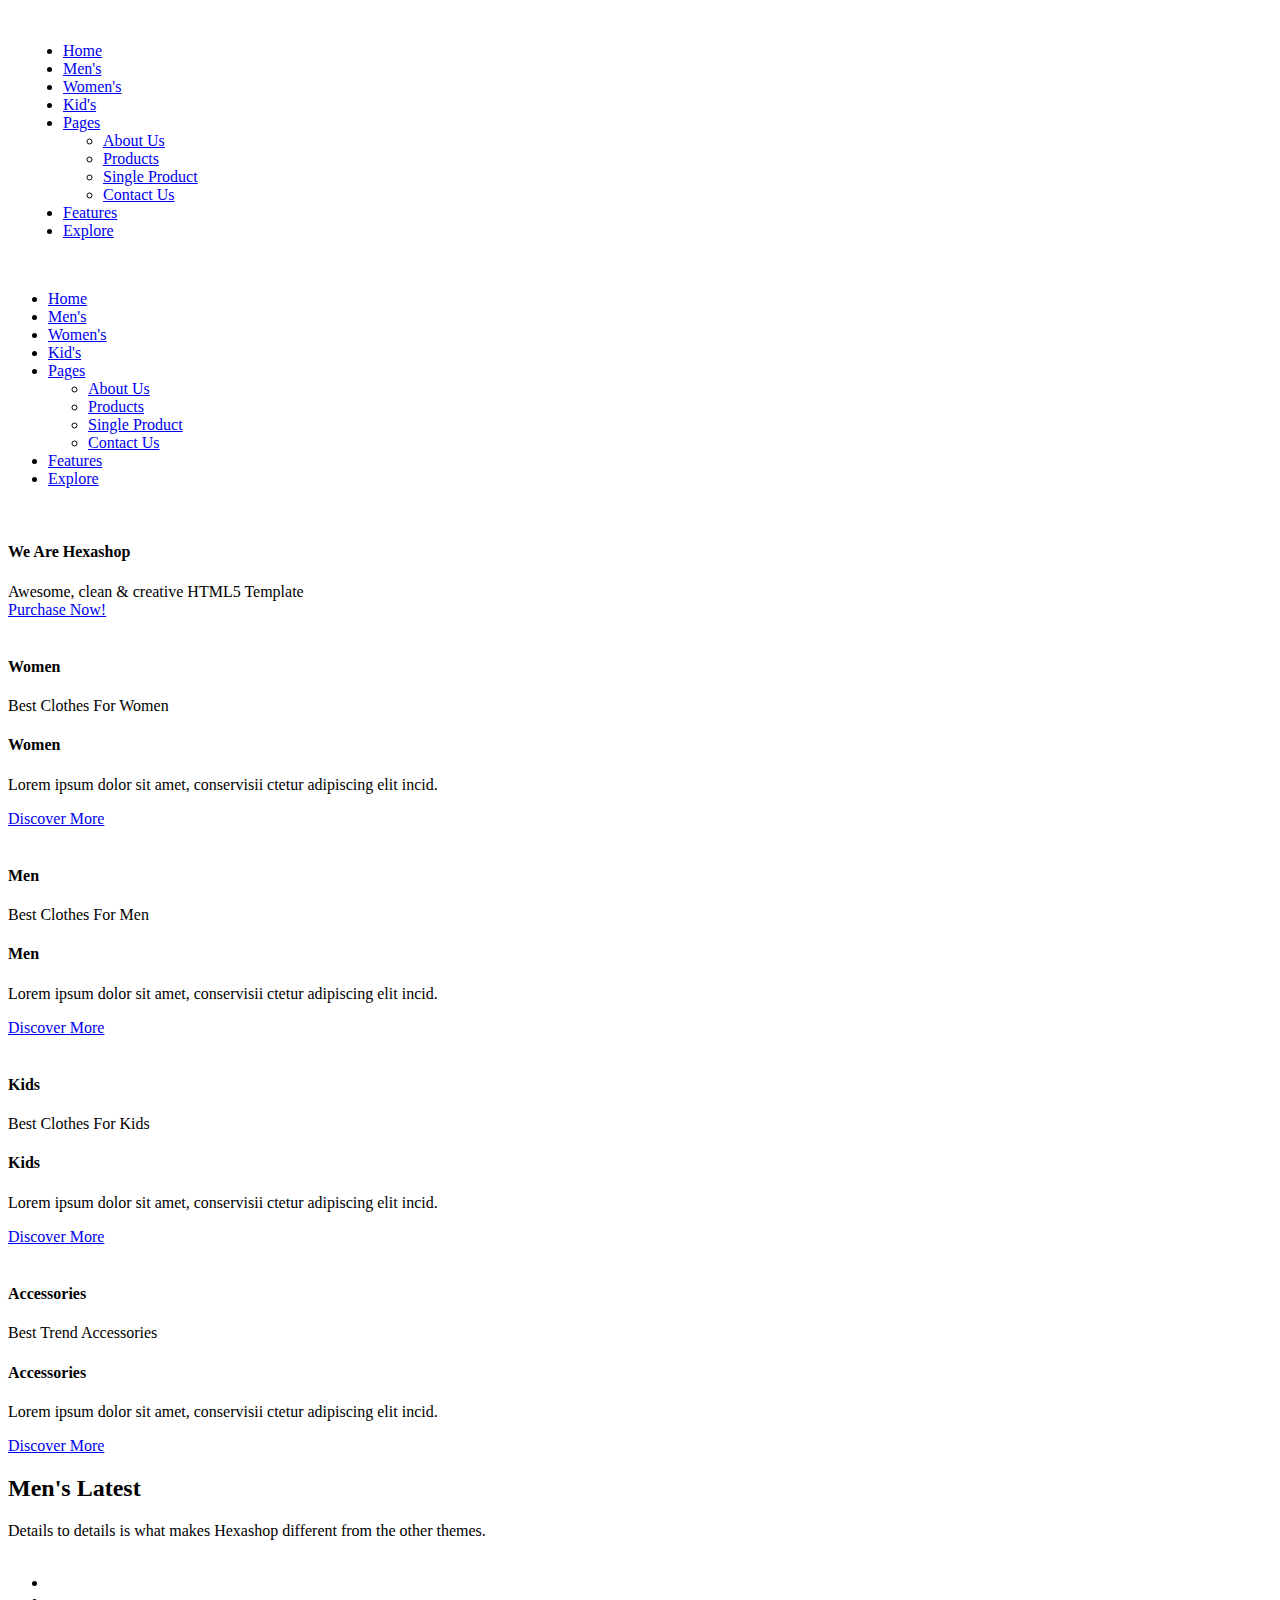
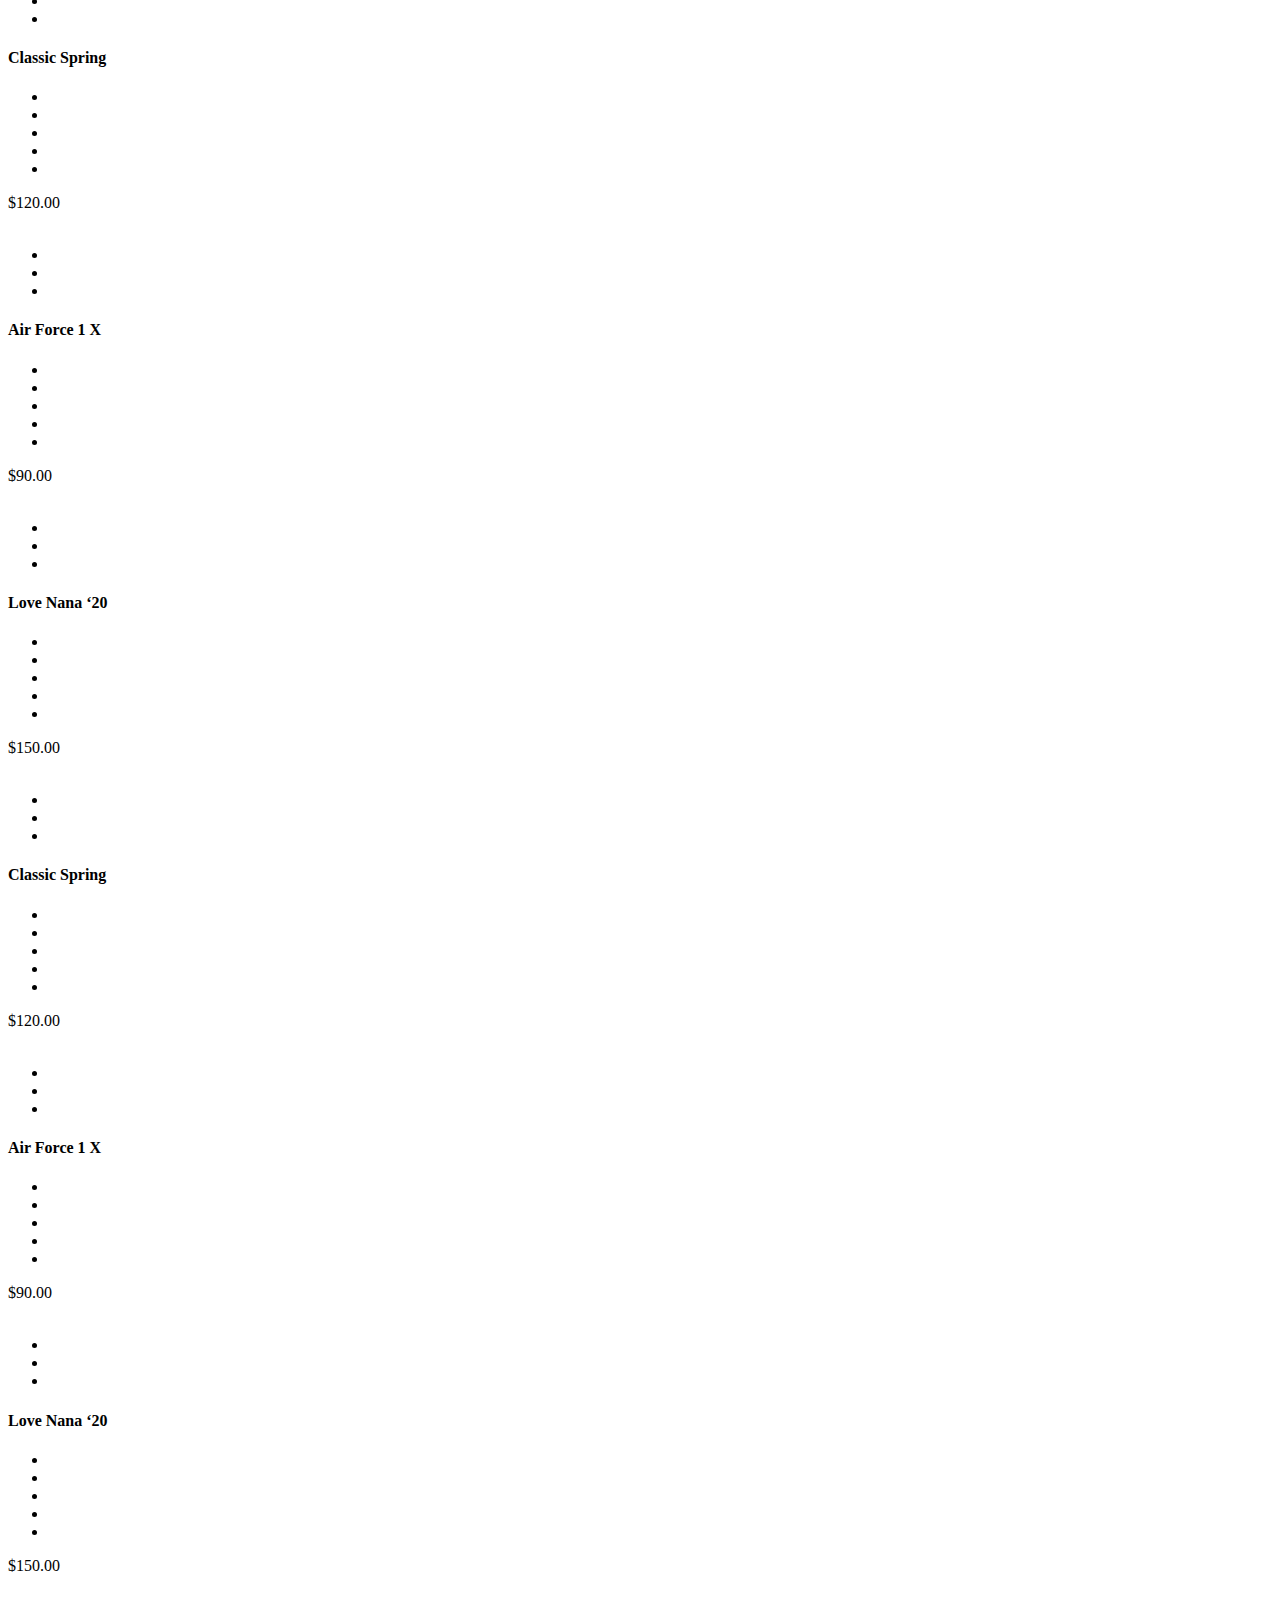
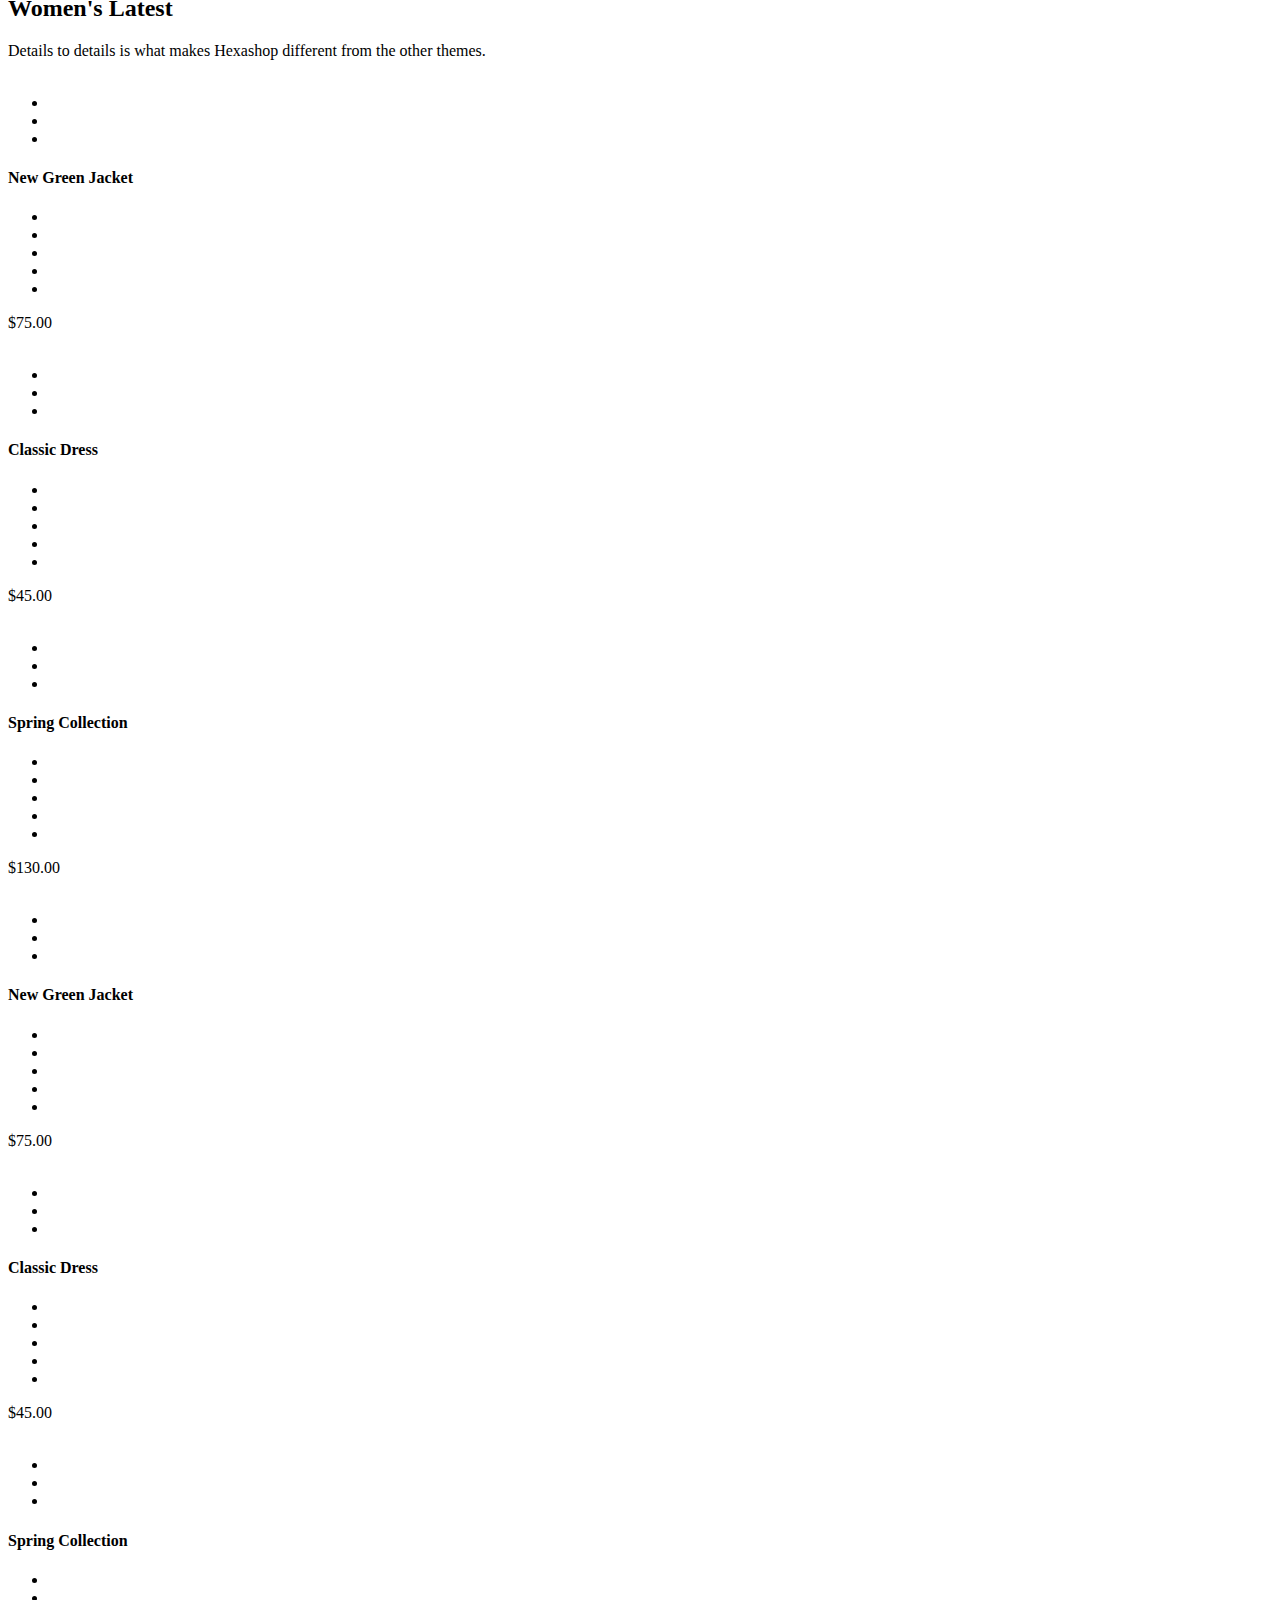
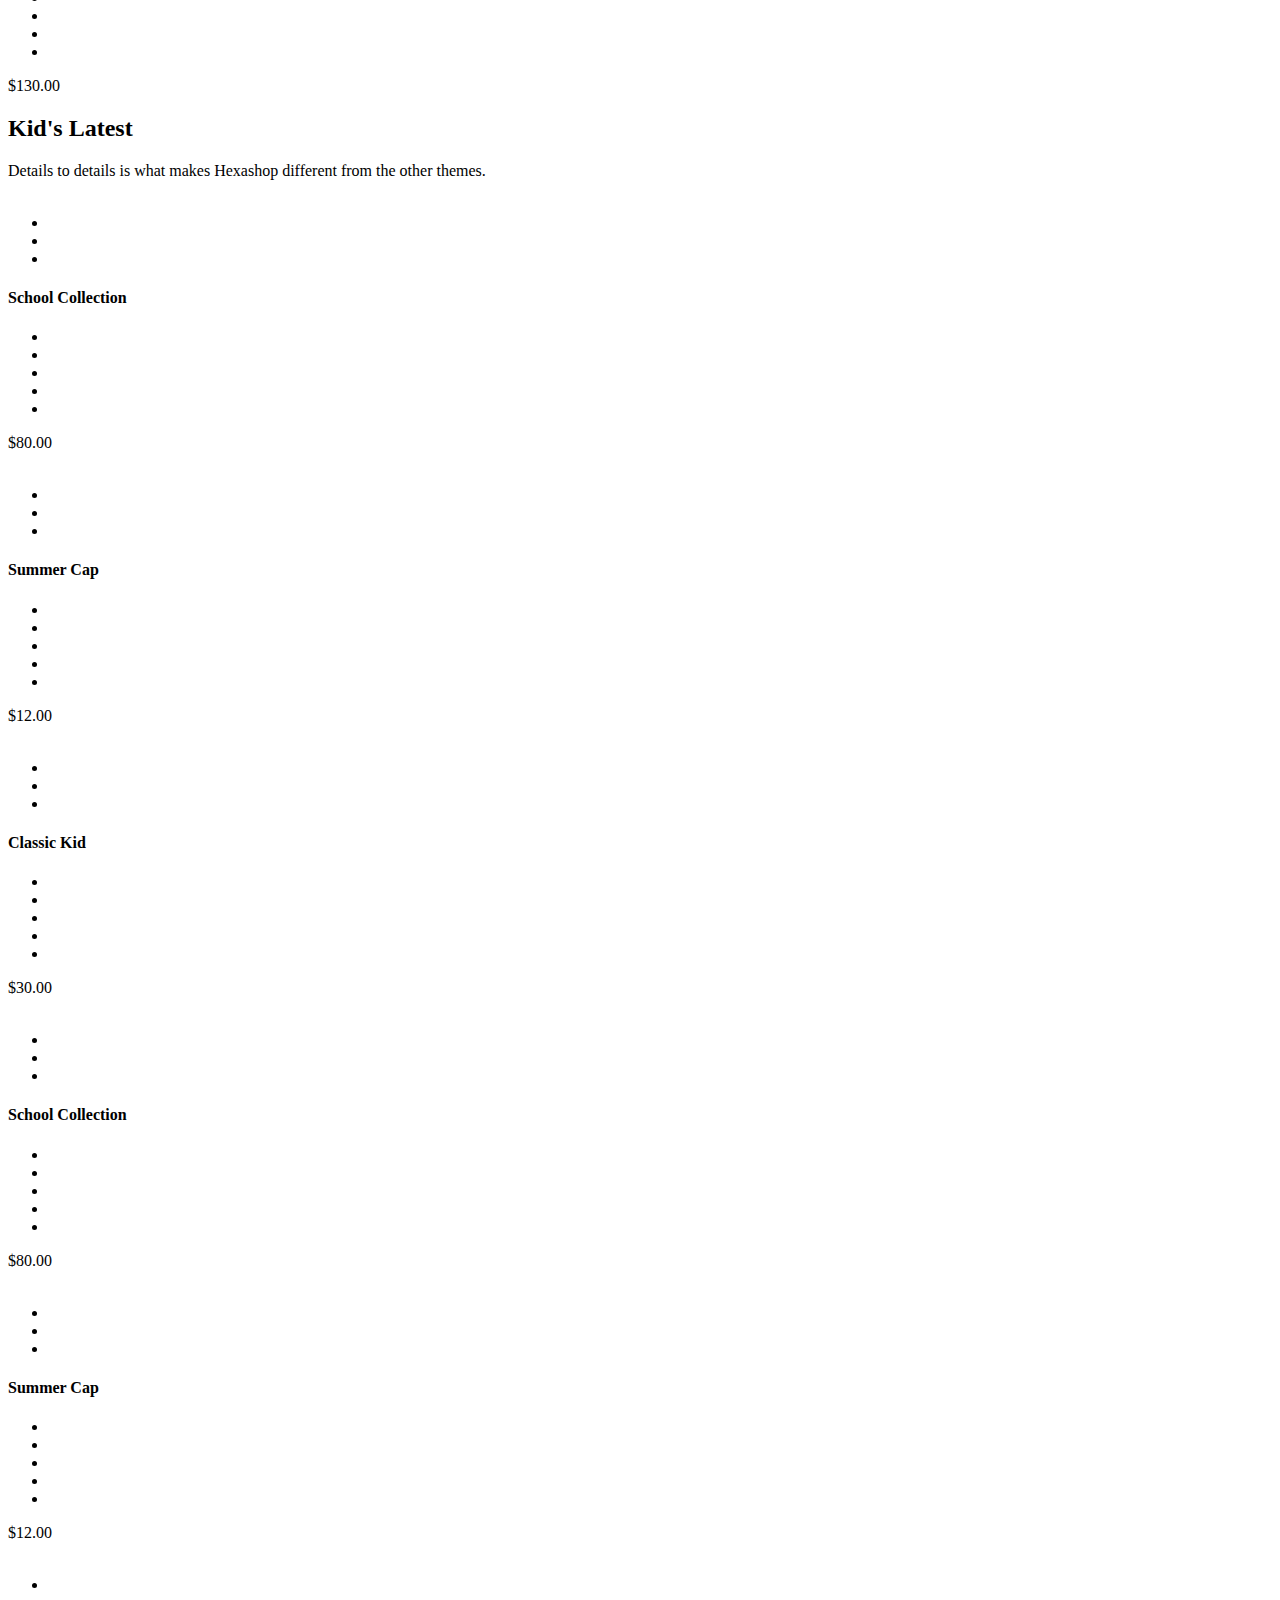
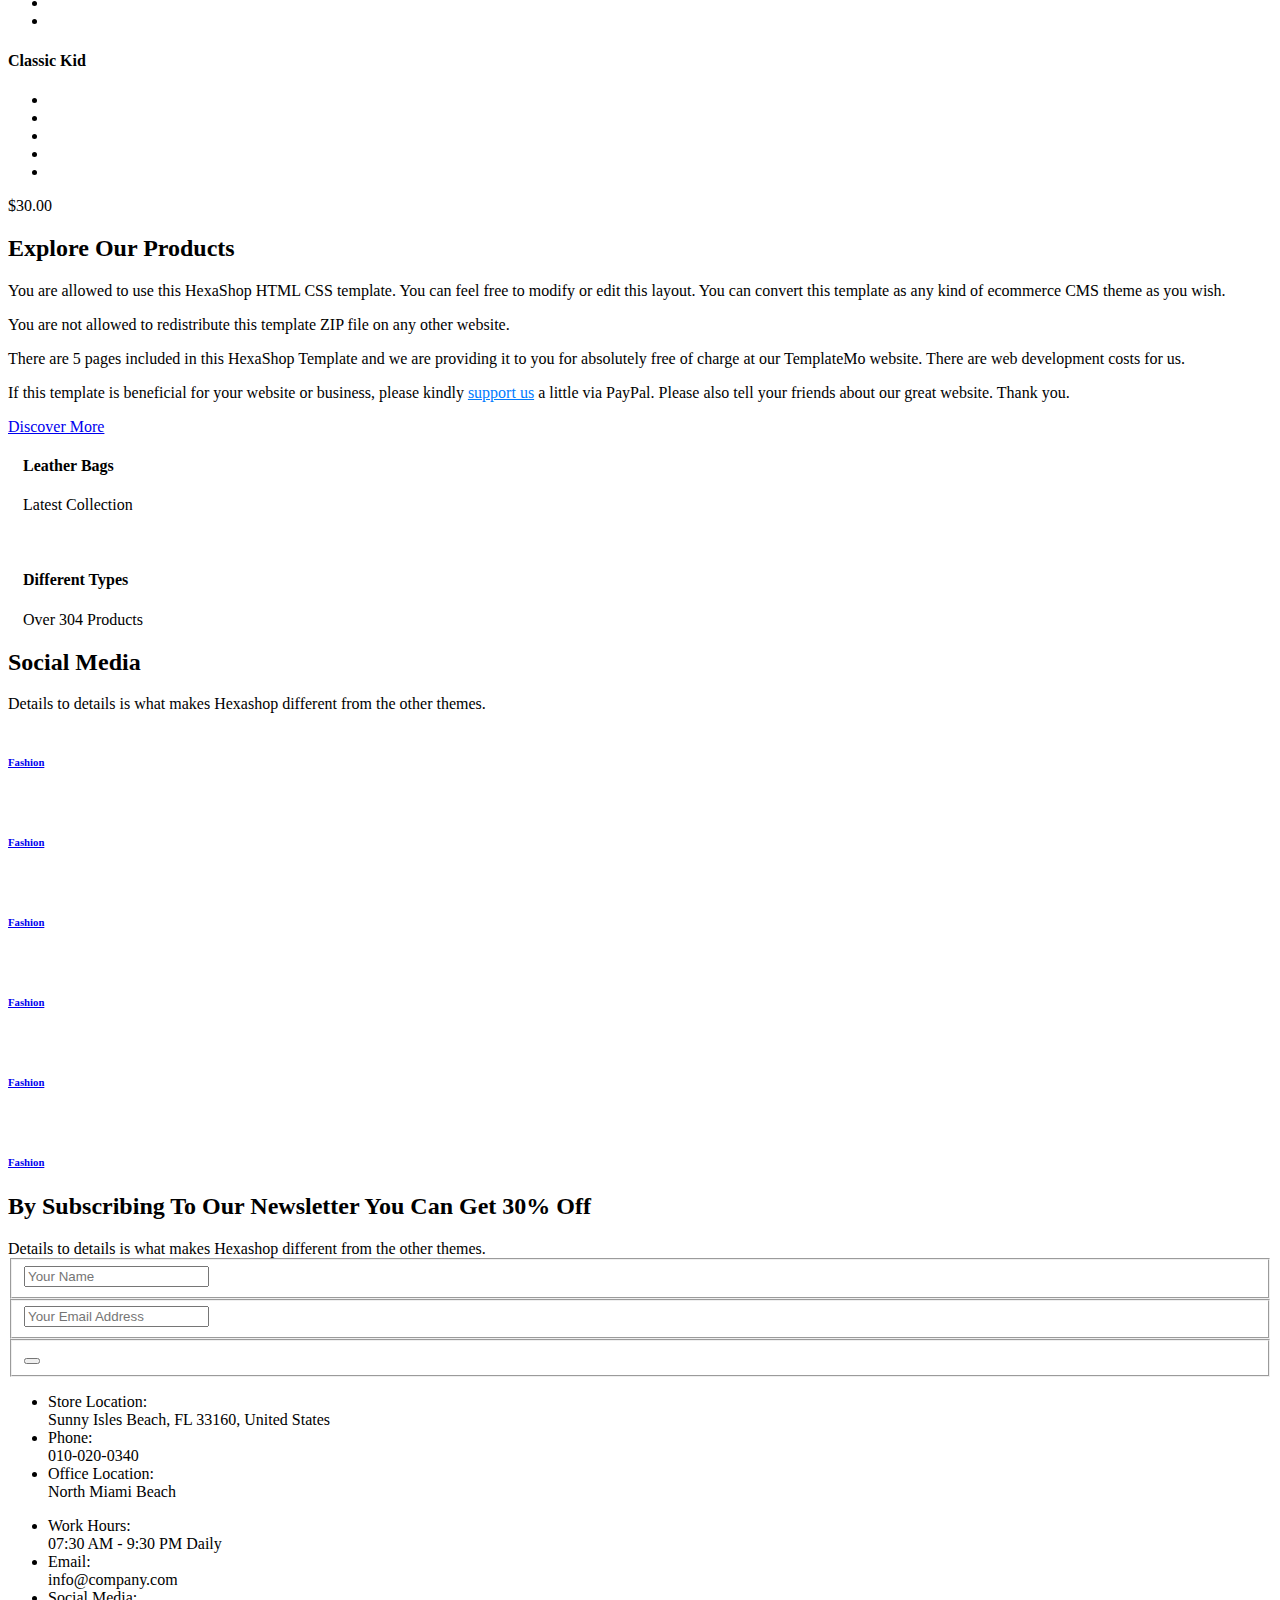
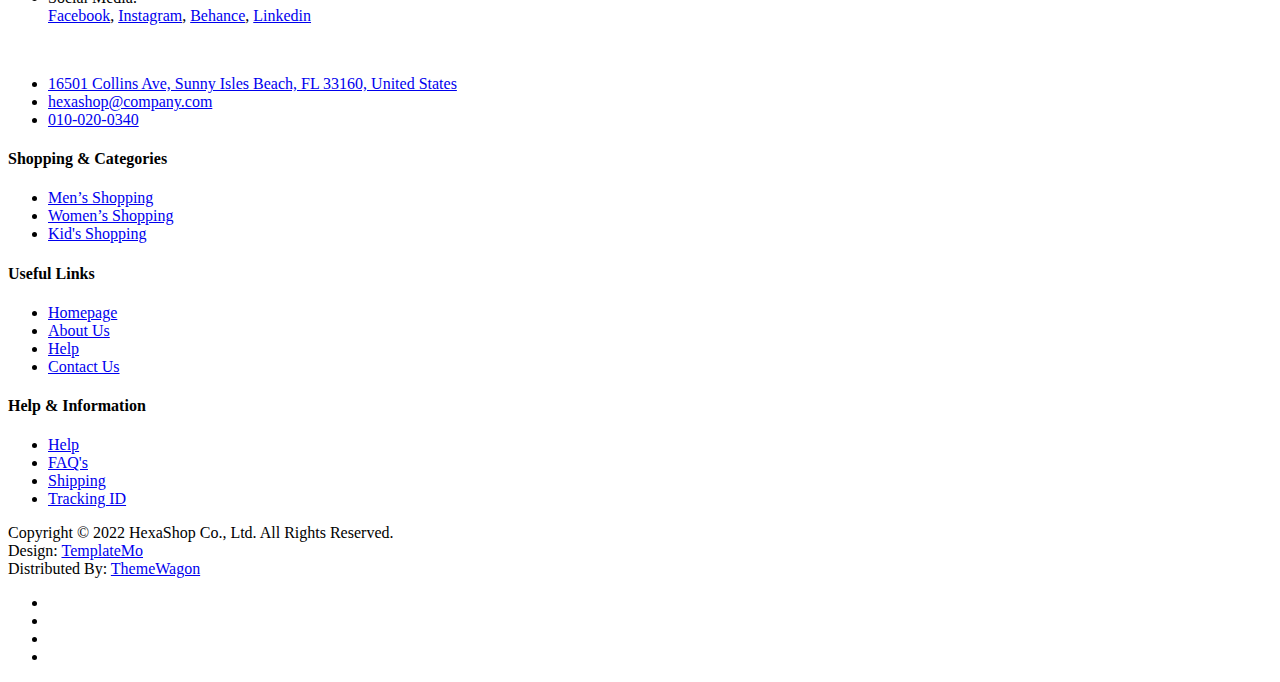
==== index.html @ f1c805e8 "Update index.html" ====
<!DOCTYPE html>
<html lang="en">

<head>
    <meta charset="UTF-8">
    <meta name="viewport" content="width=device-width, initial-scale=1.0">
    <title>Hexashop</title>

    <!-- https://templatemo.com/live/templatemo_571_hexashop -->

    <!-- ---------------bootstrap file---------------------------------- -->
    <link rel="stylesheet" href="css/bootstrap.min.css">

    <!-- -----------------------icon file----------------------------------------- -->
    <link rel="stylesheet" href="css/all.min.css">

    <!-- -----------------------owl carousel file----------------------------------- -->
    <link rel="stylesheet" href="css/owl.carousel.min.css">
    <link rel="stylesheet" href="css/owl.theme.default.min.css">

    <!-- -------------------css custom file------------------------------- -->
    <link rel="stylesheet" href="css/style.css">
    <link rel="stylesheet" href="css/pro_detail.css">
   
    <!-- --------------------media file------------------------------------- -->
    <link rel="stylesheet" href="css/media.css">
</head>

<body>
    <header>
        <div class="container">
            <div class="row justify-content-between align-items-center">
                <div class="col-auto" style="padding-right: 15px;">
                    <div class="logo-img d-lg-block d-md-block d-sm-non d-none">
                        <img src="assets/logo.png" alt="" class="">
                    </div>
                </div>
                <div class="col-auto nav" style="padding-left: 15px; ">
                    <ul class="d-lg-flex d-md-flex d-sm-none d-none justify-conten-between align-items-center ps-0
                        mb-0 main-menu">
                        <li><a href="#home" id="menu-home" class="act">Home</a></li>
                        <li><a href="#men" id="menu-men" class="act">Men's</a></li>
                        <li><a href="#women" id="menu-women" class="act">Women's</a></li>
                        <li><a href="#kid" id="menu-kid" class="act">Kid's</a></li>
                        <li><a href="#" id="menu-pages" class="act">Pages <i class="fa-solid fa-angle-down"></i></a>
                            <ul class="submenu">
                                <li><a href="about.html">About Us</a></li>
                                <li><a href="product.html">Products</a></li>
                                <li><a href="pro_detail.html">Single Product</a></li>
                                <li><a href="contact.html">Contact Us</a></li>
                            </ul>
                        </li>
                        <li><a href="#">Features</a></li>
                        <li><a href="#explore" id="menu-explore">Explore</a></li>
                    </ul>
                </div>
                <div class="head">
                    <div class="d-flex justify-content-between align-items-center">
                        <div class="logo-img">
                            <img src="assets/logo.png" alt="" class="">
                        </div>
                        <div class="toggle_icon">
                            <i class="fa-solid fa-bars"></i>
                        </div>
                    </div>
                    <ul class="ps-0 mob-menu">
                        <li><a href="#home" id="menu-home" class="active">Home</a></li>
                        <li><a href="#men" id="menu-men">Men's</a></li>
                        <li><a href="#women" id="menu-women">Women's</a></li>
                        <li><a href="#kid" id="menu-kid">Kid's</a></li>
                        <li><a href="#" id="menu-pages" class="text-center">
                                <span>Pages</span>
                                <i class="fa-solid fa-angle-down" style="float: right;"></i></a>
                            <ul class="mob-submenu ps-0">
                                <li><a href="about.html">About Us</a></li>
                                <li><a href="product.html">Products</a></li>
                                <li><a href="pro_detail.html">Single Product</a></li>
                                <li class="pb-0 border-none"><a href="contact.html">Contact Us</a></li>
                            </ul>
                        </li>
                        <li><a href="#">Features</a></li>
                        <li><a href="#explore" id="menu-explore">Explore</a></li>
                    </ul>
                </div>
            </div>
        </div>
    </header>
    <!-- ----------------------------------section 1------------------------------------------------- -->
    <section class="main-banner" id="home">
        <div class="container-fluid">
            <div class="row">
                <div class="col-lg-6 col-12 space">
                    <div class="img-box">
                        <img src="assets/left-banner-image.jpg" alt="" class="img-fluid">
                        <div class="inner-content">
                            <h4>We Are Hexashop</h4>
                            <span>Awesome, clean &amp; creative HTML5 Template</span>
                            <div class="main-border-button">
                                <a href="#">Purchase Now!</a>
                            </div>
                        </div>
                    </div>
                </div>
                <div class="col-lg-6 col-12">
                    <div class="row">
                        <div class="col-lg-6 col-12 space">
                            <div class="img-box">
                                <img src="assets/baner-right-image-01.jpg" alt="" class="img-fluid">
                                <div class="content">
                                    <h4>Women</h4>
                                    <span>Best Clothes For Women</span>
                                </div>
                                <div class="inner">
                                    <div class="catagory">
                                        <h4>Women</h4>
                                        <p>Lorem ipsum dolor sit amet, conservisii ctetur adipiscing elit incid.</p>
                                        <div class="main-button">
                                            <a href="#">Discover More</a>
                                        </div>
                                    </div>
                                </div>
                            </div>
                        </div>
                        <div class="col-lg-6 col-12 space">
                            <div class="img-box">
                                <img src="assets/baner-right-image-02.jpg" alt="" class="img-fluid">
                                <div class="content">
                                    <h4>Men</h4>
                                    <span>Best Clothes For Men</span>
                                </div>
                                <div class="inner">
                                    <div class="catagory">
                                        <h4>Men</h4>
                                        <p>Lorem ipsum dolor sit amet, conservisii ctetur adipiscing elit incid.</p>
                                        <div class="main-button">
                                            <a href="#">Discover More</a>
                                        </div>
                                    </div>
                                </div>
                            </div>
                        </div>
                    </div>
                    <div class="row">
                        <div class="col-lg-6 col-12 space">
                            <div class="img-box">
                                <img src="assets/baner-right-image-03.jpg" alt="" class="img-fluid">
                                <div class="content">
                                    <h4>Kids</h4>
                                    <span>Best Clothes For Kids</span>
                                </div>
                                <div class="inner">
                                    <div class="catagory">
                                        <h4>Kids</h4>
                                        <p>Lorem ipsum dolor sit amet, conservisii ctetur adipiscing elit incid.</p>
                                        <div class="main-button">
                                            <a href="#">Discover More</a>
                                        </div>
                                    </div>
                                </div>
                            </div>
                        </div>
                        <div class="col-lg-6 col-12 space">
                            <div class="img-box">
                                <img src="assets/baner-right-image-04.jpg" alt="" class="img-fluid">
                                <div class="content">
                                    <h4>Accessories</h4>
                                    <span>Best Trend Accessories</span>
                                </div>
                                <div class="inner">
                                    <div class="catagory">
                                        <h4>Accessories</h4>
                                        <p>Lorem ipsum dolor sit amet, conservisii ctetur adipiscing elit incid.</p>
                                        <div class="main-button">
                                            <a href="#">Discover More</a>
                                        </div>
                                    </div>
                                </div>
                            </div>
                        </div>
                    </div>
                </div>
            </div>
        </div>
    </section>
     <!-- -----------------------------section 2 Men's-------------------------------------------- -->
    <section class="men" id="men">
        <div class="container">
            <div class="men-sec">
                <h2>Men's Latest</h2>
                <span>Details to details is what makes Hexashop different from the other themes.</span>
            </div>
            <div class="row">
                <div class="container">
                    <div class="owl-carousel owl-theme" id="mens">
                        <div class="item">
                            <div class="img-box">
                                <img src="assets/men-01.jpg" alt="">
                                <div class="icons">
                                    <ul class="ps-0">
                                        <li><a href="pro_detail.html"><i class="fa-solid fa-eye"></i></a></li>
                                        <li><a href="pro_detail.html"><i class="fa-solid fa-star"></i></a></li>
                                        <li><a href="pro_detail.html"><i class="fa-solid fa-cart-shopping"></i></a></li>
                                    </ul>
                                </div>
                            </div>
                            <div class="down-content">
                                <div class="d-flex justify-content-between">
                                    <h4>Classic Spring</h4>
                                    <ul class="stars d-flex ps-0">
                                        <li><i class="fa fa-star"></i></li>
                                        <li><i class="fa fa-star"></i></li>
                                        <li><i class="fa fa-star"></i></li>
                                        <li><i class="fa fa-star"></i></li>
                                        <li><i class="fa fa-star"></i></li>
                                    </ul>
                                </div>
                                <span>$120.00</span>

                            </div>
                        </div>

                        <div class="item">
                            <div class="img-box">
                                <img src="assets/men-02.jpg" alt="">
                                <div class="icons">
                                    <ul class="ps-0">
                                        <li><a href="pro_detail.html"><i class="fa-solid fa-eye"></i></a></li>
                                        <li><a href="pro_detail.html"><i class="fa-solid fa-star"></i></a></li>
                                        <li><a href="pro_detail.html"><i class="fa-solid fa-cart-shopping"></i></a></li>
                                    </ul>
                                </div>
                            </div>
                            <div class="down-content">
                                <div class="d-flex justify-content-between ">
                                    <h4>Air Force 1 X</h4>
                                    <ul class="stars d-flex ps-0">
                                        <li><i class="fa fa-star"></i></li>
                                        <li><i class="fa fa-star"></i></li>
                                        <li><i class="fa fa-star"></i></li>
                                        <li><i class="fa fa-star"></i></li>
                                        <li><i class="fa fa-star"></i></li>
                                    </ul>
                                </div>
                                <span>$90.00</span>

                            </div>
                        </div>

                        <div class="item">
                            <div class="img-box">
                                <img src="assets/men-03.jpg" alt="">
                                <div class="icons">
                                    <ul class="ps-0">
                                        <li><a href="pro_detail.html"><i class="fa-solid fa-eye"></i></a></li>
                                        <li><a href="pro_detail.html"><i class="fa-solid fa-star"></i></a></li>
                                        <li><a href="pro_detail.html"><i class="fa-solid fa-cart-shopping"></i></a></li>
                                    </ul>
                                </div>
                                <div class="down-content">
                                    <div class="d-flex justify-content-between">
                                        <h4>Love Nana ‘20</h4>
                                        <ul class="stars d-flex ps-0">
                                            <li><i class="fa fa-star"></i></li>
                                            <li><i class="fa fa-star"></i></li>
                                            <li><i class="fa fa-star"></i></li>
                                            <li><i class="fa fa-star"></i></li>
                                            <li><i class="fa fa-star"></i></li>
                                        </ul>
                                    </div>
                                    <span>$150.00</span>

                                </div>
                            </div>
                        </div>

                        <div class="item">
                            <div class="img-box">
                                <img src="assets/men-01.jpg" alt="">
                                <div class="icons">
                                    <ul class="ps-0">
                                        <li><a href="pro_detail.html"><i class="fa-solid fa-eye"></i></a></li>
                                        <li><a href="pro_detail.html"><i class="fa-solid fa-star"></i></a></li>
                                        <li><a href="pro_detail.html"><i class="fa-solid fa-cart-shopping"></i></a></li>
                                    </ul>
                                </div>
                            </div>
                            <div class="down-content">
                                <div class="d-flex justify-content-between">
                                    <h4>Classic Spring</h4>
                                    <ul class="stars d-flex ps-0">
                                        <li><i class="fa fa-star"></i></li>
                                        <li><i class="fa fa-star"></i></li>
                                        <li><i class="fa fa-star"></i></li>
                                        <li><i class="fa fa-star"></i></li>
                                        <li><i class="fa fa-star"></i></li>
                                    </ul>
                                </div>
                                <span>$120.00</span>

                            </div>
                        </div>

                        <div class="item">
                            <div class="img-box">
                                <img src="assets/men-02.jpg" alt="">
                                <div class="icons">
                                    <ul class="ps-0">
                                        <li><a href="pro_detail.html"><i class="fa-solid fa-eye"></i></a></li>
                                        <li><a href="pro_detail.html"><i class="fa-solid fa-star"></i></a></li>
                                        <li><a href="pro_detail.html"><i class="fa-solid fa-cart-shopping"></i></a></li>
                                    </ul>
                                </div>
                            </div>
                            <div class="down-content">
                                <div class="d-flex justify-content-between ">
                                    <h4>Air Force 1 X</h4>
                                    <ul class="stars d-flex ps-0">
                                        <li><i class="fa fa-star"></i></li>
                                        <li><i class="fa fa-star"></i></li>
                                        <li><i class="fa fa-star"></i></li>
                                        <li><i class="fa fa-star"></i></li>
                                        <li><i class="fa fa-star"></i></li>
                                    </ul>
                                </div>
                                <span>$90.00</span>

                            </div>
                        </div>

                        <div class="item">
                            <div class="img-box">
                                <img src="assets/men-03.jpg" alt="">
                                <div class="icons">
                                    <ul class="ps-0">
                                        <li><a href="pro_detail.html"><i class="fa-solid fa-eye"></i></a></li>
                                        <li><a href="pro_detail.html"><i class="fa-solid fa-star"></i></a></li>
                                        <li><a href="pro_detail.html"><i class="fa-solid fa-cart-shopping"></i></a></li>
                                    </ul>
                                </div>
                                <div class="down-content">
                                    <div class="d-flex justify-content-between">
                                        <h4>Love Nana ‘20</h4>
                                        <ul class="stars d-flex ps-0">
                                            <li><i class="fa fa-star"></i></li>
                                            <li><i class="fa fa-star"></i></li>
                                            <li><i class="fa fa-star"></i></li>
                                            <li><i class="fa fa-star"></i></li>
                                            <li><i class="fa fa-star"></i></li>
                                        </ul>
                                    </div>
                                    <span>$150.00</span>

                                </div>
                            </div>
                        </div>

                    </div>
                </div>
            </div>
    </section>
    <!-- -----------------------------section 3 women's-------------------------------------------- -->
    <section class="men" id="women">
        <div class="container">
            <div class="men-sec">
                <h2>Women's Latest</h2>
                <span>Details to details is what makes Hexashop different from the other themes.</span>
            </div>
            <div class="row">
                <div class="container">
                    <div class="owl-carousel owl-theme" id="womens">
                        <div class="item">
                            <div class="img-box">
                                <img src="assets/women-01.jpg" alt="">
                                <div class="icons">
                                    <ul class="ps-0">
                                        <li><a href="pro_detail.html"><i class="fa-solid fa-eye"></i></a></li>
                                        <li><a href="pro_detail.html"><i class="fa-solid fa-star"></i></a></li>
                                        <li><a href="pro_detail.html"><i class="fa-solid fa-cart-shopping"></i></a></li>
                                    </ul>
                                </div>
                            </div>

                            <div class="down-content">
                                <div class="d-flex justify-content-between">
                                    <h4>New Green Jacket</h4>
                                    <ul class="stars d-flex ps-0">
                                        <li><i class="fa fa-star"></i></li>
                                        <li><i class="fa fa-star"></i></li>
                                        <li><i class="fa fa-star"></i></li>
                                        <li><i class="fa fa-star"></i></li>
                                        <li><i class="fa fa-star"></i></li>
                                    </ul>
                                </div>
                                <span>$75.00</span>

                            </div>
                        </div>

                        <div class="item">
                            <div class="img-box">
                                <img src="assets/women-02.jpg" alt="">
                                <div class="icons">
                                    <ul class="ps-0">
                                        <li><a href="pro_detail.html"><i class="fa-solid fa-eye"></i></a></li>
                                        <li><a href="pro_detail.html"><i class="fa-solid fa-star"></i></a></li>
                                        <li><a href="pro_detail.html"><i class="fa-solid fa-cart-shopping"></i></a></li>
                                    </ul>
                                </div>
                            </div>
                            <div class="down-content">
                                <div class="d-flex justify-content-between">
                                    <h4>Classic Dress</h4>
                                    <ul class="stars d-flex ps-0">
                                        <li><i class="fa fa-star"></i></li>
                                        <li><i class="fa fa-star"></i></li>
                                        <li><i class="fa fa-star"></i></li>
                                        <li><i class="fa fa-star"></i></li>
                                        <li><i class="fa fa-star"></i></li>
                                    </ul>
                                </div>
                                <span>$45.00</span>

                            </div>
                        </div>

                        <div class="item">
                            <div class="img-box">
                                <img src="assets/women-03.jpg" alt="">
                                <div class="icons">
                                    <ul class="ps-0">
                                        <li><a href="pro_detail.html"><i class="fa-solid fa-eye"></i></a></li>
                                        <li><a href="pro_detail.html"><i class="fa-solid fa-star"></i></a></li>
                                        <li><a href="pro_detail.html"><i class="fa-solid fa-cart-shopping"></i></a></li>
                                    </ul>
                                </div>
                            </div>
                            <div class="down-content">
                                <div class="d-flex justify-content-between">
                                    <h4>Spring Collection</h4>
                                    <ul class="stars d-flex ps-0">
                                        <li><i class="fa fa-star"></i></li>
                                        <li><i class="fa fa-star"></i></li>
                                        <li><i class="fa fa-star"></i></li>
                                        <li><i class="fa fa-star"></i></li>
                                        <li><i class="fa fa-star"></i></li>
                                    </ul>
                                </div>
                                <span>$130.00</span>
                            </div>
                        </div>

                        <div class="owl-carousel owl-theme" id="womens">
                            <div class="item">
                                <div class="img-box">
                                    <img src="assets/women-01.jpg" alt="">
                                    <div class="icons">
                                        <ul class="ps-0">
                                            <li><a href="pro_detail.html"><i class="fa-solid fa-eye"></i></a></li>
                                            <li><a href="pro_detail.html"><i class="fa-solid fa-star"></i></a></li>
                                            <li><a href="pro_detail.html"><i class="fa-solid fa-cart-shopping"></i></a>
                                            </li>
                                        </ul>
                                    </div>
                                </div>

                                <div class="down-content">
                                    <div class="d-flex justify-content-between">
                                        <h4>New Green Jacket</h4>
                                        <ul class="stars d-flex ps-0">
                                            <li><i class="fa fa-star"></i></li>
                                            <li><i class="fa fa-star"></i></li>
                                            <li><i class="fa fa-star"></i></li>
                                            <li><i class="fa fa-star"></i></li>
                                            <li><i class="fa fa-star"></i></li>
                                        </ul>
                                    </div>
                                    <span>$75.00</span>

                                </div>
                            </div>

                            <div class="item">
                                <div class="img-box">
                                    <img src="assets/women-02.jpg" alt="">
                                    <div class="icons">
                                        <ul class="ps-0">
                                            <li><a href="pro_detail.html"><i class="fa-solid fa-eye"></i></a></li>
                                            <li><a href="pro_detail.html"><i class="fa-solid fa-star"></i></a></li>
                                            <li><a href="pro_detail.html"><i class="fa-solid fa-cart-shopping"></i></a>
                                            </li>
                                        </ul>
                                    </div>
                                </div>
                                <div class="down-content">
                                    <div class="d-flex justify-content-between">
                                        <h4>Classic Dress</h4>
                                        <ul class="stars d-flex ps-0">
                                            <li><i class="fa fa-star"></i></li>
                                            <li><i class="fa fa-star"></i></li>
                                            <li><i class="fa fa-star"></i></li>
                                            <li><i class="fa fa-star"></i></li>
                                            <li><i class="fa fa-star"></i></li>
                                        </ul>
                                    </div>
                                    <span>$45.00</span>

                                </div>
                            </div>

                            <div class="item">
                                <div class="img-box">
                                    <img src="assets/women-03.jpg" alt="">
                                    <div class="icons">
                                        <ul class="ps-0">
                                            <li><a href="pro_detail.html"><i class="fa-solid fa-eye"></i></a></li>
                                            <li><a href="pro_detail.html"><i class="fa-solid fa-star"></i></a></li>
                                            <li><a href="pro_detail.html"><i class="fa-solid fa-cart-shopping"></i></a>
                                            </li>
                                        </ul>
                                    </div>
                                </div>
                                <div class="down-content">
                                    <div class="d-flex justify-content-between">
                                        <h4>Spring Collection</h4>
                                        <ul class="stars d-flex ps-0">
                                            <li><i class="fa fa-star"></i></li>
                                            <li><i class="fa fa-star"></i></li>
                                            <li><i class="fa fa-star"></i></li>
                                            <li><i class="fa fa-star"></i></li>
                                            <li><i class="fa fa-star"></i></li>
                                        </ul>
                                    </div>
                                    <span>$130.00</span>
                                </div>
                            </div>
                        </div>
                    </div>
                </div>
            </div>
        </div>
    </section>
    <!-- -----------------------------section 4 kids-------------------------------------------- -->
    <section class="men" id="kid">
        <div class="container">
            <div class="men-sec">
                <h2>Kid's Latest</h2>
                <span>Details to details is what makes Hexashop different from the other themes.</span>
            </div>
            <div class="row">
                <div class="container">
                    <div class="owl-carousel owl-theme" id="kids">
                        <div class="item">
                            <div class="img-box">
                                <img src="assets/kid-01.jpg" alt="">
                                <div class="icons">
                                    <ul class="ps-0">
                                        <li><a href="pro_detail.html"><i class="fa-solid fa-eye"></i></a></li>
                                        <li><a href="pro_detail.html"><i class="fa-solid fa-star"></i></a></li>
                                        <li><a href="pro_detail.html"><i class="fa-solid fa-cart-shopping"></i></a></li>
                                    </ul>
                                </div>
                            </div>
                            <div class="down-content">
                                <div class="d-flex justify-content-between">
                                    <h4>School Collection</h4>
                                    <ul class="stars d-flex ps-0">
                                        <li><i class="fa fa-star"></i></li>
                                        <li><i class="fa fa-star"></i></li>
                                        <li><i class="fa fa-star"></i></li>
                                        <li><i class="fa fa-star"></i></li>
                                        <li><i class="fa fa-star"></i></li>
                                    </ul>
                                </div>
                                <span>$80.00</span>

                            </div>
                        </div>

                        <div class="item">
                            <div class="img-box">
                                <img src="assets/kid-02.jpg" alt="">
                                <div class="icons">
                                    <ul class="ps-0">
                                        <li><a href="pro_detail.html"><i class="fa-solid fa-eye"></i></a></li>
                                        <li><a href="pro_detail.html"><i class="fa-solid fa-star"></i></a></li>
                                        <li><a href="pro_detail.html"><i class="fa-solid fa-cart-shopping"></i></a></li>
                                    </ul>
                                </div>
                            </div>
                            <div class="down-content">
                                <div class="d-flex justify-content-between">
                                    <h4>Summer Cap</h4>
                                    <ul class="stars d-flex ps-0">
                                        <li><i class="fa fa-star"></i></li>
                                        <li><i class="fa fa-star"></i></li>
                                        <li><i class="fa fa-star"></i></li>
                                        <li><i class="fa fa-star"></i></li>
                                        <li><i class="fa fa-star"></i></li>
                                    </ul>
                                </div>
                                <span>$12.00</span>

                            </div>
                        </div>

                        <div class="item">
                            <div class="img-box">
                                <img src="assets/kid-03.jpg" alt="">
                                <div class="icons">
                                    <ul class="ps-0">
                                        <li><a href="pro_detail.html"><i class="fa-solid fa-eye"></i></a></li>
                                        <li><a href="pro_detail.html"><i class="fa-solid fa-star"></i></a></li>
                                        <li><a href="pro_detail.html"><i class="fa-solid fa-cart-shopping"></i></a></li>
                                    </ul>
                                </div>
                            </div>
                            <div class="down-content">
                                <div class="d-flex justify-content-between">
                                    <h4>Classic Kid</h4>
                                    <ul class="stars d-flex ps-0">
                                        <li><i class="fa fa-star"></i></li>
                                        <li><i class="fa fa-star"></i></li>
                                        <li><i class="fa fa-star"></i></li>
                                        <li><i class="fa fa-star"></i></li>
                                        <li><i class="fa fa-star"></i></li>
                                    </ul>
                                </div>
                                <span>$30.00</span>
                            </div>
                        </div>

                        <div class="item">
                            <div class="img-box">
                                <img src="assets/kid-01.jpg" alt="">
                                <div class="icons">
                                    <ul class="ps-0">
                                        <li><a href="pro_detail.html"><i class="fa-solid fa-eye"></i></a></li>
                                        <li><a href="pro_detail.html"><i class="fa-solid fa-star"></i></a></li>
                                        <li><a href="pro_detail.html"><i class="fa-solid fa-cart-shopping"></i></a></li>
                                    </ul>
                                </div>
                            </div>
                            <div class="down-content">
                                <div class="d-flex justify-content-between">
                                    <h4>School Collection</h4>
                                    <ul class="stars d-flex ps-0">
                                        <li><i class="fa fa-star"></i></li>
                                        <li><i class="fa fa-star"></i></li>
                                        <li><i class="fa fa-star"></i></li>
                                        <li><i class="fa fa-star"></i></li>
                                        <li><i class="fa fa-star"></i></li>
                                    </ul>
                                </div>
                                <span>$80.00</span>

                            </div>
                        </div>

                        <div class="item">
                            <div class="img-box">
                                <img src="assets/kid-02.jpg" alt="">
                                <div class="icons">
                                    <ul class="ps-0">
                                        <li><a href="pro_detail.html"><i class="fa-solid fa-eye"></i></a></li>
                                        <li><a href="pro_detail.html"><i class="fa-solid fa-star"></i></a></li>
                                        <li><a href="pro_detail.html"><i class="fa-solid fa-cart-shopping"></i></a></li>
                                    </ul>
                                </div>
                            </div>
                            <div class="down-content">
                                <div class="d-flex justify-content-between">
                                    <h4>Summer Cap</h4>
                                    <ul class="stars d-flex ps-0">
                                        <li><i class="fa fa-star"></i></li>
                                        <li><i class="fa fa-star"></i></li>
                                        <li><i class="fa fa-star"></i></li>
                                        <li><i class="fa fa-star"></i></li>
                                        <li><i class="fa fa-star"></i></li>
                                    </ul>
                                </div>
                                <span>$12.00</span>

                            </div>
                        </div>

                        <div class="item">
                            <div class="img-box">
                                <img src="assets/kid-03.jpg" alt="">
                                <div class="icons">
                                    <ul class="ps-0">
                                        <li><a href="pro_detail.html"><i class="fa-solid fa-eye"></i></a></li>
                                        <li><a href="pro_detail.html"><i class="fa-solid fa-star"></i></a></li>
                                        <li><a href="pro_detail.html"><i class="fa-solid fa-cart-shopping"></i></a></li>
                                    </ul>
                                </div>
                            </div>
                            <div class="down-content">
                                <div class="d-flex justify-content-between">
                                    <h4>Classic Kid</h4>
                                    <ul class="stars d-flex ps-0">
                                        <li><i class="fa fa-star"></i></li>
                                        <li><i class="fa fa-star"></i></li>
                                        <li><i class="fa fa-star"></i></li>
                                        <li><i class="fa fa-star"></i></li>
                                        <li><i class="fa fa-star"></i></li>
                                    </ul>
                                </div>
                                <span>$30.00</span>
                            </div>
                        </div>

                    </div>
                </div>
            </div>
        </div>
    </section>
    <!-- --------------------------section 5 Explore------------------------------ -->
    <section class="explore" id="explore">
        <div class="container">
            <div class="row">
                <div class="col-lg-6">
                    <div class="first-side">
                        <h2>Explore Our Products</h2>
                        <span>You are allowed to use this HexaShop HTML CSS template. You can feel free to modify or
                            edit
                            this layout. You can convert this template as any kind of ecommerce CMS theme as you wish.
                        </span>
                        <div class="quote">
                            <i class="fa fa-quote-left"></i>
                            <p>You are not allowed to redistribute this template ZIP
                                file on any other website.</p>
                        </div>
                        <p>There are 5 pages included in this HexaShop Template and we are providing it to you for
                            absolutely free of charge at our TemplateMo website. There are web development costs for us.
                        </p>
                        <p>If this template is beneficial for your website or business, please kindly
                            <a rel="support" href="#" style="color:#007bff;">support us</a>
                            a little via PayPal. Please also tell your friends about our great website. Thank you.
                        </p>
                        <div class="discover"><a href="#">Discover More</a></div>
                    </div>
                </div>
                <div class="col-lg-6 ">
                    <div class="right-side">
                        <div class="row">
                            <div class="col-lg-6" style="padding: 0px 15px;">
                                <div class="leather">
                                    <h4>Leather Bags</h4>
                                    <span>Latest Collection</span>
                                </div>
                            </div>
                            <div class="col-lg-6" style="padding: 0px 15px;">
                                <div class="leather-img">
                                    <img src="assets/explore-image-01.jpg" alt="">
                                </div>
                            </div>
                        </div>
                        <div class="row">
                            <div class="col-lg-6" style="padding: 0px 15px;">
                                <div class="type-img">
                                    <img src="assets/explore-image-02.jpg" alt="">
                                </div>
                            </div>
                            <div class="col-lg-6" style="padding: 0px 15px;">
                                <div class="type">
                                    <h4>Different Types</h4>
                                    <span>Over 304 Products</span>
                                </div>
                            </div>
                        </div>
                    </div>
                </div>
            </div>
        </div>
    </section>
    <!-- ------------------------section 6 social media----------------------------------------- -->
    <section class="social">
        <div class="container">
            <div class="men-sec">
                <h2>Social Media</h2>
                <span>Details to details is what makes Hexashop different from the other themes.</span>
            </div>
            <div class="row social-img">
                <div class="col-lg-2 col-md-2 col-sm-2 col-2 p-0">
                    <div class="media-img">
                        <img src="assets/instagram-01.jpg" alt="">
                        <div class="layer">
                            <a href="http://instagram.com" class="media">
                                <h6>Fashion</h6>
                                <i class="fa-brands fa-instagram"></i>
                            </a>
                        </div>
                    </div>
                </div>
                <div class="col-lg-2 col-md-2 col-sm-2 col-2 p-0">
                    <div class="media-img">
                        <img src="assets/instagram-02.jpg" alt="">
                        <div class="layer">
                            <a href="http://instagram.com" class="media">
                                <h6>Fashion</h6>
                                <i class="fa-brands fa-instagram"></i>
                            </a>
                        </div>
                    </div>
                </div>
                <div class="col-lg-2 col-md-2 col-sm-2 col-2 p-0">
                    <div class="media-img">
                        <img src="assets/instagram-03.jpg" alt="">
                        <div class="layer">
                            <a href="http://instagram.com" class="media">
                                <h6>Fashion</h6>
                                <i class="fa-brands fa-instagram"></i>
                            </a>
                        </div>
                    </div>
                </div>
                <div class="col-lg-2 col-md-2 col-sm-2 col-2 p-0">
                    <div class="media-img">
                        <img src="assets/instagram-04.jpg" alt="">
                        <div class="layer">
                            <a href="http://instagram.com" class="media">
                                <h6>Fashion</h6>
                                <i class="fa-brands fa-instagram"></i>
                            </a>
                        </div>
                    </div>
                </div>
                <div class="col-lg-2 col-md-2 col-sm-2 col-2 p-0">
                    <div class="media-img">
                        <img src="assets/instagram-05.jpg" alt="">
                        <div class="layer">
                            <a href="http://instagram.com" class="media">
                                <h6>Fashion</h6>
                                <i class="fa-brands fa-instagram"></i>
                            </a>
                        </div>
                    </div>
                </div>
                <div class="col-lg-2 col-md-2 col-sm-2 col-2 p-0">
                    <div class="media-img">
                        <img src="assets/instagram-06.jpg" alt="">
                        <div class="layer">
                            <a href="http://instagram.com" class="media">
                                <h6>Fashion</h6>
                                <i class="fa-brands fa-instagram"></i>
                            </a>
                        </div>
                    </div>
                </div>
            </div>
        </div>
    </section>
    <!-- -------------------------section 7 subscribe---------------------------------------- -->
    <section class="subscribe">
        <div class="container">
            <div class="row">
                <div class="col-lg-8">
                    <div class="sub-head">
                        <h2>By Subscribing To Our Newsletter You Can Get 30% Off</h2>
                        <span>Details to details is what makes Hexashop different from the other themes.</span>
                    </div>

                    <form>
                        <div class="row">
                            <div class="col-lg-5">
                                <fieldset>
                                    <input name="name" type="text" id="name" placeholder="Your Name" required="">
                                </fieldset>
                            </div>
                            <div class="col-lg-5">
                                <fieldset>
                                    <input name="email" type="text" id="email" pattern="[^ @]*@[^ @]*"
                                        placeholder="Your Email Address" required="">
                                </fieldset>
                            </div>
                            <div class="col-lg-2">
                                <fieldset>
                                    <button type="submit" id="form-submit" class="main-dark-button">
                                        <i class="fa fa-paper-plane"></i></button>
                                </fieldset>
                            </div>
                        </div>
                    </form>
                </div>
                <div class="col-lg-4">
                    <div class="row">
                        <div class="col-6">
                            <ul class="ps-0">
                                <li>Store Location:<br><span>Sunny Isles Beach, FL 33160, United States</span></li>
                                <li>Phone:<br><span>010-020-0340</span></li>
                                <li>Office Location:<br><span>North Miami Beach</span></li>
                            </ul>
                        </div>
                        <div class="col-6">
                            <ul>
                                <li>Work Hours:<br><span>07:30 AM - 9:30 PM Daily</span></li>
                                <li>Email:<br><span>info@company.com</span></li>
                                <li>Social Media:<br><span><a href="#">Facebook</a>, <a href="#">Instagram</a>,
                                     <a href="#">Behance</a>, <a href="#">Linkedin</a></span></li>
                            </ul>
                        </div>
                    </div>
                </div>
            </div>
        </div>
    </section>
      <!-- ------------------------footer----------------------------------- -->
      <footer>
        <div class="container">
            <div class="row">
                <div class="col-lg-3">
                    <div class="address">
                        <div class="logo">
                            <img src="assets/white-logo.png" alt="">
                        </div>
                        <ul>
                            <li>
                                <a href="#">16501 Collins Ave, Sunny Isles Beach, FL 33160, United States</a>
                            </li>
                            <li><a href="#">hexashop@company.com</a></li>
                            <li><a href="#">010-020-0340</a></li>
                        </ul>
                    </div>
                </div>
                <div class="col-lg-3">
                    <h4>Shopping &amp; Categories</h4>
                    <ul>
                        <li><a href="#">Men’s Shopping</a></li>
                        <li><a href="#">Women’s Shopping</a></li>
                        <li><a href="#">Kid's Shopping</a></li>
                    </ul>
                </div>
                <div class="col-lg-3">
                    <h4>Useful Links</h4>
                    <ul>
                        <li><a href="#">Homepage</a></li>
                        <li><a href="#">About Us</a></li>
                        <li><a href="#">Help</a></li>
                        <li><a href="#">Contact Us</a></li>
                    </ul>
                </div>
                <div class="col-lg-3">
                    <h4>Help &amp; Information</h4>
                    <ul>
                        <li><a href="#">Help</a></li>
                        <li><a href="#">FAQ's</a></li>
                        <li><a href="#">Shipping</a></li>
                        <li><a href="#">Tracking ID</a></li>
                    </ul>
                </div>
                <div class="col-lg-12">
                    <div class="sub-footer">
                        <p>Copyright © 2022 HexaShop Co., Ltd. All Rights Reserved.
                            <br>Design: <a href="#">TemplateMo</a>
                            <br>Distributed By: <a href="#">ThemeWagon</a>
                        </p>
                        <ul>
                            <li><a href="#"><i class="fa-brands fa-facebook-f"></i></a></li>
                            <li><a href="#"><i class="fa-brands fa-twitter"></i></a></li>
                            <li><a href="#"><i class="fa-brands fa-linkedin-in"></i></a></li>
                            <li><a href="#"><i class="fa-brands fa-behance"></i></a></li>
                        </ul>
                    </div>
                </div>
            </div>
        </div>
    </footer>







    <!-- ---------------Js------------------ -->
    <script src="js/bootstrap.bundle.min.js"></script>
    <script src="js/jquery-3.7.1.min.js"></script>
    <script src="js/owl.carousel.min.js"></script>
    <script>


        $(document).ready(function () {
            $('.mob-menu , .mob-submenu').hide()

            $('.toggle_icon').click(function () {
                $('.mob-menu').slideToggle()
                $(this).find('i').toggleClass('fa-bar fa-times')
            })

            $('.mob-menu>li> a i').click(function (event) {
                event.preventDefault();
                event.stopPropagation();
                $(this).parent().next('.mob-submenu').slideToggle()
            })
            // -------------------------------------------------
            $(window).scroll(function () {
                var h = $(window).scrollTop()
                if (h > 150) {
                    $('header').addClass('fix-header')

                } else {
                    $('header').removeClass('fix-header')

                }
            })
            // --------------men---------------------------
            $("#mens").owlCarousel({
                items: 3,
                loop: true,
                nav: true,
                navText: ['<i class="fa-solid fa-angle-left"></i>', '<i class="fa-solid fa-angle-right"></i>'],
                dots: false,
                responsive: {
                    0: {
                        items: 1
                    },
                    600: {
                        items: 2
                    },
                    1000: {
                        items: 3
                    }
                }
            })
            // --------------Women---------------------------
            $("#womens").owlCarousel({
                items: 3,
                loop: true,
                nav: true,
                navText: ['<i class="fa-solid fa-angle-left"></i>', '<i class="fa-solid fa-angle-right"></i>'],
                dots: false,
                responsive: {
                    0: {
                        items: 1
                    },
                    600: {
                        items: 2
                    },
                    1000: {
                        items: 3
                    }
                }
            })
            // --------------kids--------------------------
            $("#kids").owlCarousel({
                items: 3,
                loop: true,
                nav: true,
                navText: ['<i class="fa-solid fa-angle-left"></i>', '<i class="fa-solid fa-angle-right"></i>'],
                dots: false,
                responsive: {
                    0: {
                        items: 1
                    },
                    600: {
                        items: 2
                    },
                    1000: {
                        items: 3
                    }
                }
            })
            //scroll to header fix code//------------------------
            $('#menu-home').first().addClass('active');
            $(window).scroll(function () {
                var h = $(window).scrollTop()
                if (h > 3500) {
                    $('#menu-kid').removeClass('active')
                    $('#menu-explore').addClass('active')
                }
                else if (h > 2000) {
                    $('#menu-women').removeClass('active')
                    $('#menu-kid').addClass('active')
                }
                else if (h > 1300) {
                    $('#menu-kid').removeClass('active')
                    $('#menu-men').removeClass('active')
                    $('#menu-women').addClass('active')
                }
                else if (h > 500) {
                    $('#menu-women').removeClass('active')
                    $('#menu-home').removeClass('active')
                    $('#menu-men').addClass('active')
                }
                else if (h > 0) {
                    $('#menu-men').removeClass('active')
                    $('#menu-home').addClass('active')
                }
            })
        })

    </script>
</body>

</html>
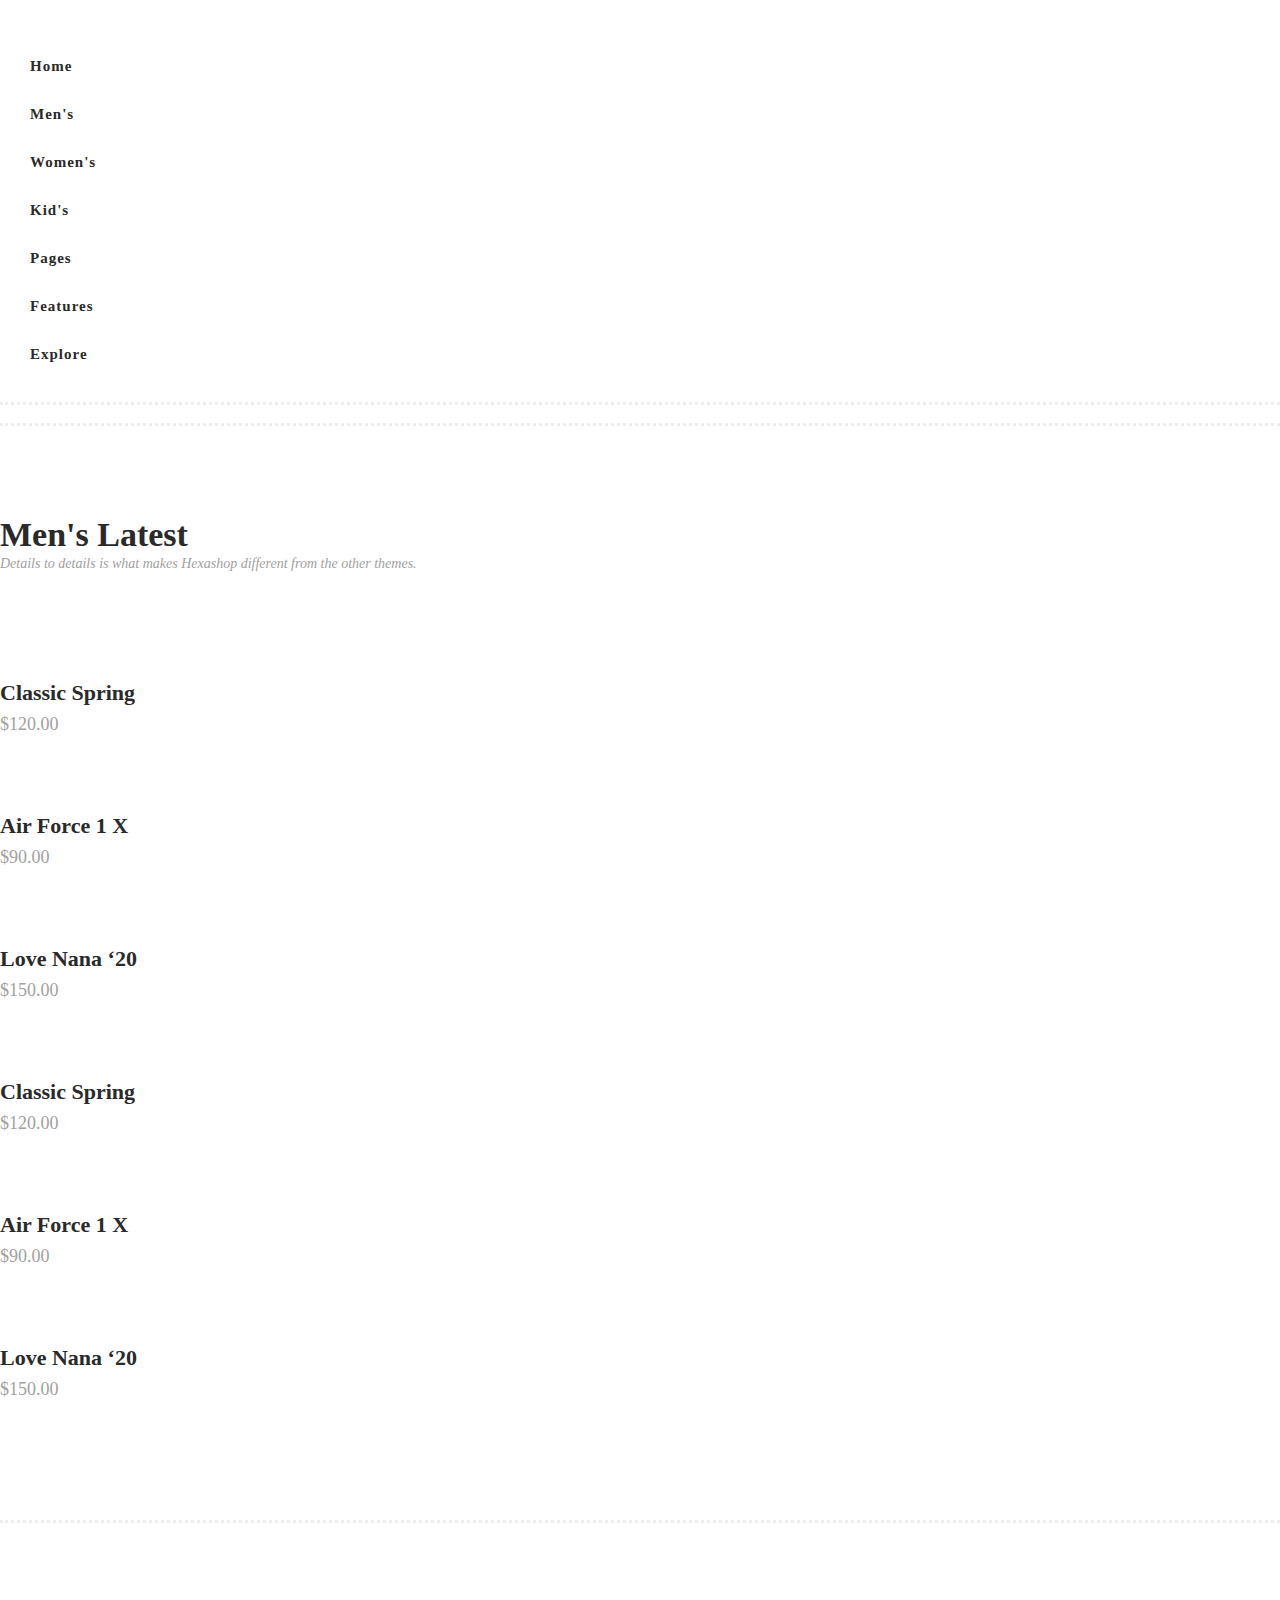
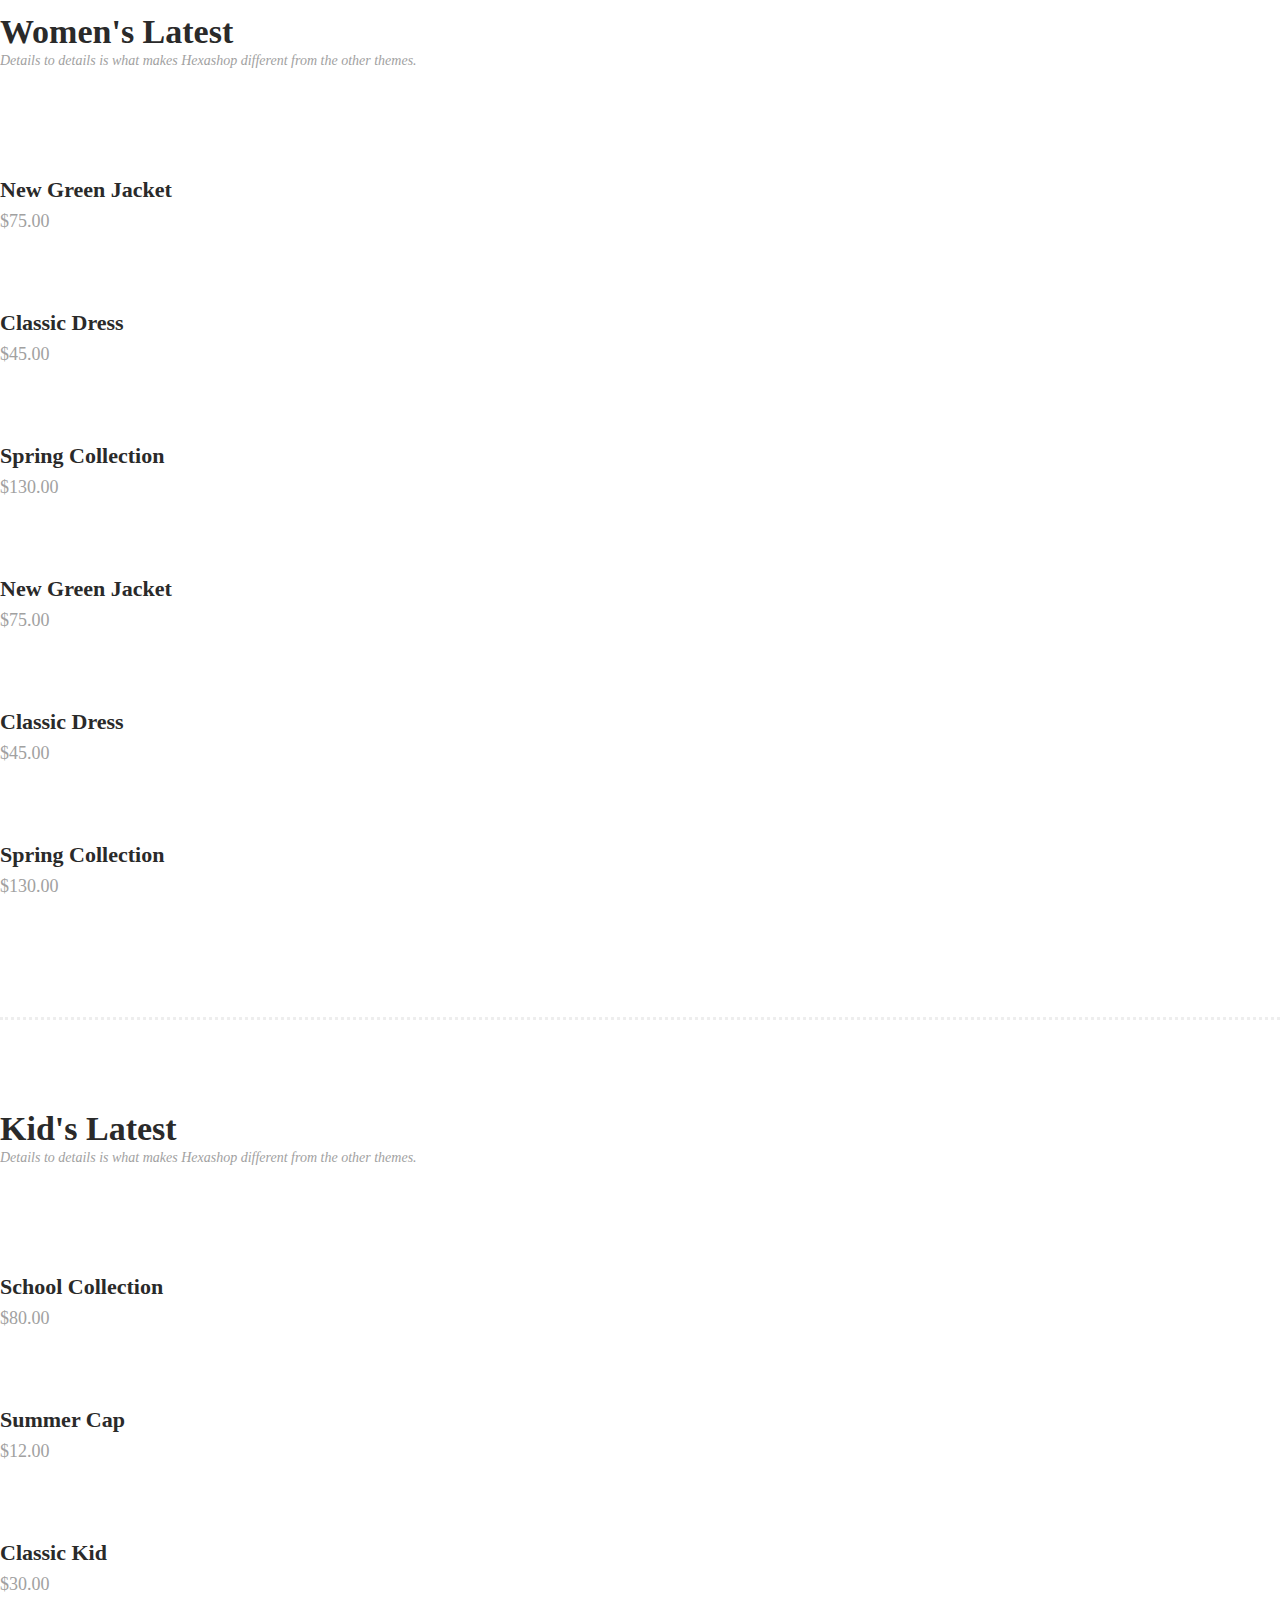
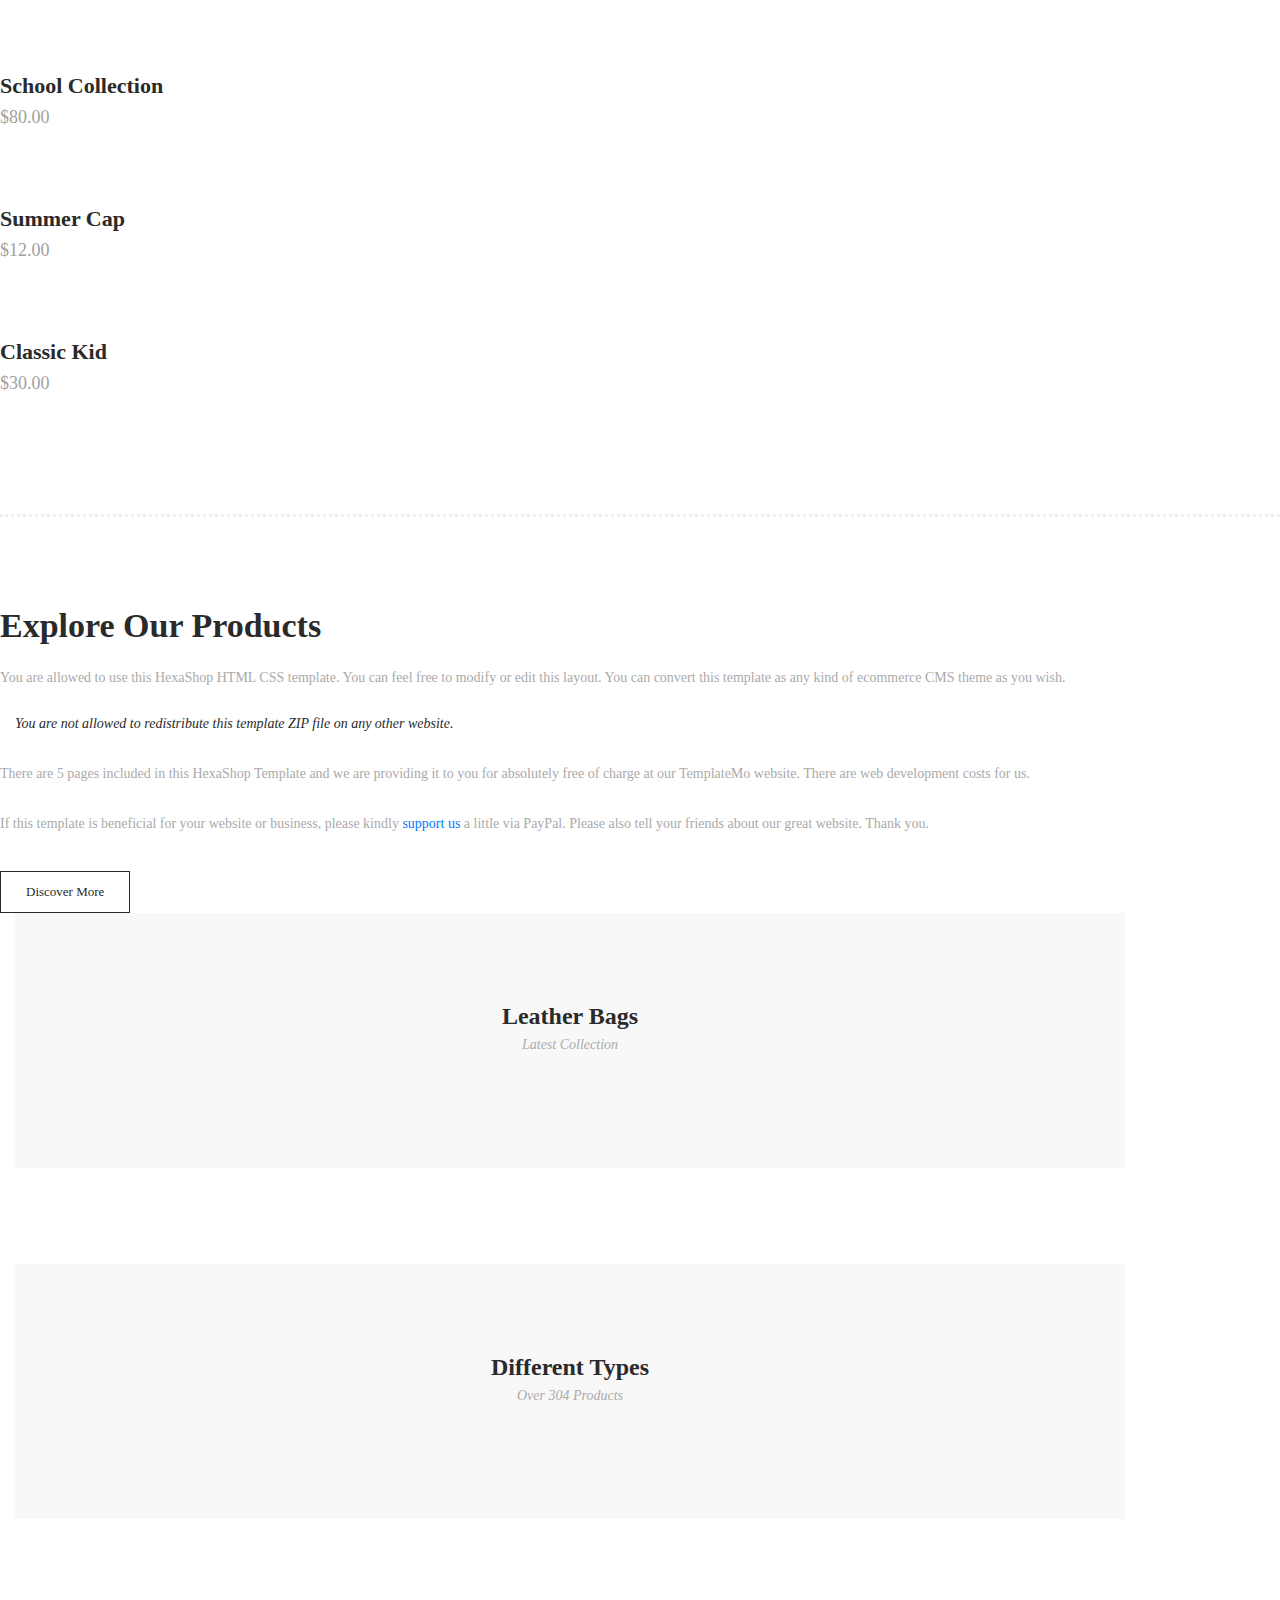
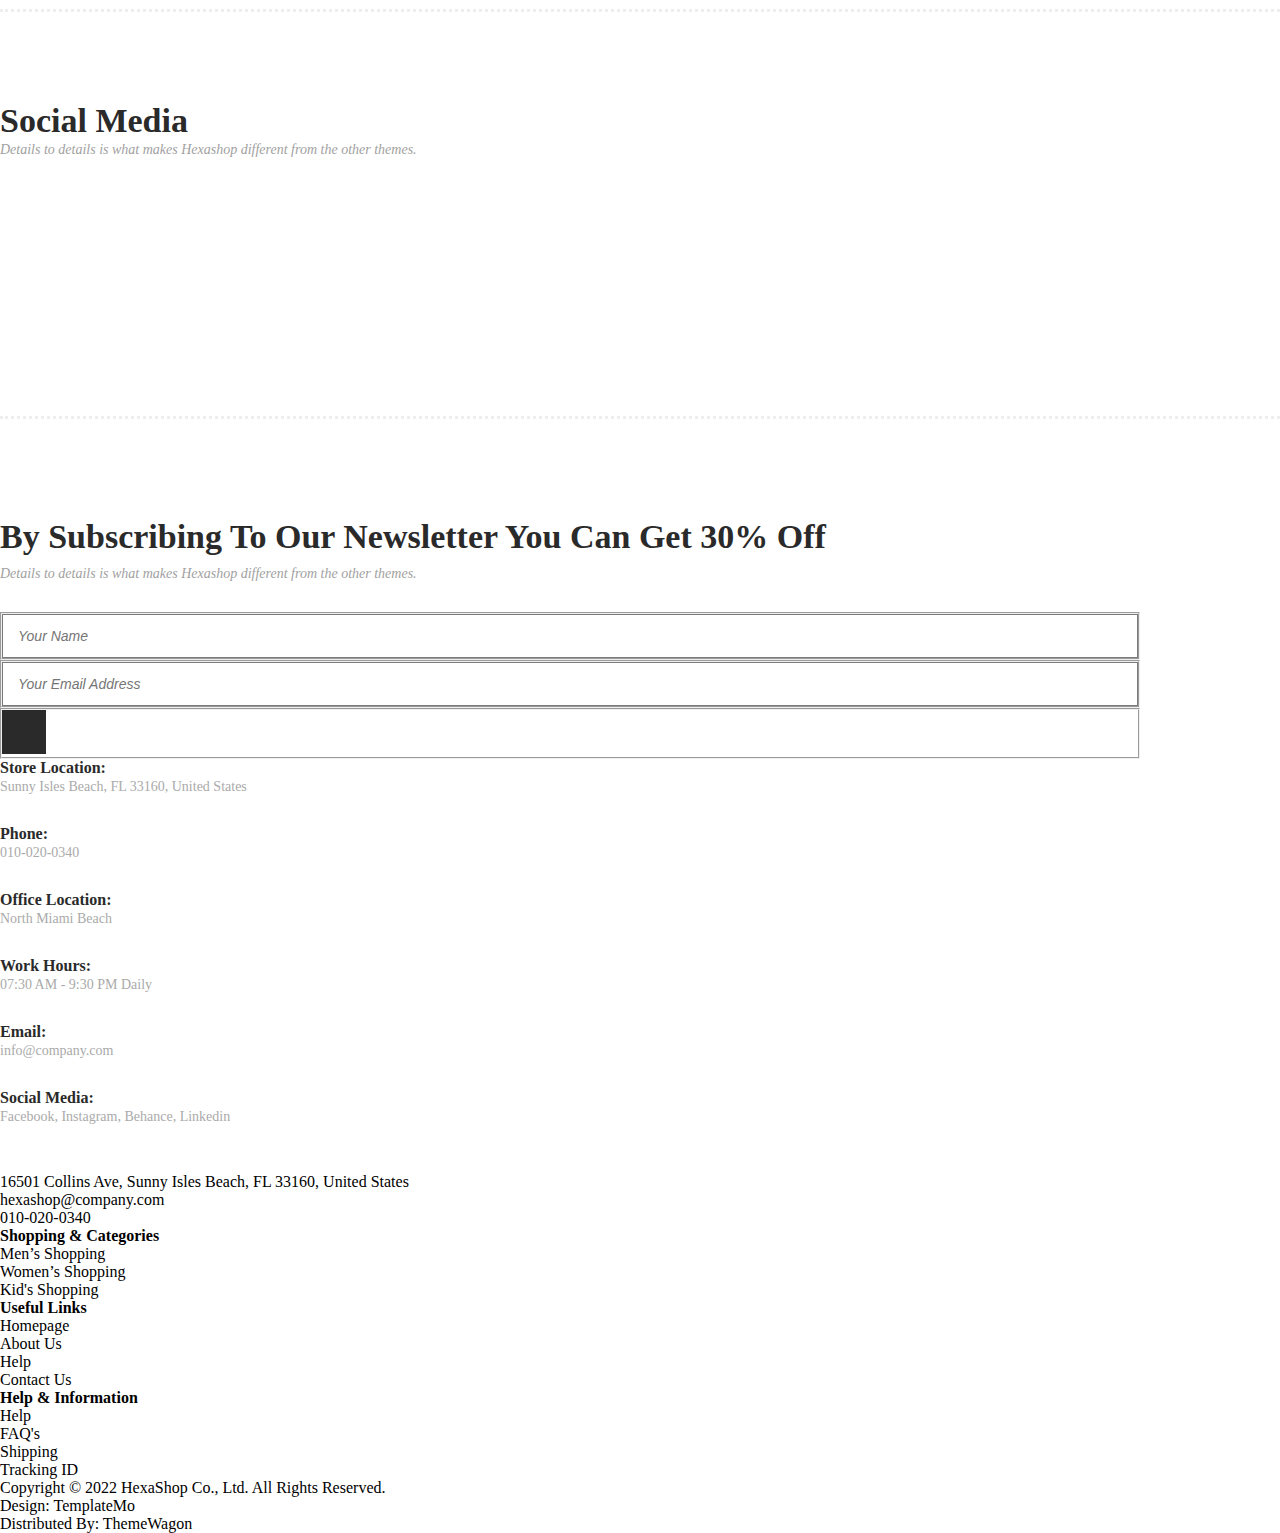
==== commit c1e600d9: "Update index.html" ====
--- a/index.html
+++ b/index.html
@@ -448,8 +448,7 @@
                                 <span>$130.00</span>
                             </div>
                         </div>
-
-                        <div class="owl-carousel owl-theme" id="womens">
+                        
                             <div class="item">
                                 <div class="img-box">
                                     <img src="assets/women-01.jpg" alt="">
@@ -535,7 +534,6 @@
                             </div>
                         </div>
                     </div>
-                </div>
             </div>
         </div>
     </section>
--- a/css/style.css
+++ b/css/style.css
@@ -0,0 +1,622 @@
+/* poppins-regular - latin */
+@font-face {
+    font-display: swap; 
+    font-family: 'Poppins';
+    font-style: normal;
+    font-weight: 400;
+    src: url('../fonts/poppins-v22-latin-regular.woff2') format('woff2');
+}
+  /* poppins-italic - latin */
+  @font-face {
+    font-display: swap; 
+    font-family: 'Poppins';
+    font-style: italic;
+    font-weight: 400;
+    src: url('../fonts/poppins-v22-latin-italic.woff2') format('woff2');
+  }
+  /* poppins-500 - latin */
+  @font-face {
+    font-display: swap; 
+    font-family: 'Poppins';
+    font-style: normal;
+    font-weight: 500;
+    src: url('../fonts/poppins-v22-latin-500.woff2') format('woff2');
+  }
+  /* poppins-500italic - latin */
+  @font-face {
+    font-display: swap; 
+    font-family: 'Poppins';
+    font-style: italic;
+    font-weight: 500;
+    src: url('../fonts/poppins-v22-latin-500italic.woff2') format('woff2');
+  }
+  /* poppins-600 - latin */
+  @font-face {
+    font-display: swap; 
+    font-family: 'Poppins';
+    font-style: normal;
+    font-weight: 600;
+    src: url('../fonts/poppins-v22-latin-600.woff2') format('woff2');
+  }
+  /* poppins-700 - latin */
+  @font-face {
+    font-display: swap; 
+    font-family: 'Poppins';
+    font-style: normal;
+    font-weight: 700;
+    src: url('../fonts/poppins-v22-latin-700.woff2') format('woff2');
+  }
+  /* poppins-800 - latin */
+  @font-face {
+    font-display: swap; 
+    font-family: 'Poppins';
+    font-style: normal;
+    font-weight: 800;
+    src: url('../fonts/poppins-v22-latin-800.woff2') format('woff2');
+  }
+  /* poppins-900 - latin */
+  @font-face {
+    font-display: swap; 
+    font-family: 'Poppins';
+    font-style: normal;
+    font-weight: 900;
+    src: url('../fonts/poppins-v22-latin-900.woff2') format('woff2');
+  }
+  *{
+    padding: 0;
+    margin: 0;
+    box-sizing: border-box;
+  }
+
+  /* --------------------custom css--------------------------------- */
+  html,
+body {
+  margin: 0;
+  padding: 0;
+  width: 100%;
+  /* height: 100%; */
+  overflow-x: hidden;
+}
+  :root{
+    --theme:#2a2a2a;
+    --text:#a1a1a1;
+    --poppins:'poppins';
+  }
+  ul,li{
+    list-style-type: none;
+   
+  }
+  a{
+    text-decoration: none;
+    color: inherit;
+  }
+  .container{
+    max-width: 1140px;
+  }
+  body{
+    font-family: var(--poppins);
+  }
+  /* ---------------------head section--------------------------------- */
+  header{
+    border-bottom: 3px dotted #eee;
+    box-shadow: none;
+    background-color: #fff;
+    position: absolute;
+    top: 0px;
+    left: 0px;
+    right: 0px;
+    z-index: 100;
+  }
+  .fix-header{
+    position: fixed;
+    top: 0;
+    left: 0;
+    transition: 0,4s ease-in-out;
+    width: 100%;
+    z-index: 1111111111111;
+    box-shadow: 0 1px 3px rgba(50, 50, 50, 0.4);
+    animation: effect_header 0.2s ease-in-out;
+
+    .nav{
+      margin: 24px 0px 10px;
+    }
+  }
+  
+  @keyframes effect_header {
+    0% {
+      transform: translateY(-20%);
+    }
+  
+    100% {
+      transform: translateY(0);
+    }
+  }
+  .nav{
+    margin: 24px 0px;
+  }
+  .nav ul li{
+    padding: 15px 15px;
+  }
+  .nav ul li a{
+    font-size:15px;
+    font-weight: 600;
+    color: var(--theme);
+    letter-spacing: 1px;
+  }
+  .nav .main-menu li a i{
+    font-size: 10px;
+    color: var(--theme);
+  }
+  .nav .main-menu li {
+    position: relative;
+}
+   .main-menu li .submenu {
+    position: absolute;
+    display: block;
+    color: var(--theme);
+    background-color: #f8f9fa;
+    z-index: 1;
+    top: 100%;
+    left: 0;
+    padding-left: 0;
+    width: 190px;
+    transform: translateY(20%);
+    opacity: 0;
+    transition: .4s;
+    transform-origin: bottom center;
+    box-shadow: 0px 30px 40px 0px rgba(32, 85, 125, 0.06); 
+    pointer-events: none;
+}
+.main-menu li .submenu li{
+  padding: 10px 15px;
+  border-bottom: 1px solid rgb(238, 238, 238);
+}
+.main-menu li .submenu li:last-child{
+  border-bottom: none;
+}
+.main-menu li:hover .submenu{
+  transform: translateY(0%);
+  opacity: 1;
+  pointer-events: auto;
+}
+ .submenu li:hover{
+ background-color: #fff;
+ }
+ .main-menu li .submenu li a{
+  color: var(--theme);
+  display: block;
+  font-weight: 400;
+  font-size: 13px;
+  letter-spacing: 1px;
+  transition: 0.2s ease-in-out;
+}
+.main-menu a.active{
+  color:var(--text) !important;
+}
+.submenu li a:hover{
+  color: #a1a1a1;
+  opacity: 0.6;
+  transform: translateX(10px);
+}
+
+/* -----------------------------section 1------------------------------------------------ */
+.main-banner {
+  border-bottom: 3px dotted #eee;
+  padding-top: 160px;
+  padding-bottom: 30px;
+}
+.space{
+  padding: 0px 15px;
+  margin-bottom: 28.500px;
+}
+.img-box{
+  position: relative;
+  display: block;
+}
+.img-box .inner-content{
+  position: absolute;
+  top: 36%;
+  left: 88px;
+  color: #fff;
+}
+.inner-content h4 {
+  color: #fff;
+  margin-top: -10px;
+  font-size: 52px;
+  font-weight: 700;
+  margin-bottom: 20px;
+}
+.inner-content span {
+  font-size: 16px;
+  color: #fff;
+  font-weight: 400;
+  font-style: italic;
+  display: block;
+  margin-bottom: 30px;
+}
+.main-border-button a , .main-button a {
+  font-size: 13px;
+  color: #fff;
+  border: 1px solid #fff;
+  padding: 12px 25px;
+  display: inline-block;
+  font-weight: 500;
+  transition: all .3s;
+}
+.main-border-button a:hover , .main-button a:hover{
+  background-color: #fff;
+  color: var(--theme);
+}
+.img-box .content{
+  position: absolute;
+  top: 36%;
+  left: 16%;
+  color: #fff;
+  text-align: center;
+}
+.content h4 , .inner .catagory h4 {
+  color: #fff;
+  font-size: 24px;
+  font-weight: 700;
+  margin-bottom: 15px;
+}
+.content span {
+  font-size: 16px;
+  color: #fff;
+  font-style: italic;
+}
+.img-box .inner {
+  position: absolute;
+  top: 15px;
+  right: 15px;
+  left: 15px;
+  bottom: 15px;
+  color: #fff;
+  text-align: center;
+  background-color: rgba(42, 42, 42, .97);
+  padding: 15px;
+  opacity: 0;
+  visibility: hidden;
+  transition: all 0.5s;
+}
+.img-box:hover .inner{
+  opacity: 1;
+  visibility: visible;
+}
+.inner .catagory p {
+  font-size: 14px;
+  line-height: 25px;
+  padding: 0px 20px;
+  margin-bottom: 20px;
+}
+/* --------------------section 2  Men------------------------------------- */
+.men{
+  padding: 90px 0px;
+  border-bottom: 3px dotted #eee;
+}
+.men-sec{
+  margin-bottom: 60px;
+}
+.men-sec h2 {
+  font-size: 34px;
+  font-weight: 700;
+  color: #2a2a2a;
+}
+.men-sec span {
+  font-size: 14px;
+  color: #a1a1a1;
+  font-style: italic;
+  font-weight: 400;
+}
+.item{
+  padding: 0px 15px;
+}
+.img-box{
+  position: relative;
+  overflow: hidden;
+}
+.item {
+  padding: 0px;
+  margin-bottom: 30px;
+ 
+  
+}
+.item .img-box img{
+  padding:0px 15px;
+}
+
+.icons {
+  position: absolute;
+  z-index: 2;
+  text-align: center;
+  bottom: -67px;
+  width: 100%;
+  opacity: 0;
+  visibility: hidden;
+  transition: 0.5s;
+}
+
+.img-box:hover .icons {
+  opacity: 1;
+  visibility: visible;
+  transform: translateY(-80px);
+}
+.icons{
+  padding: 0px 15px;
+}
+.icons ul li {
+  display: inline;
+  margin: 0px 10px;
+}
+
+.icons ul li a {
+  width: 50px;
+  height: 50px;
+  text-align: center;
+  line-height: 50px;
+  display: inline-block;
+  color: rgb(42, 42, 42);
+  background-color: rgb(255, 255, 255);
+}
+.icon li a i{
+  font-size: 14px;
+}
+.item .img-box:hover .icon{
+  transform: translateY(-80px);
+}
+ .item .down-content {
+  padding-top: 30px;
+  position: relative;
+  z-index: 3;
+  background-color: #fff;
+}
+ .item .down-content h4 {
+  font-size: 22px;
+  color: #2a2a2a;
+  font-weight: 700;
+  margin-bottom: 8px;
+}
+.down-content ul.stars li {
+  display: inline;
+  font-size: 12px;
+  color: var(--theme);
+}
+.down-content ul.stars li i{
+  letter-spacing: 2px;
+}
+.down-content span {
+  font-size: 18px;
+  color: #a1a1a1;
+  font-weight: 500;
+  display: block;
+}
+#mens.owl-carousel .owl-nav , #womens.owl-carousel .owl-nav , #kids.owl-carousel .owl-nav{
+  display: block;
+  color: #0b0c0c;
+  font-size: 30px;
+}
+
+#mens.owl-carousel .owl-nav button.owl-prev , #womens.owl-carousel .owl-nav button.owl-prev
+ , #kids.owl-carousel .owl-nav button.owl-prev {
+  position: absolute;
+  left:-79px;
+  font-size:20px;
+  top: 170px;
+  color:#6c757d;
+  border: 1.3px solid #6c757d;
+  border-radius: 0;
+   height: 50px;
+   width: 50px;
+  background-color: transparent;
+}
+
+#mens.owl-carousel .owl-nav button.owl-next , #womens.owl-carousel .owl-nav button.owl-next
+, #kids.owl-carousel .owl-nav button.owl-next {
+  position: absolute;
+  right:-79px;
+  font-size:20px;
+  top:170px;
+  height: 50px;
+  width: 50px;
+  border-radius: 0;
+  color:#6c757d;
+  border: 1px solid #2a2a2a;
+  background-color: transparent;
+}
+/* -------------------------section 5 explore-------------------------------------------- */
+.explore {
+  padding-top: 90px;
+  padding-bottom: 90px;
+  border-bottom: 3px dotted #eee;
+}
+.explore .first-side {
+  margin-right: 30px;
+}
+.explore .first-side h2 {
+  font-size: 34px;
+  font-weight: 700;
+  color: rgb(42, 42, 42);
+}
+.explore .first-side span {
+  font-size: 14px;
+  color: rgb(170, 170, 170);
+  font-weight: 500;
+  display: block;
+  margin-top: 25px;
+}
+ .first-side .quote , .right-cont .quote {
+  margin-top: 25px;
+}
+.explore .first-side .quote i , .right-cont .quote i{
+  float: left;
+  font-size: 38px;
+  margin-right: 15px;
+  margin-top: 3px;
+}
+.explore .first-side .quote p , .right-cont .quote p {
+  font-style: italic;
+  color: rgb(42, 42, 42);
+  font-weight: 500;
+  font-size: 14px;
+  display: block;
+  margin-top: 25px;
+}
+.explore .first-side p , .right-cont p{
+  font-size: 14px;
+  color: rgb(170, 170, 170);
+  font-weight: 500;
+  line-height: 25px;
+  display: block;
+  margin-top: 25px;
+}
+.first-side .discover a {
+  font-size: 13px;
+  color: rgb(42, 42, 42);
+  display: inline-block;
+  font-weight: 500;
+  border: 1px solid rgb(42, 42, 42);
+  margin-top: 35px;
+  padding: 12px 25px;
+  transition: 0.3s;
+}
+.first-side .discover a:hover{
+  background-color:var(--theme);
+  color: #fff;
+}
+ .leather , .type{
+  min-height: 255px;
+  background-color: rgb(248, 248, 248);
+  text-align: center;
+   width: 100%;
+}
+.leather{
+  margin-bottom: 30px;
+}
+.leather h4 , .type h4{
+  font-size: 24px;
+  font-weight: 700;
+  color: rgb(42, 42, 42);
+  padding-top: 90px;
+  margin-bottom: 5px;
+}
+ .leather span , .type span{
+  font-size: 14px;
+  font-style: italic;
+  color: rgb(170, 170, 170);
+  font-weight: 500;
+}
+.leather-img{
+  margin-bottom: 30px;
+}
+.leather-img img , .type-img img {
+  width: 100%;
+  overflow: hidden;
+}
+/* ------------------------------section 6 social media-------------------------------------------- */
+.social{
+  margin-top: 90px;
+  padding-bottom: 90px;
+  border-bottom: 3px dotted #eee;
+}
+.media-img{
+  position: relative;
+  display: inline-block;
+}
+.media-img .layer{
+  position: absolute;
+  left: 0;
+  top: 0;
+  width: 100%;
+  height: 100%;
+  background-color: rgba(0, 0, 0, 0.85);
+  opacity: 0;
+  transition: 0.3s ease-in-out;
+}
+.media-img:hover .layer{
+  opacity: 1;
+}
+.layer .media{
+  position: absolute;
+  top: 65%;
+  left: 8%;
+  color: #fff;
+}
+.social-img{
+  padding-left: 15px;
+  padding-right: 15px;
+}
+.layer .media h6 {
+  font-size: 14px;
+  bottom: 40px;
+  font-weight: 400;
+  left: 15px;
+}
+.media-img img{
+  width: 100%;
+}
+/* ---------------------------section 7 subscribe------------------------------------------ */
+.subscribe {
+  margin-top: 90px;
+}
+.subscribe .sub-head {
+  margin-bottom: 30px;
+}
+.subscribe .sub-head h2 {
+  line-height: 55px;
+  font-size: 34px;
+    font-weight: 700;
+    color: #2a2a2a;
+}
+.sub-head span {
+  font-size: 14px;
+  color: #a1a1a1;
+  font-style: italic;
+  font-weight: 400;
+}
+.subscribe form input {
+  width: 100%;
+  height: 44px;
+  line-height: 44px;
+  font-size: 14px;
+  font-style: italic;
+  font-weight: 500;
+  color: rgb(170, 170, 170);
+  box-shadow: none;
+  padding: 0px 15px;
+  border-radius: 0px;
+  border: 1px solid rgb(122, 122, 122);
+}
+.subscribe form input:focus{
+  font-size: 14px;
+  font-style: italic;
+  color: #aaa;
+}
+.subscribe form button {
+  width: 44px;
+  height: 44px;
+  display: inline-block;
+  text-align: center;
+  line-height: 44px;
+  background-color: #2a2a2a;
+  box-shadow: none;
+  border: 1px solid transparent;
+  color: #fff;
+  transition: all 0.3s;
+}
+.subscribe form button:hover{
+  color:var(--theme);
+  border: 1px solid var(--theme);
+  background-color: transparent;
+}
+.subscribe ul li {
+  font-size: 16px;
+  font-weight: 700;
+  color: #2a2a2a;
+  margin-bottom: 30px;
+    display: block;
+}
+.subscribe ul li span, .subscribe ul li span a {
+  font-size: 14px;
+  font-weight: 400;
+  color: #aaa;
+}
--- a/css/media.css
+++ b/css/media.css
@@ -0,0 +1,627 @@
+.toggle_icon,
+.head,
+.mob-menu {
+  display: none;
+}
+
+@media screen and (min-width: 993px) and (max-width: 1200px) {
+  .container {
+    max-width: 960px !important;
+  }
+
+  /* ------------------section 2 men's------------------------------- */
+
+
+  #mens.owl-carousel .owl-nav button.owl-prev,
+  #womens.owl-carousel .owl-nav button.owl-prev {
+    position: absolute;
+    left: -54px;
+    font-size: 20px;
+    top: 110px;
+    color: #6c757d;
+    border: 1.3px solid #6c757d;
+    border-radius: 0;
+    height: 50px;
+    width: 50px;
+    background-color: transparent;
+  }
+
+  #mens.owl-carousel .owl-nav button.owl-next,
+  #womens.owl-carousel .owl-nav button.owl-next {
+    position: absolute;
+    right: -54px;
+    font-size: 20px;
+    top: 110px;
+    height: 50px;
+    width: 50px;
+    border-radius: 0;
+    color: #6c757d;
+    border: 1px solid #2a2a2a;
+    background-color: transparent;
+  }
+}
+
+/* =========================================================== */
+@media screen and (min-width: 769px) and (max-width: 992px) {
+  .container {
+    max-width: 720px !important;
+  }
+
+  .nav ul li {
+    padding: 5px 5px;
+  }
+
+  .nav ul li a {
+    font-size: 14px;
+    letter-spacing: 0px;
+  }
+
+  /* --------------------section 1--------------------------------------- */
+  .img-box img {
+    width: 100%;
+  }
+
+  .img-box .content {
+    position: absolute;
+    top: 46%;
+    left: 40%;
+    color: #fff;
+    text-align: center;
+  }
+
+  .catagory {
+    position: absolute;
+    top: 41%;
+    left: 21%;
+  }
+
+  /* --------------------------section 2 men's------------------------------------------- */
+  
+
+  .men {
+    padding: 50px 0px;
+    border-bottom: 3px dotted #eee;
+  }
+
+  #mens.owl-carousel .owl-nav button.owl-prev,
+  #womens.owl-carousel .owl-nav button.owl-prev {
+    position: absolute;
+    left: -79px;
+    font-size: 20px;
+    top: 156px;
+    color: #6c757d;
+    border: 1.3px solid #6c757d;
+    border-radius: 0;
+    height: 50px;
+    width: 50px;
+    background-color: transparent;
+  }
+
+  #mens.owl-carousel .owl-nav button.owl-next,
+  #womens.owl-carousel .owl-nav button.owl-next {
+    position: absolute;
+    right: -79px;
+    font-size: 20px;
+    top: 156px;
+    height: 50px;
+    width: 50px;
+    border-radius: 0;
+    color: #6c757d;
+    border: 1px solid #2a2a2a;
+    background-color: transparent;
+  }
+  /* ------------------------section 5 explore------------------------------------------ */
+  .explore .first-side {
+    margin-bottom: 30px;
+  }
+  .explore .right-side .type {
+    margin-top: 30px;
+}
+/* --------------------------section 6 social media---------------------------------------- */
+.layer .media{
+  position: absolute;
+  top: 50%;
+  left: 8%;
+  color: #fff;
+}
+/* -------------------------section 7 subscribe----------------------------------------- */
+.subscribe input {
+  margin-bottom: 15px;
+}
+.subscribe form {
+  text-align: center;
+  margin-bottom: 30px;
+}
+/* -------------------about-us-------------------------------------- */
+.about-us .right-cont {
+  margin-left: 0px;
+  margin-top: 30px;
+}
+/* ------------------------Our Amazing Team---------------------------------------- */
+.team .down {
+  margin-bottom: 30px;
+}
+/* -------------------our-service-------------------------------- */
+.our-service .service-item {
+  margin-bottom: 30px;
+}
+/* ---------------------contact--------------------------- */
+.map .areas {
+  margin-right: 0px;
+  margin-bottom: 30px;
+}
+}
+
+/* ========================================================================== */
+@media screen and (min-width: 577px) and (max-width: 768px) {
+
+  .container {
+    max-width: 540px;
+  }
+
+  .head {
+    display: block;
+    width: 100%;
+  }
+
+  .fix-header {
+    display: none;
+  }
+
+  .nav {
+    margin: 0;
+  }
+
+  .main-menu {
+    display: none;
+  }
+
+  .toggle_icon {
+    display: inline-block;
+    border-radius: 100%;
+    padding: 3px 9px;
+    color: #191a20;
+    font-size: 20px;
+  }
+
+  .mob-menu li {
+    display: inline-block;
+    top: 100%;
+    left: 0;
+    z-index: 11111111111;
+    background-color: #f7f7f7;
+    width: 100%;
+    height: 100%;
+    padding: 12px 0px;
+    text-align: center;
+    border-top: 1px solid rgb(238, 238, 238);
+  }
+
+  .mob-menu li i {
+    padding-right: 8px;
+  }
+
+  .mob-menu li a {
+    display: block;
+    font-weight: 600;
+    font-size: 14px;
+    color: #191a20
+  }
+
+  .logo-img {
+    line-height: 100px;
+  }
+
+  .mob-submenu li a {
+    font-size: 12px;
+    font-weight: 400;
+    color: #191a20;
+  }
+
+  .fa-angle-down {
+    font-size: 10px;
+    color: #191a20;
+  }
+
+  /* --------------------section 1--------------------------------------- */
+  .img-box img {
+    width: 100%;
+  }
+
+  .img-box .inner-content {
+    left: 50%;
+    top: 48%;
+    transform: translate(-50%, -50%);
+    text-align: center;
+  }
+
+  .img-box .content {
+    position: absolute;
+    top: 46%;
+    left: 37%;
+    color: #fff;
+    text-align: center;
+  }
+
+  .catagory {
+    position: absolute;
+    top: 41%;
+    left: 21%;
+  }
+
+  /* -----------------------section 2 men's-------------------------------------- */
+
+
+  .men {
+    padding: 50px 0px;
+    border-bottom: 3px dotted #eee;
+  }
+
+  #mens.owl-carousel .owl-nav button.owl-prev,
+  #womens.owl-carousel .owl-nav button.owl-prev {
+    position: absolute;
+    left: -79px;
+    font-size: 20px;
+    top: 110px;
+    color: #6c757d;
+    border: 1.3px solid #6c757d;
+    border-radius: 0;
+    height: 50px;
+    width: 50px;
+    background-color: transparent;
+  }
+
+  #mens.owl-carousel .owl-nav button.owl-next,
+  #womens.owl-carousel .owl-nav button.owl-next {
+    position: absolute;
+    right: -79px;
+    font-size: 20px;
+    top: 110px;
+    height: 50px;
+    width: 50px;
+    border-radius: 0;
+    color: #6c757d;
+    border: 1px solid #2a2a2a;
+    background-color: transparent;
+  }
+
+  /* ----------------------footer--------------------------- */
+  footer {
+    text-align: center;
+  }
+  footer h4 {
+    margin-top: 30px;
+}
+/* --------------------------section 6 social media---------------------------------------- */
+.layer .media{
+  position: absolute;
+  top: 40%;
+  left: 8%;
+  color: #fff;
+}
+/* -------------------------section 7 subscribe----------------------------------------- */
+.subscribe input {
+  margin-bottom: 15px;
+}
+.subscribe form {
+  text-align: center;
+  margin-bottom: 30px;
+}
+.subscribe form button {
+  width: 100%;
+}
+/* -------------------about-us-------------------------------------- */
+.about-us .right-cont {
+  margin-left: 0px;
+  margin-top: 30px;
+}
+/* ------------------------Our Amazing Team---------------------------------------- */
+.team .down {
+  margin-bottom: 30px;
+}
+/* -------------------our-service-------------------------------- */
+.our-service .service-item {
+  margin-bottom: 30px;
+}
+/* ---------------------contact--------------------------- */
+.map .areas {
+  margin-right: 0px;
+  margin-bottom: 30px;
+}
+}
+
+/* =================================================================== */
+@media screen and (min-width: 480px) and (max-width: 576px) {
+
+  .container,
+  .container-sm {
+    max-width: 100%;
+  }
+
+  .head {
+    display: block;
+  }
+
+  .nav {
+    margin: 0;
+  }
+
+  .fix-header {
+    display: none;
+  }
+
+  .main-menu {
+    display: none;
+  }
+
+  .toggle_icon {
+    display: inline-block;
+    border-radius: 100%;
+    padding: 3px 9px;
+    color: #191a20;
+    font-size: 20px;
+  }
+
+  .mob-menu li {
+    display: inline-block;
+    top: 100%;
+    left: 0;
+    z-index: 11111111111;
+    background-color: #f7f7f7;
+    width: 100%;
+    height: 100%;
+    padding: 12px 0px;
+    text-align: center;
+    border-top: 1px solid rgb(238, 238, 238);
+  }
+
+  .mob-menu li i {
+    padding-right: 8px;
+  }
+
+  .mob-menu li a {
+    display: block;
+    padding: 8px;
+  }
+
+  .logo-img {
+    line-height: 100px;
+  }
+
+  .fa-angle-down {
+    font-size: 10px;
+    color: #191a20;
+  }
+
+  .mob-submenu li a {
+    font-size: 12px;
+    font-weight: 400;
+    color: #191a20;
+  }
+
+  /* --------------------section 1--------------------------------------- */
+  .img-box img {
+    width: 100%;
+  }
+
+  .img-box .inner-content {
+    left: 50%;
+    top: 48%;
+    transform: translate(-50%, -50%);
+    text-align: center;
+  }
+
+  .img-box .content {
+    position: absolute;
+    top: 42%;
+    left: 28%;
+    color: #fff;
+    text-align: center;
+  }
+
+  .catagory {
+    position: absolute;
+    top: 26%;
+    left: 0%;
+  }
+
+  /* -----------------section 2 mens's------------------------------ */
+ 
+
+  .men {
+    padding: 50px 0px;
+    border-bottom: 3px dotted #eee;
+  }
+
+  .down-content .d-flex {
+    justify-content: none !important;
+  }
+  /* --------------------------section 6 social media---------------------------------------- */
+.layer .media{
+  position: absolute;
+  top: 40%;
+  left: 8%;
+  color: #fff;
+}
+/* -------------------------section 7 subscribe----------------------------------------- */
+.subscribe input {
+  margin-bottom: 15px;
+}
+.subscribe form {
+  text-align: center;
+  margin-bottom: 30px;
+}
+.subscribe form button {
+  width: 100%;
+}
+/* -------------------about-us-------------------------------------- */
+.about-us .right-cont {
+  margin-left: 0px;
+  margin-top: 30px;
+}
+/* ------------------------Our Amazing Team---------------------------------------- */
+.team .down {
+  margin-bottom: 30px;
+}
+/* -------------------our-service-------------------------------- */
+.our-service .service-item {
+  margin-bottom: 30px;
+}
+/* ---------------------contact--------------------------- */
+.map .areas {
+  margin-right: 0px;
+  margin-bottom: 30px;
+}
+}
+
+/* ======================================================== */
+@media screen and (max-width: 480px) {
+
+  .container,
+  .container-sm {
+    max-width: 100%;
+  }
+
+  .head {
+    display: block;
+  }
+
+  .nav {
+    margin: 0;
+  }
+
+  .fix-header {
+    display: none;
+  }
+
+  .main-menu {
+    display: none;
+  }
+
+  .toggle_icon {
+    display: inline-block;
+    border-radius: 100%;
+    padding: 3px 9px;
+    color: #191a20;
+    font-size: 20px;
+  }
+
+  .mob-menu li {
+    display: inline-block;
+    top: 100%;
+    left: 0;
+    z-index: 11111111111;
+    background-color: #f7f7f7;
+    width: 100%;
+    height: 100%;
+    padding: 12px 0px;
+    text-align: center;
+    border-top: 1px solid rgb(238, 238, 238);
+  }
+
+  .mob-menu li i {
+    padding-right: 8px;
+  }
+
+  .mob-menu li a {
+    display: block;
+    padding: 8px;
+  }
+
+  .logo-img {
+    line-height: 100px;
+  }
+
+  .fa-angle-down {
+    font-size: 10px;
+    color: #191a20;
+  }
+
+  .mob-submenu li a {
+    font-size: 12px;
+    font-weight: 400;
+    color: #191a20;
+  }
+
+  /* --------------------section 1--------------------------------------- */
+  .img-box img {
+    width: 100%;
+  }
+
+  .img-box .inner-content {
+    left: 50%;
+    top: 48%;
+    transform: translate(-50%, -50%);
+    text-align: center;
+  }
+
+  .img-box .content {
+    position: absolute;
+    top: 37%;
+    left: 19%;
+    color: #fff;
+    text-align: center;
+  }
+
+  .catagory {
+    position: absolute;
+    top: 13%;
+    left: 0%;
+  }
+
+  /* ---------------section 2 men's----------------------------- */
+  .men {
+    padding: 50px 0px;
+    border-bottom: 3px dotted #eee;
+  }
+
+
+  .down-content .d-flex {
+    justify-content: none !important;
+  }
+
+  /* ----------------------footer--------------------------- */
+  footer {
+    text-align: center;
+  }
+
+  footer h4 {
+    margin-top: 30px;
+  }
+  /* --------------------------section 6 social media---------------------------------------- */
+.layer .media{
+  position: absolute;
+  top: 20%;
+  left: 8%;
+  color: #fff;
+}
+/* -------------------------section 7 subscribe----------------------------------------- */
+.subscribe input {
+  margin-bottom: 15px;
+}
+.subscribe form {
+  text-align: center;
+  margin-bottom: 30px;
+}
+.subscribe form button {
+  width: 100%;
+}
+/* -------------------about-us-------------------------------------- */
+.about-us .right-cont {
+  margin-left: 0px;
+  margin-top: 30px;
+}
+/* ------------------------Our Amazing Team---------------------------------------- */
+.team .down {
+  margin-bottom: 30px;
+}
+/* -------------------our-service-------------------------------- */
+.our-service .service-item {
+  margin-bottom: 30px;
+}
+/* ---------------------contact--------------------------- */
+.map .areas {
+  margin-right: 0px;
+  margin-bottom: 30px;
+}
+}
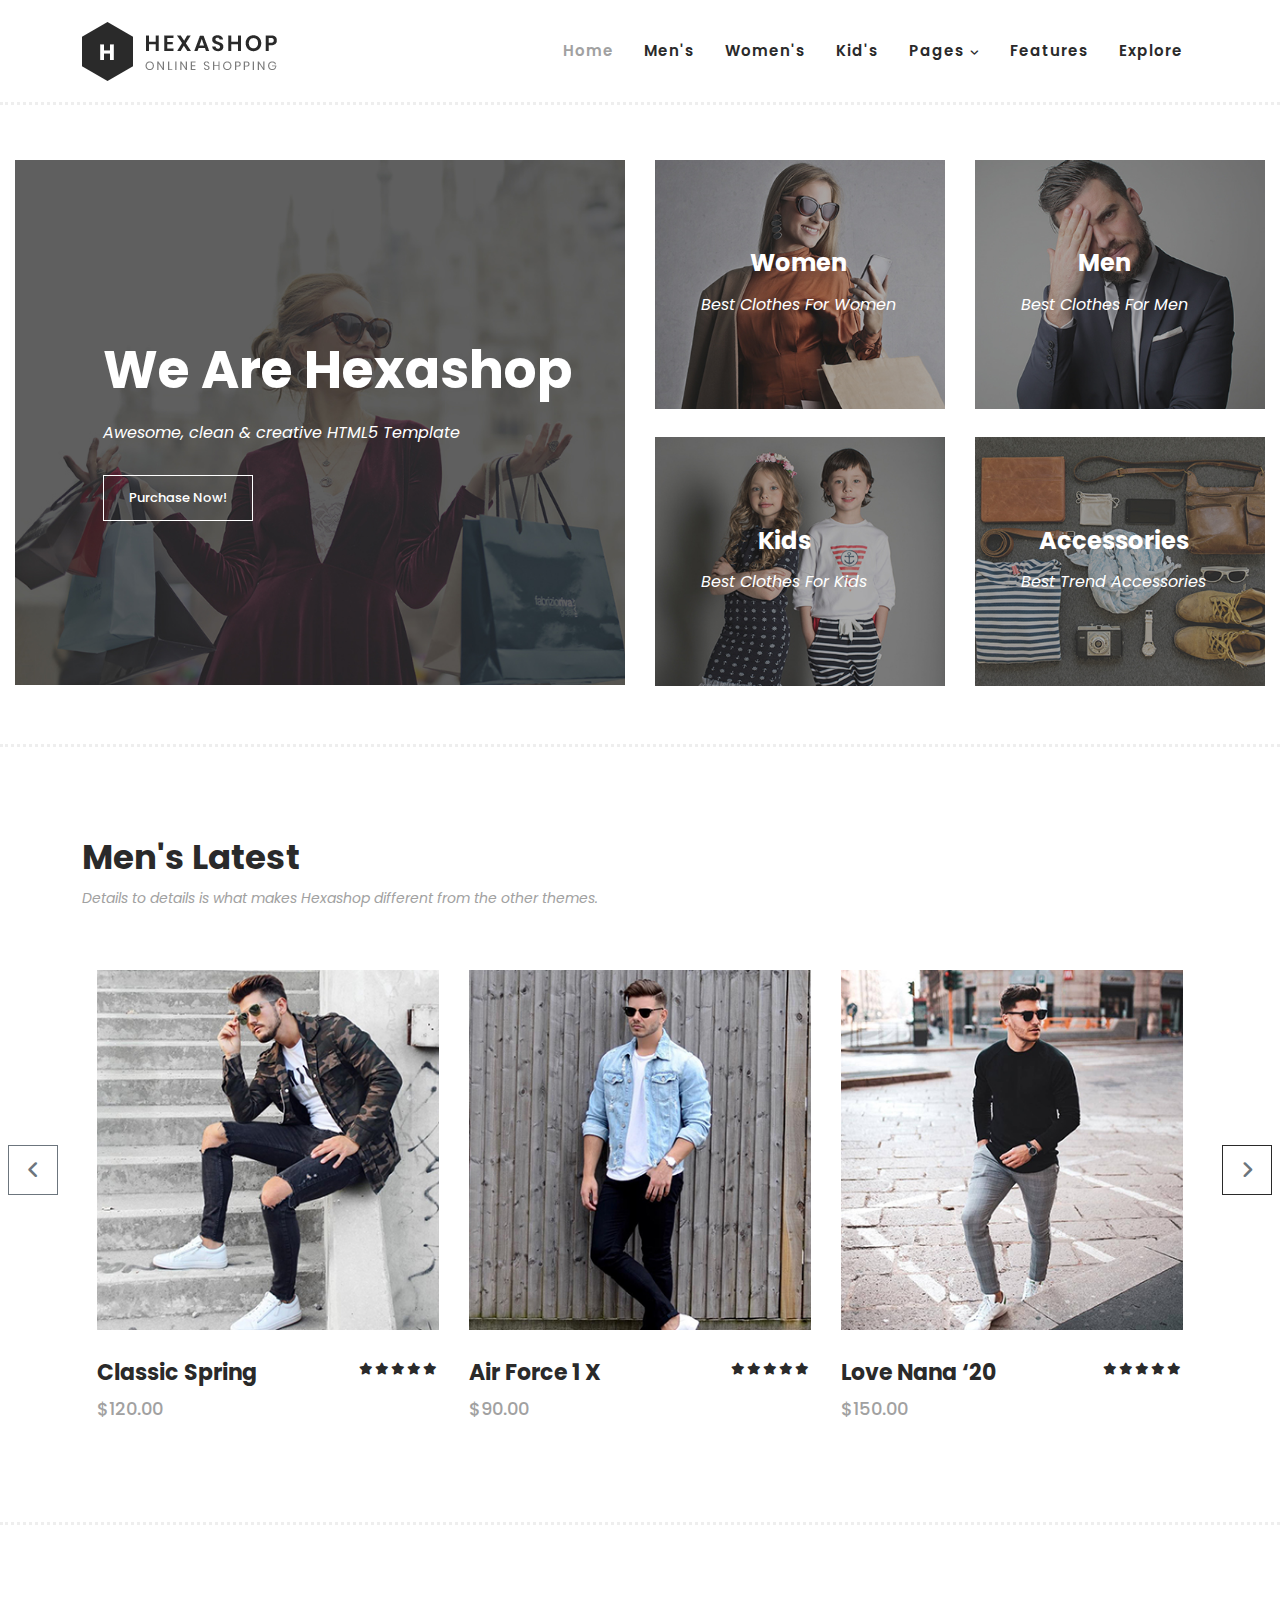
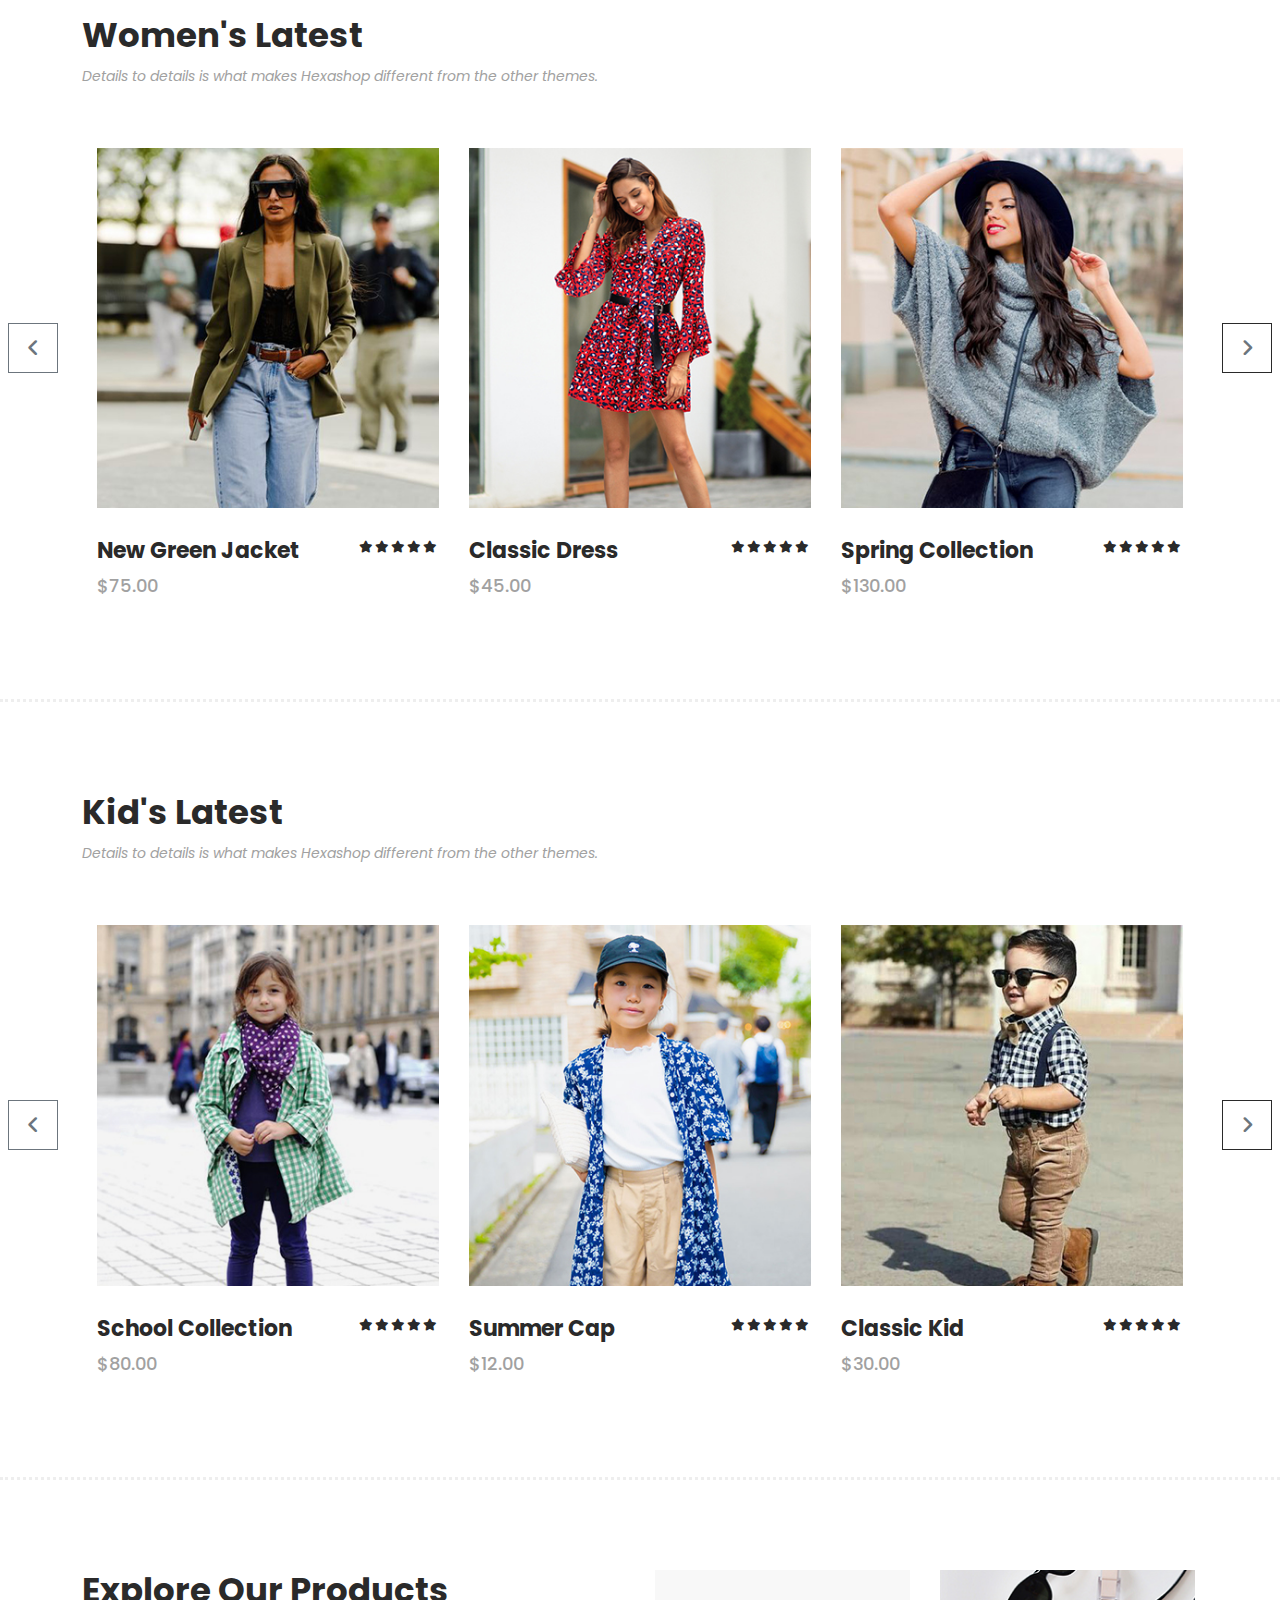
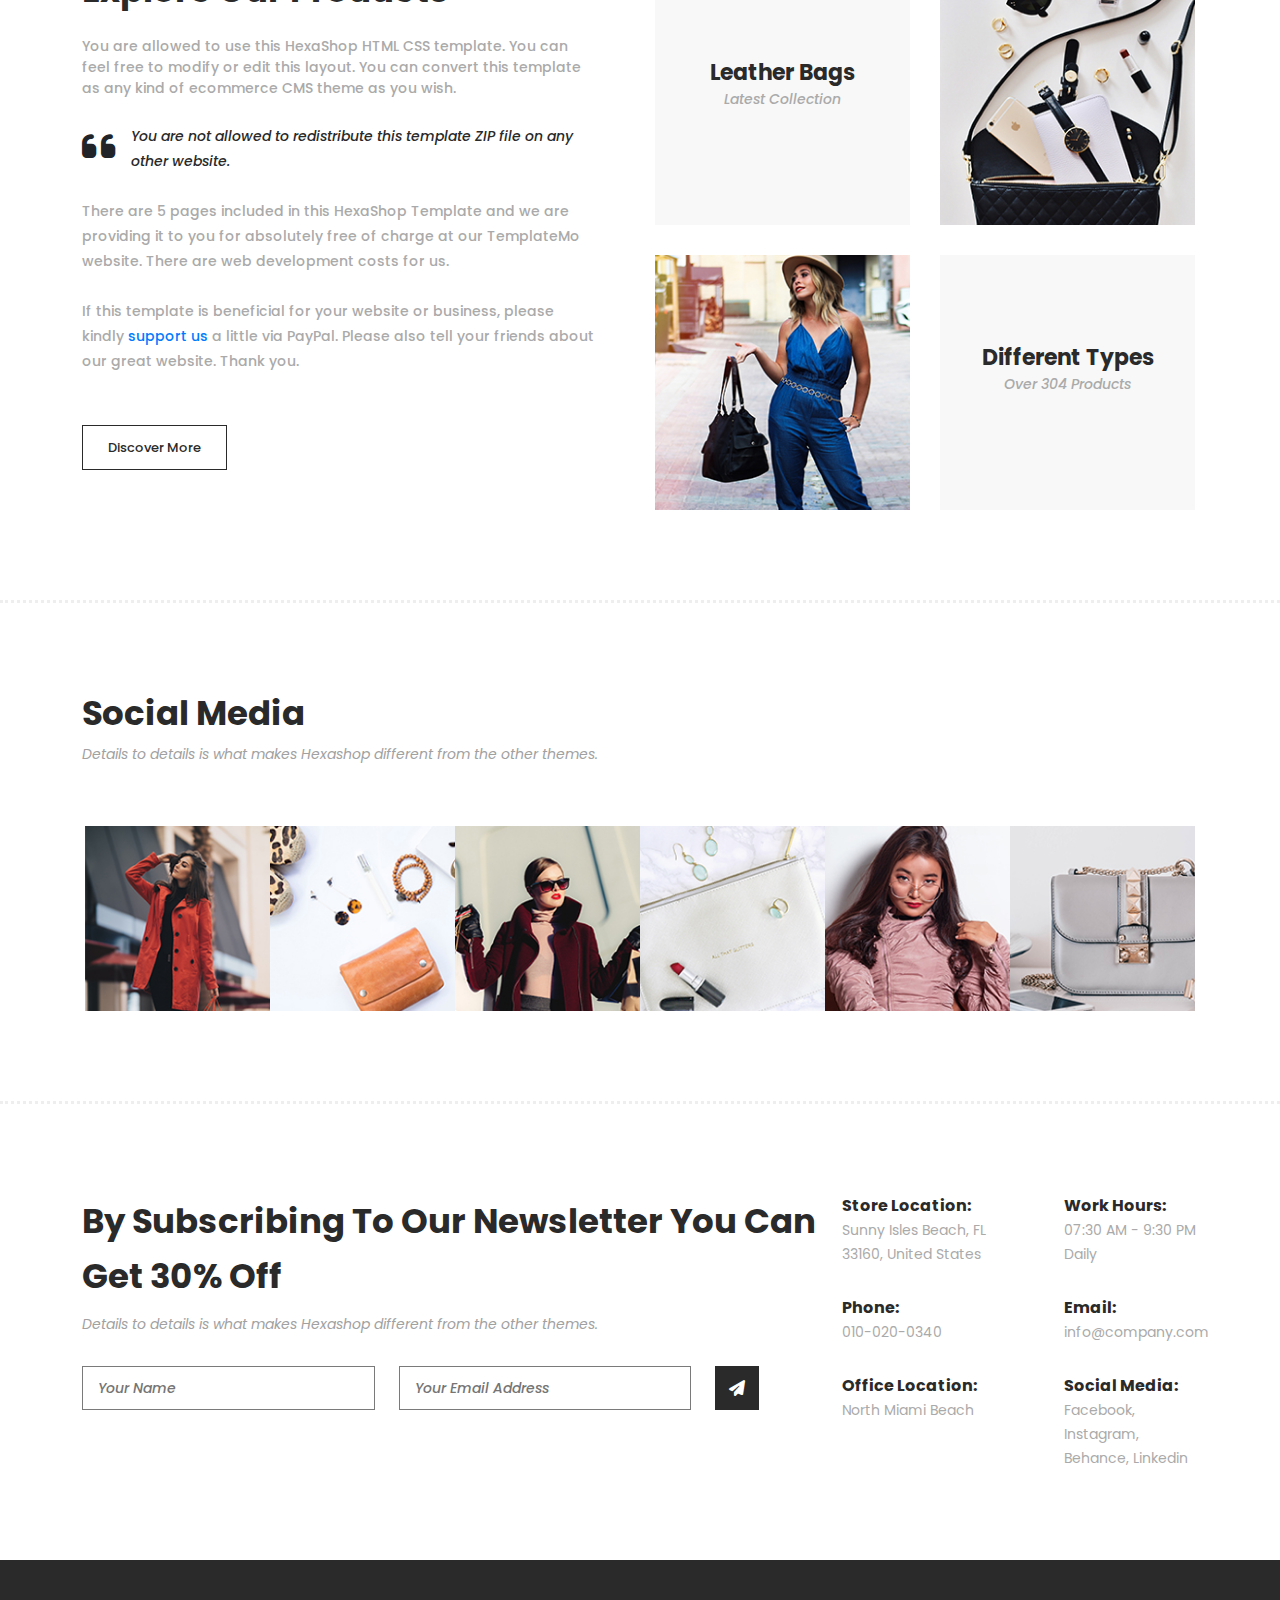
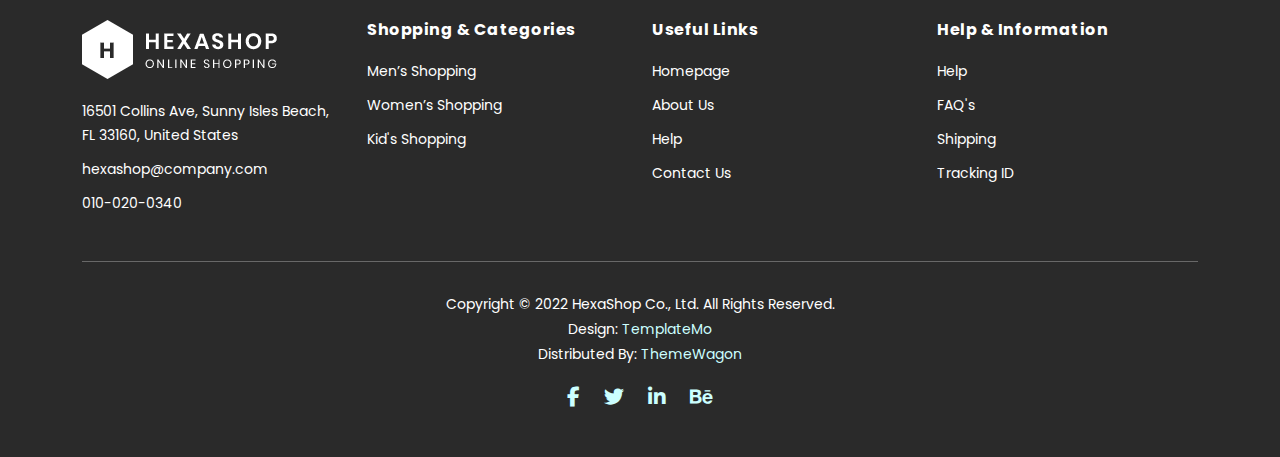
==== commit fd4d4411: "first commit" ====
--- a/index.html
+++ b/index.html
@@ -182,7 +182,7 @@
             </div>
         </div>
     </section>
-     <!-- -----------------------------section 2 Men's-------------------------------------------- -->
+    <!-- -----------------------------section 2 Men's-------------------------------------------- -->
     <section class="men" id="men">
         <div class="container">
             <div class="men-sec">
@@ -195,13 +195,11 @@
                         <div class="item">
                             <div class="img-box">
                                 <img src="assets/men-01.jpg" alt="">
-                                <div class="icons">
-                                    <ul class="ps-0">
-                                        <li><a href="pro_detail.html"><i class="fa-solid fa-eye"></i></a></li>
-                                        <li><a href="pro_detail.html"><i class="fa-solid fa-star"></i></a></li>
-                                        <li><a href="pro_detail.html"><i class="fa-solid fa-cart-shopping"></i></a></li>
-                                    </ul>
-                                </div>
+                                <ul class="icon d-flex justify-content-center ps-0">
+                                    <li><a href="pro_detail.html"><i class="fa-solid fa-eye"></i></a></li>
+                                    <li><a href="pro_detail.html"><i class="fa-solid fa-star"></i></a></li>
+                                    <li><a href="pro_detail.html"><i class="fa-solid fa-cart-shopping"></i></a></li>
+                                </ul>
                             </div>
                             <div class="down-content">
                                 <div class="d-flex justify-content-between">
@@ -222,13 +220,11 @@
                         <div class="item">
                             <div class="img-box">
                                 <img src="assets/men-02.jpg" alt="">
-                                <div class="icons">
-                                    <ul class="ps-0">
-                                        <li><a href="pro_detail.html"><i class="fa-solid fa-eye"></i></a></li>
-                                        <li><a href="pro_detail.html"><i class="fa-solid fa-star"></i></a></li>
-                                        <li><a href="pro_detail.html"><i class="fa-solid fa-cart-shopping"></i></a></li>
-                                    </ul>
-                                </div>
+                                <ul class="icon d-flex justify-content-center ps-0">
+                                    <li><a href="pro_detail.html"><i class="fa-solid fa-eye"></i></a></li>
+                                    <li><a href="pro_detail.html"><i class="fa-solid fa-star"></i></a></li>
+                                    <li><a href="pro_detail.html"><i class="fa-solid fa-cart-shopping"></i></a></li>
+                                </ul>
                             </div>
                             <div class="down-content">
                                 <div class="d-flex justify-content-between ">
@@ -249,40 +245,36 @@
                         <div class="item">
                             <div class="img-box">
                                 <img src="assets/men-03.jpg" alt="">
-                                <div class="icons">
-                                    <ul class="ps-0">
-                                        <li><a href="pro_detail.html"><i class="fa-solid fa-eye"></i></a></li>
-                                        <li><a href="pro_detail.html"><i class="fa-solid fa-star"></i></a></li>
-                                        <li><a href="pro_detail.html"><i class="fa-solid fa-cart-shopping"></i></a></li>
-                                    </ul>
-                                </div>
-                                <div class="down-content">
-                                    <div class="d-flex justify-content-between">
-                                        <h4>Love Nana ‘20</h4>
-                                        <ul class="stars d-flex ps-0">
-                                            <li><i class="fa fa-star"></i></li>
-                                            <li><i class="fa fa-star"></i></li>
-                                            <li><i class="fa fa-star"></i></li>
-                                            <li><i class="fa fa-star"></i></li>
-                                            <li><i class="fa fa-star"></i></li>
-                                        </ul>
-                                    </div>
-                                    <span>$150.00</span>
-
-                                </div>
+                                <ul class="icon d-flex justify-content-center ps-0">
+                                    <li><a href="pro_detail.html"><i class="fa-solid fa-eye"></i></a></li>
+                                    <li><a href="pro_detail.html"><i class="fa-solid fa-star"></i></a></li>
+                                    <li><a href="pro_detail.html"><i class="fa-solid fa-cart-shopping"></i></a></li>
+                                </ul>
+                            </div>
+                            <div class="down-content">
+                                <div class="d-flex justify-content-between">
+                                    <h4>Love Nana ‘20</h4>
+                                    <ul class="stars d-flex ps-0">
+                                        <li><i class="fa fa-star"></i></li>
+                                        <li><i class="fa fa-star"></i></li>
+                                        <li><i class="fa fa-star"></i></li>
+                                        <li><i class="fa fa-star"></i></li>
+                                        <li><i class="fa fa-star"></i></li>
+                                    </ul>
+                                </div>
+                                <span>$150.00</span>
+
                             </div>
                         </div>
 
                         <div class="item">
                             <div class="img-box">
                                 <img src="assets/men-01.jpg" alt="">
-                                <div class="icons">
-                                    <ul class="ps-0">
-                                        <li><a href="pro_detail.html"><i class="fa-solid fa-eye"></i></a></li>
-                                        <li><a href="pro_detail.html"><i class="fa-solid fa-star"></i></a></li>
-                                        <li><a href="pro_detail.html"><i class="fa-solid fa-cart-shopping"></i></a></li>
-                                    </ul>
-                                </div>
+                                <ul class="icon d-flex justify-content-center ps-0">
+                                    <li><a href="pro_detail.html"><i class="fa-solid fa-eye"></i></a></li>
+                                    <li><a href="pro_detail.html"><i class="fa-solid fa-star"></i></a></li>
+                                    <li><a href="pro_detail.html"><i class="fa-solid fa-cart-shopping"></i></a></li>
+                                </ul>
                             </div>
                             <div class="down-content">
                                 <div class="d-flex justify-content-between">
@@ -303,16 +295,14 @@
                         <div class="item">
                             <div class="img-box">
                                 <img src="assets/men-02.jpg" alt="">
-                                <div class="icons">
-                                    <ul class="ps-0">
-                                        <li><a href="pro_detail.html"><i class="fa-solid fa-eye"></i></a></li>
-                                        <li><a href="pro_detail.html"><i class="fa-solid fa-star"></i></a></li>
-                                        <li><a href="pro_detail.html"><i class="fa-solid fa-cart-shopping"></i></a></li>
-                                    </ul>
-                                </div>
-                            </div>
-                            <div class="down-content">
-                                <div class="d-flex justify-content-between ">
+                                <ul class="icon d-flex justify-content-center ps-0">
+                                    <li><a href="pro_detail.html"><i class="fa-solid fa-eye"></i></a></li>
+                                    <li><a href="pro_detail.html"><i class="fa-solid fa-star"></i></a></li>
+                                    <li><a href="pro_detail.html"><i class="fa-solid fa-cart-shopping"></i></a></li>
+                                </ul>
+                            </div>
+                            <div class="down-content">
+                                <div class="d-flex justify-content-between">
                                     <h4>Air Force 1 X</h4>
                                     <ul class="stars d-flex ps-0">
                                         <li><i class="fa fa-star"></i></li>
@@ -323,40 +313,36 @@
                                     </ul>
                                 </div>
                                 <span>$90.00</span>
-
                             </div>
                         </div>
 
                         <div class="item">
                             <div class="img-box">
                                 <img src="assets/men-03.jpg" alt="">
-                                <div class="icons">
-                                    <ul class="ps-0">
-                                        <li><a href="pro_detail.html"><i class="fa-solid fa-eye"></i></a></li>
-                                        <li><a href="pro_detail.html"><i class="fa-solid fa-star"></i></a></li>
-                                        <li><a href="pro_detail.html"><i class="fa-solid fa-cart-shopping"></i></a></li>
-                                    </ul>
-                                </div>
-                                <div class="down-content">
-                                    <div class="d-flex justify-content-between">
-                                        <h4>Love Nana ‘20</h4>
-                                        <ul class="stars d-flex ps-0">
-                                            <li><i class="fa fa-star"></i></li>
-                                            <li><i class="fa fa-star"></i></li>
-                                            <li><i class="fa fa-star"></i></li>
-                                            <li><i class="fa fa-star"></i></li>
-                                            <li><i class="fa fa-star"></i></li>
-                                        </ul>
-                                    </div>
-                                    <span>$150.00</span>
-
-                                </div>
-                            </div>
-                        </div>
-
-                    </div>
-                </div>
-            </div>
+                                <ul class="icon d-flex justify-content-center ps-0">
+                                    <li><a href="pro_detail.html"><i class="fa-solid fa-eye"></i></a></li>
+                                    <li><a href="pro_detail.html"><i class="fa-solid fa-star"></i></a></li>
+                                    <li><a href="pro_detail.html"><i class="fa-solid fa-cart-shopping"></i></a></li>
+                                </ul>
+                            </div>
+                            <div class="down-content">
+                                <div class="d-flex justify-content-between">
+                                    <h4>Love Nana ‘20</h4>
+                                    <ul class="stars d-flex ps-0">
+                                        <li><i class="fa fa-star"></i></li>
+                                        <li><i class="fa fa-star"></i></li>
+                                        <li><i class="fa fa-star"></i></li>
+                                        <li><i class="fa fa-star"></i></li>
+                                        <li><i class="fa fa-star"></i></li>
+                                    </ul>
+                                </div>
+                                <span>$150.00</span>
+                            </div>
+                        </div>
+                    </div>
+                </div>
+            </div>
+        </div>
     </section>
     <!-- -----------------------------section 3 women's-------------------------------------------- -->
     <section class="men" id="women">
@@ -371,15 +357,12 @@
                         <div class="item">
                             <div class="img-box">
                                 <img src="assets/women-01.jpg" alt="">
-                                <div class="icons">
-                                    <ul class="ps-0">
-                                        <li><a href="pro_detail.html"><i class="fa-solid fa-eye"></i></a></li>
-                                        <li><a href="pro_detail.html"><i class="fa-solid fa-star"></i></a></li>
-                                        <li><a href="pro_detail.html"><i class="fa-solid fa-cart-shopping"></i></a></li>
-                                    </ul>
-                                </div>
-                            </div>
-
+                                <ul class="icon d-flex justify-content-center ps-0">
+                                    <li><a href="pro_detail.html"><i class="fa-solid fa-eye"></i></a></li>
+                                    <li><a href="pro_detail.html"><i class="fa-solid fa-star"></i></a></li>
+                                    <li><a href="pro_detail.html"><i class="fa-solid fa-cart-shopping"></i></a></li>
+                                </ul>
+                            </div>
                             <div class="down-content">
                                 <div class="d-flex justify-content-between">
                                     <h4>New Green Jacket</h4>
@@ -399,13 +382,11 @@
                         <div class="item">
                             <div class="img-box">
                                 <img src="assets/women-02.jpg" alt="">
-                                <div class="icons">
-                                    <ul class="ps-0">
-                                        <li><a href="pro_detail.html"><i class="fa-solid fa-eye"></i></a></li>
-                                        <li><a href="pro_detail.html"><i class="fa-solid fa-star"></i></a></li>
-                                        <li><a href="pro_detail.html"><i class="fa-solid fa-cart-shopping"></i></a></li>
-                                    </ul>
-                                </div>
+                                <ul class="icon d-flex justify-content-center ps-0">
+                                    <li><a href="pro_detail.html"><i class="fa-solid fa-eye"></i></a></li>
+                                    <li><a href="pro_detail.html"><i class="fa-solid fa-star"></i></a></li>
+                                    <li><a href="pro_detail.html"><i class="fa-solid fa-cart-shopping"></i></a></li>
+                                </ul>
                             </div>
                             <div class="down-content">
                                 <div class="d-flex justify-content-between">
@@ -426,13 +407,11 @@
                         <div class="item">
                             <div class="img-box">
                                 <img src="assets/women-03.jpg" alt="">
-                                <div class="icons">
-                                    <ul class="ps-0">
-                                        <li><a href="pro_detail.html"><i class="fa-solid fa-eye"></i></a></li>
-                                        <li><a href="pro_detail.html"><i class="fa-solid fa-star"></i></a></li>
-                                        <li><a href="pro_detail.html"><i class="fa-solid fa-cart-shopping"></i></a></li>
-                                    </ul>
-                                </div>
+                                <ul class="icon d-flex justify-content-center ps-0">
+                                    <li><a href="pro_detail.html"><i class="fa-solid fa-eye"></i></a></li>
+                                    <li><a href="pro_detail.html"><i class="fa-solid fa-star"></i></a></li>
+                                    <li><a href="pro_detail.html"><i class="fa-solid fa-cart-shopping"></i></a></li>
+                                </ul>
                             </div>
                             <div class="down-content">
                                 <div class="d-flex justify-content-between">
@@ -448,92 +427,82 @@
                                 <span>$130.00</span>
                             </div>
                         </div>
-                        
-                            <div class="item">
-                                <div class="img-box">
-                                    <img src="assets/women-01.jpg" alt="">
-                                    <div class="icons">
-                                        <ul class="ps-0">
-                                            <li><a href="pro_detail.html"><i class="fa-solid fa-eye"></i></a></li>
-                                            <li><a href="pro_detail.html"><i class="fa-solid fa-star"></i></a></li>
-                                            <li><a href="pro_detail.html"><i class="fa-solid fa-cart-shopping"></i></a>
-                                            </li>
-                                        </ul>
-                                    </div>
-                                </div>
-
-                                <div class="down-content">
-                                    <div class="d-flex justify-content-between">
-                                        <h4>New Green Jacket</h4>
-                                        <ul class="stars d-flex ps-0">
-                                            <li><i class="fa fa-star"></i></li>
-                                            <li><i class="fa fa-star"></i></li>
-                                            <li><i class="fa fa-star"></i></li>
-                                            <li><i class="fa fa-star"></i></li>
-                                            <li><i class="fa fa-star"></i></li>
-                                        </ul>
-                                    </div>
-                                    <span>$75.00</span>
-
-                                </div>
-                            </div>
-
-                            <div class="item">
-                                <div class="img-box">
-                                    <img src="assets/women-02.jpg" alt="">
-                                    <div class="icons">
-                                        <ul class="ps-0">
-                                            <li><a href="pro_detail.html"><i class="fa-solid fa-eye"></i></a></li>
-                                            <li><a href="pro_detail.html"><i class="fa-solid fa-star"></i></a></li>
-                                            <li><a href="pro_detail.html"><i class="fa-solid fa-cart-shopping"></i></a>
-                                            </li>
-                                        </ul>
-                                    </div>
-                                </div>
-                                <div class="down-content">
-                                    <div class="d-flex justify-content-between">
-                                        <h4>Classic Dress</h4>
-                                        <ul class="stars d-flex ps-0">
-                                            <li><i class="fa fa-star"></i></li>
-                                            <li><i class="fa fa-star"></i></li>
-                                            <li><i class="fa fa-star"></i></li>
-                                            <li><i class="fa fa-star"></i></li>
-                                            <li><i class="fa fa-star"></i></li>
-                                        </ul>
-                                    </div>
-                                    <span>$45.00</span>
-
-                                </div>
-                            </div>
-
-                            <div class="item">
-                                <div class="img-box">
-                                    <img src="assets/women-03.jpg" alt="">
-                                    <div class="icons">
-                                        <ul class="ps-0">
-                                            <li><a href="pro_detail.html"><i class="fa-solid fa-eye"></i></a></li>
-                                            <li><a href="pro_detail.html"><i class="fa-solid fa-star"></i></a></li>
-                                            <li><a href="pro_detail.html"><i class="fa-solid fa-cart-shopping"></i></a>
-                                            </li>
-                                        </ul>
-                                    </div>
-                                </div>
-                                <div class="down-content">
-                                    <div class="d-flex justify-content-between">
-                                        <h4>Spring Collection</h4>
-                                        <ul class="stars d-flex ps-0">
-                                            <li><i class="fa fa-star"></i></li>
-                                            <li><i class="fa fa-star"></i></li>
-                                            <li><i class="fa fa-star"></i></li>
-                                            <li><i class="fa fa-star"></i></li>
-                                            <li><i class="fa fa-star"></i></li>
-                                        </ul>
-                                    </div>
-                                    <span>$130.00</span>
-                                </div>
-                            </div>
-                        </div>
-                    </div>
+
+                        <div class="item">
+                            <div class="img-box">
+                                <img src="assets/women-01.jpg" alt="">
+                                <ul class="icon d-flex justify-content-center ps-0">
+                                    <li><a href="pro_detail.html"><i class="fa-solid fa-eye"></i></a></li>
+                                    <li><a href="pro_detail.html"><i class="fa-solid fa-star"></i></a></li>
+                                    <li><a href="pro_detail.html"><i class="fa-solid fa-cart-shopping"></i></a></li>
+                                </ul>
+                            </div>
+                            <div class="down-content">
+                                <div class="d-flex justify-content-between">
+                                    <h4>New Green Jacket</h4>
+                                    <ul class="stars d-flex ps-0">
+                                        <li><i class="fa fa-star"></i></li>
+                                        <li><i class="fa fa-star"></i></li>
+                                        <li><i class="fa fa-star"></i></li>
+                                        <li><i class="fa fa-star"></i></li>
+                                        <li><i class="fa fa-star"></i></li>
+                                    </ul>
+                                </div>
+                                <span>$75.00</span>
+
+                            </div>
+                        </div>
+
+                        <div class="item">
+                            <div class="img-box">
+                                <img src="assets/women-02.jpg" alt="">
+                                <ul class="icon d-flex justify-content-center ps-0">
+                                    <li><a href="pro_detail.html"><i class="fa-solid fa-eye"></i></a></li>
+                                    <li><a href="pro_detail.html"><i class="fa-solid fa-star"></i></a></li>
+                                    <li><a href="pro_detail.html"><i class="fa-solid fa-cart-shopping"></i></a></li>
+                                </ul>
+                            </div>
+                            <div class="down-content">
+                                <div class="d-flex justify-content-between">
+                                    <h4>Classic Dress</h4>
+                                    <ul class="stars d-flex ps-0">
+                                        <li><i class="fa fa-star"></i></li>
+                                        <li><i class="fa fa-star"></i></li>
+                                        <li><i class="fa fa-star"></i></li>
+                                        <li><i class="fa fa-star"></i></li>
+                                        <li><i class="fa fa-star"></i></li>
+                                    </ul>
+                                </div>
+                                <span>$45.00</span>
+
+                            </div>
+                        </div>
+
+                        <div class="item">
+                            <div class="img-box">
+                                <img src="assets/women-03.jpg" alt="">
+                                <ul class="icon d-flex justify-content-center ps-0">
+                                    <li><a href="pro_detail.html"><i class="fa-solid fa-eye"></i></a></li>
+                                    <li><a href="pro_detail.html"><i class="fa-solid fa-star"></i></a></li>
+                                    <li><a href="pro_detail.html"><i class="fa-solid fa-cart-shopping"></i></a></li>
+                                </ul>
+                            </div>
+                            <div class="down-content">
+                                <div class="d-flex justify-content-between">
+                                    <h4>Spring Collection</h4>
+                                    <ul class="stars d-flex ps-0">
+                                        <li><i class="fa fa-star"></i></li>
+                                        <li><i class="fa fa-star"></i></li>
+                                        <li><i class="fa fa-star"></i></li>
+                                        <li><i class="fa fa-star"></i></li>
+                                        <li><i class="fa fa-star"></i></li>
+                                    </ul>
+                                </div>
+                                <span>$130.00</span>
+                            </div>
+                        </div>
+                    </div>
+                </div>
             </div>
         </div>
     </section>
@@ -550,13 +519,11 @@
                         <div class="item">
                             <div class="img-box">
                                 <img src="assets/kid-01.jpg" alt="">
-                                <div class="icons">
-                                    <ul class="ps-0">
-                                        <li><a href="pro_detail.html"><i class="fa-solid fa-eye"></i></a></li>
-                                        <li><a href="pro_detail.html"><i class="fa-solid fa-star"></i></a></li>
-                                        <li><a href="pro_detail.html"><i class="fa-solid fa-cart-shopping"></i></a></li>
-                                    </ul>
-                                </div>
+                                <ul class="icon d-flex justify-content-center ps-0">
+                                    <li><a href="pro_detail.html"><i class="fa-solid fa-eye"></i></a></li>
+                                    <li><a href="pro_detail.html"><i class="fa-solid fa-star"></i></a></li>
+                                    <li><a href="pro_detail.html"><i class="fa-solid fa-cart-shopping"></i></a></li>
+                                </ul>
                             </div>
                             <div class="down-content">
                                 <div class="d-flex justify-content-between">
@@ -577,13 +544,11 @@
                         <div class="item">
                             <div class="img-box">
                                 <img src="assets/kid-02.jpg" alt="">
-                                <div class="icons">
-                                    <ul class="ps-0">
-                                        <li><a href="pro_detail.html"><i class="fa-solid fa-eye"></i></a></li>
-                                        <li><a href="pro_detail.html"><i class="fa-solid fa-star"></i></a></li>
-                                        <li><a href="pro_detail.html"><i class="fa-solid fa-cart-shopping"></i></a></li>
-                                    </ul>
-                                </div>
+                                <ul class="icon d-flex justify-content-center ps-0">
+                                    <li><a href="pro_detail.html"><i class="fa-solid fa-eye"></i></a></li>
+                                    <li><a href="pro_detail.html"><i class="fa-solid fa-star"></i></a></li>
+                                    <li><a href="pro_detail.html"><i class="fa-solid fa-cart-shopping"></i></a></li>
+                                </ul>
                             </div>
                             <div class="down-content">
                                 <div class="d-flex justify-content-between">
@@ -604,13 +569,11 @@
                         <div class="item">
                             <div class="img-box">
                                 <img src="assets/kid-03.jpg" alt="">
-                                <div class="icons">
-                                    <ul class="ps-0">
-                                        <li><a href="pro_detail.html"><i class="fa-solid fa-eye"></i></a></li>
-                                        <li><a href="pro_detail.html"><i class="fa-solid fa-star"></i></a></li>
-                                        <li><a href="pro_detail.html"><i class="fa-solid fa-cart-shopping"></i></a></li>
-                                    </ul>
-                                </div>
+                                <ul class="icon d-flex justify-content-center ps-0">
+                                    <li><a href="pro_detail.html"><i class="fa-solid fa-eye"></i></a></li>
+                                    <li><a href="pro_detail.html"><i class="fa-solid fa-star"></i></a></li>
+                                    <li><a href="pro_detail.html"><i class="fa-solid fa-cart-shopping"></i></a></li>
+                                </ul>
                             </div>
                             <div class="down-content">
                                 <div class="d-flex justify-content-between">
@@ -626,17 +589,14 @@
                                 <span>$30.00</span>
                             </div>
                         </div>
-
                         <div class="item">
                             <div class="img-box">
                                 <img src="assets/kid-01.jpg" alt="">
-                                <div class="icons">
-                                    <ul class="ps-0">
-                                        <li><a href="pro_detail.html"><i class="fa-solid fa-eye"></i></a></li>
-                                        <li><a href="pro_detail.html"><i class="fa-solid fa-star"></i></a></li>
-                                        <li><a href="pro_detail.html"><i class="fa-solid fa-cart-shopping"></i></a></li>
-                                    </ul>
-                                </div>
+                                <ul class="icon d-flex justify-content-center ps-0">
+                                    <li><a href="pro_detail.html"><i class="fa-solid fa-eye"></i></a></li>
+                                    <li><a href="pro_detail.html"><i class="fa-solid fa-star"></i></a></li>
+                                    <li><a href="pro_detail.html"><i class="fa-solid fa-cart-shopping"></i></a></li>
+                                </ul>
                             </div>
                             <div class="down-content">
                                 <div class="d-flex justify-content-between">
@@ -657,13 +617,11 @@
                         <div class="item">
                             <div class="img-box">
                                 <img src="assets/kid-02.jpg" alt="">
-                                <div class="icons">
-                                    <ul class="ps-0">
-                                        <li><a href="pro_detail.html"><i class="fa-solid fa-eye"></i></a></li>
-                                        <li><a href="pro_detail.html"><i class="fa-solid fa-star"></i></a></li>
-                                        <li><a href="pro_detail.html"><i class="fa-solid fa-cart-shopping"></i></a></li>
-                                    </ul>
-                                </div>
+                                <ul class="icon d-flex justify-content-center ps-0">
+                                    <li><a href="pro_detail.html"><i class="fa-solid fa-eye"></i></a></li>
+                                    <li><a href="pro_detail.html"><i class="fa-solid fa-star"></i></a></li>
+                                    <li><a href="pro_detail.html"><i class="fa-solid fa-cart-shopping"></i></a></li>
+                                </ul>
                             </div>
                             <div class="down-content">
                                 <div class="d-flex justify-content-between">
@@ -684,13 +642,11 @@
                         <div class="item">
                             <div class="img-box">
                                 <img src="assets/kid-03.jpg" alt="">
-                                <div class="icons">
-                                    <ul class="ps-0">
-                                        <li><a href="pro_detail.html"><i class="fa-solid fa-eye"></i></a></li>
-                                        <li><a href="pro_detail.html"><i class="fa-solid fa-star"></i></a></li>
-                                        <li><a href="pro_detail.html"><i class="fa-solid fa-cart-shopping"></i></a></li>
-                                    </ul>
-                                </div>
+                                <ul class="icon d-flex justify-content-center ps-0">
+                                    <li><a href="pro_detail.html"><i class="fa-solid fa-eye"></i></a></li>
+                                    <li><a href="pro_detail.html"><i class="fa-solid fa-star"></i></a></li>
+                                    <li><a href="pro_detail.html"><i class="fa-solid fa-cart-shopping"></i></a></li>
+                                </ul>
                             </div>
                             <div class="down-content">
                                 <div class="d-flex justify-content-between">
@@ -1090,4 +1046,4 @@
     </script>
 </body>
 
-</html>
+</html>--- a/css/all.min.css
+++ b/css/all.min.css
@@ -0,0 +1,9 @@
+/*!
+ * Font Awesome Free 6.5.2 by @fontawesome - https://fontawesome.com
+ * License - https://fontawesome.com/license/free (Icons: CC BY 4.0, Fonts: SIL OFL 1.1, Code: MIT License)
+ * Copyright 2024 Fonticons, Inc.
+ */
+.fa{font-family:var(--fa-style-family,"Font Awesome 6 Free");font-weight:var(--fa-style,900)}.fa,.fa-brands,.fa-classic,.fa-regular,.fa-sharp,.fa-solid,.fab,.far,.fas{-moz-osx-font-smoothing:grayscale;-webkit-font-smoothing:antialiased;display:var(--fa-display,inline-block);font-style:normal;font-variant:normal;line-height:1;text-rendering:auto}.fa-classic,.fa-regular,.fa-solid,.far,.fas{font-family:"Font Awesome 6 Free"}.fa-brands,.fab{font-family:"Font Awesome 6 Brands"}.fa-1x{font-size:1em}.fa-2x{font-size:2em}.fa-3x{font-size:3em}.fa-4x{font-size:4em}.fa-5x{font-size:5em}.fa-6x{font-size:6em}.fa-7x{font-size:7em}.fa-8x{font-size:8em}.fa-9x{font-size:9em}.fa-10x{font-size:10em}.fa-2xs{font-size:.625em;line-height:.1em;vertical-align:.225em}.fa-xs{font-size:.75em;line-height:.08333em;vertical-align:.125em}.fa-sm{font-size:.875em;line-height:.07143em;vertical-align:.05357em}.fa-lg{font-size:1.25em;line-height:.05em;vertical-align:-.075em}.fa-xl{font-size:1.5em;line-height:.04167em;vertical-align:-.125em}.fa-2xl{font-size:2em;line-height:.03125em;vertical-align:-.1875em}.fa-fw{text-align:center;width:1.25em}.fa-ul{list-style-type:none;margin-left:var(--fa-li-margin,2.5em);padding-left:0}.fa-ul>li{position:relative}.fa-li{left:calc(var(--fa-li-width, 2em)*-1);position:absolute;text-align:center;width:var(--fa-li-width,2em);line-height:inherit}.fa-border{border-radius:var(--fa-border-radius,.1em);border:var(--fa-border-width,.08em) var(--fa-border-style,solid) var(--fa-border-color,#eee);padding:var(--fa-border-padding,.2em .25em .15em)}.fa-pull-left{float:left;margin-right:var(--fa-pull-margin,.3em)}.fa-pull-right{float:right;margin-left:var(--fa-pull-margin,.3em)}.fa-beat{-webkit-animation-name:fa-beat;animation-name:fa-beat;-webkit-animation-delay:var(--fa-animation-delay,0s);animation-delay:var(--fa-animation-delay,0s);-webkit-animation-direction:var(--fa-animation-direction,normal);animation-direction:var(--fa-animation-direction,normal);-webkit-animation-duration:var(--fa-animation-duration,1s);animation-duration:var(--fa-animation-duration,1s);-webkit-animation-iteration-count:var(--fa-animation-iteration-count,infinite);animation-iteration-count:var(--fa-animation-iteration-count,infinite);-webkit-animation-timing-function:var(--fa-animation-timing,ease-in-out);animation-timing-function:var(--fa-animation-timing,ease-in-out)}.fa-bounce{-webkit-animation-name:fa-bounce;animation-name:fa-bounce;-webkit-animation-delay:var(--fa-animation-delay,0s);animation-delay:var(--fa-animation-delay,0s);-webkit-animation-direction:var(--fa-animation-direction,normal);animation-direction:var(--fa-animation-direction,normal);-webkit-animation-duration:var(--fa-animation-duration,1s);animation-duration:var(--fa-animation-duration,1s);-webkit-animation-iteration-count:var(--fa-animation-iteration-count,infinite);animation-iteration-count:var(--fa-animation-iteration-count,infinite);-webkit-animation-timing-function:var(--fa-animation-timing,cubic-bezier(.28,.84,.42,1));animation-timing-function:var(--fa-animation-timing,cubic-bezier(.28,.84,.42,1))}.fa-fade{-webkit-animation-name:fa-fade;animation-name:fa-fade;-webkit-animation-iteration-count:var(--fa-animation-iteration-count,infinite);animation-iteration-count:var(--fa-animation-iteration-count,infinite);-webkit-animation-timing-function:var(--fa-animation-timing,cubic-bezier(.4,0,.6,1));animation-timing-function:var(--fa-animation-timing,cubic-bezier(.4,0,.6,1))}.fa-beat-fade,.fa-fade{-webkit-animation-delay:var(--fa-animation-delay,0s);animation-delay:var(--fa-animation-delay,0s);-webkit-animation-direction:var(--fa-animation-direction,normal);animation-direction:var(--fa-animation-direction,normal);-webkit-animation-duration:var(--fa-animation-duration,1s);animation-duration:var(--fa-animation-duration,1s)}.fa-beat-fade{-webkit-animation-name:fa-beat-fade;animation-name:fa-beat-fade;-webkit-animation-iteration-count:var(--fa-animation-iteration-count,infinite);animation-iteration-count:var(--fa-animation-iteration-count,infinite);-webkit-animation-timing-function:var(--fa-animation-timing,cubic-bezier(.4,0,.6,1));animation-timing-function:var(--fa-animation-timing,cubic-bezier(.4,0,.6,1))}.fa-flip{-webkit-animation-name:fa-flip;animation-name:fa-flip;-webkit-animation-delay:var(--fa-animation-delay,0s);animation-delay:var(--fa-animation-delay,0s);-webkit-animation-direction:var(--fa-animation-direction,normal);animation-direction:var(--fa-animation-direction,normal);-webkit-animation-duration:var(--fa-animation-duration,1s);animation-duration:var(--fa-animation-duration,1s);-webkit-animation-iteration-count:var(--fa-animation-iteration-count,infinite);animation-iteration-count:var(--fa-animation-iteration-count,infinite);-webkit-animation-timing-function:var(--fa-animation-timing,ease-in-out);animation-timing-function:var(--fa-animation-timing,ease-in-out)}.fa-shake{-webkit-animation-name:fa-shake;animation-name:fa-shake;-webkit-animation-duration:var(--fa-animation-duration,1s);animation-duration:var(--fa-animation-duration,1s);-webkit-animation-iteration-count:var(--fa-animation-iteration-count,infinite);animation-iteration-count:var(--fa-animation-iteration-count,infinite);-webkit-animation-timing-function:var(--fa-animation-timing,linear);animation-timing-function:var(--fa-animation-timing,linear)}.fa-shake,.fa-spin{-webkit-animation-delay:var(--fa-animation-delay,0s);animation-delay:var(--fa-animation-delay,0s);-webkit-animation-direction:var(--fa-animation-direction,normal);animation-direction:var(--fa-animation-direction,normal)}.fa-spin{-webkit-animation-name:fa-spin;animation-name:fa-spin;-webkit-animation-duration:var(--fa-animation-duration,2s);animation-duration:var(--fa-animation-duration,2s);-webkit-animation-iteration-count:var(--fa-animation-iteration-count,infinite);animation-iteration-count:var(--fa-animation-iteration-count,infinite);-webkit-animation-timing-function:var(--fa-animation-timing,linear);animation-timing-function:var(--fa-animation-timing,linear)}.fa-spin-reverse{--fa-animation-direction:reverse}.fa-pulse,.fa-spin-pulse{-webkit-animation-name:fa-spin;animation-name:fa-spin;-webkit-animation-direction:var(--fa-animation-direction,normal);animation-direction:var(--fa-animation-direction,normal);-webkit-animation-duration:var(--fa-animation-duration,1s);animation-duration:var(--fa-animation-duration,1s);-webkit-animation-iteration-count:var(--fa-animation-iteration-count,infinite);animation-iteration-count:var(--fa-animation-iteration-count,infinite);-webkit-animation-timing-function:var(--fa-animation-timing,steps(8));animation-timing-function:var(--fa-animation-timing,steps(8))}@media (prefers-reduced-motion:reduce){.fa-beat,.fa-beat-fade,.fa-bounce,.fa-fade,.fa-flip,.fa-pulse,.fa-shake,.fa-spin,.fa-spin-pulse{-webkit-animation-delay:-1ms;animation-delay:-1ms;-webkit-animation-duration:1ms;animation-duration:1ms;-webkit-animation-iteration-count:1;animation-iteration-count:1;-webkit-transition-delay:0s;transition-delay:0s;-webkit-transition-duration:0s;transition-duration:0s}}@-webkit-keyframes fa-beat{0%,90%{-webkit-transform:scale(1);transform:scale(1)}45%{-webkit-transform:scale(var(--fa-beat-scale,1.25));transform:scale(var(--fa-beat-scale,1.25))}}@keyframes fa-beat{0%,90%{-webkit-transform:scale(1);transform:scale(1)}45%{-webkit-transform:scale(var(--fa-beat-scale,1.25));transform:scale(var(--fa-beat-scale,1.25))}}@-webkit-keyframes fa-bounce{0%{-webkit-transform:scale(1) translateY(0);transform:scale(1) translateY(0)}10%{-webkit-transform:scale(var(--fa-bounce-start-scale-x,1.1),var(--fa-bounce-start-scale-y,.9)) translateY(0);transform:scale(var(--fa-bounce-start-scale-x,1.1),var(--fa-bounce-start-scale-y,.9)) translateY(0)}30%{-webkit-transform:scale(var(--fa-bounce-jump-scale-x,.9),var(--fa-bounce-jump-scale-y,1.1)) translateY(var(--fa-bounce-height,-.5em));transform:scale(var(--fa-bounce-jump-scale-x,.9),var(--fa-bounce-jump-scale-y,1.1)) translateY(var(--fa-bounce-height,-.5em))}50%{-webkit-transform:scale(var(--fa-bounce-land-scale-x,1.05),var(--fa-bounce-land-scale-y,.95)) translateY(0);transform:scale(var(--fa-bounce-land-scale-x,1.05),var(--fa-bounce-land-scale-y,.95)) translateY(0)}57%{-webkit-transform:scale(1) translateY(var(--fa-bounce-rebound,-.125em));transform:scale(1) translateY(var(--fa-bounce-rebound,-.125em))}64%{-webkit-transform:scale(1) translateY(0);transform:scale(1) translateY(0)}to{-webkit-transform:scale(1) translateY(0);transform:scale(1) translateY(0)}}@keyframes fa-bounce{0%{-webkit-transform:scale(1) translateY(0);transform:scale(1) translateY(0)}10%{-webkit-transform:scale(var(--fa-bounce-start-scale-x,1.1),var(--fa-bounce-start-scale-y,.9)) translateY(0);transform:scale(var(--fa-bounce-start-scale-x,1.1),var(--fa-bounce-start-scale-y,.9)) translateY(0)}30%{-webkit-transform:scale(var(--fa-bounce-jump-scale-x,.9),var(--fa-bounce-jump-scale-y,1.1)) translateY(var(--fa-bounce-height,-.5em));transform:scale(var(--fa-bounce-jump-scale-x,.9),var(--fa-bounce-jump-scale-y,1.1)) translateY(var(--fa-bounce-height,-.5em))}50%{-webkit-transform:scale(var(--fa-bounce-land-scale-x,1.05),var(--fa-bounce-land-scale-y,.95)) translateY(0);transform:scale(var(--fa-bounce-land-scale-x,1.05),var(--fa-bounce-land-scale-y,.95)) translateY(0)}57%{-webkit-transform:scale(1) translateY(var(--fa-bounce-rebound,-.125em));transform:scale(1) translateY(var(--fa-bounce-rebound,-.125em))}64%{-webkit-transform:scale(1) translateY(0);transform:scale(1) translateY(0)}to{-webkit-transform:scale(1) translateY(0);transform:scale(1) translateY(0)}}@-webkit-keyframes fa-fade{50%{opacity:var(--fa-fade-opacity,.4)}}@keyframes fa-fade{50%{opacity:var(--fa-fade-opacity,.4)}}@-webkit-keyframes fa-beat-fade{0%,to{opacity:var(--fa-beat-fade-opacity,.4);-webkit-transform:scale(1);transform:scale(1)}50%{opacity:1;-webkit-transform:scale(var(--fa-beat-fade-scale,1.125));transform:scale(var(--fa-beat-fade-scale,1.125))}}@keyframes fa-beat-fade{0%,to{opacity:var(--fa-beat-fade-opacity,.4);-webkit-transform:scale(1);transform:scale(1)}50%{opacity:1;-webkit-transform:scale(var(--fa-beat-fade-scale,1.125));transform:scale(var(--fa-beat-fade-scale,1.125))}}@-webkit-keyframes fa-flip{50%{-webkit-transform:rotate3d(var(--fa-flip-x,0),var(--fa-flip-y,1),var(--fa-flip-z,0),var(--fa-flip-angle,-180deg));transform:rotate3d(var(--fa-flip-x,0),var(--fa-flip-y,1),var(--fa-flip-z,0),var(--fa-flip-angle,-180deg))}}@keyframes fa-flip{50%{-webkit-transform:rotate3d(var(--fa-flip-x,0),var(--fa-flip-y,1),var(--fa-flip-z,0),var(--fa-flip-angle,-180deg));transform:rotate3d(var(--fa-flip-x,0),var(--fa-flip-y,1),var(--fa-flip-z,0),var(--fa-flip-angle,-180deg))}}@-webkit-keyframes fa-shake{0%{-webkit-transform:rotate(-15deg);transform:rotate(-15deg)}4%{-webkit-transform:rotate(15deg);transform:rotate(15deg)}8%,24%{-webkit-transform:rotate(-18deg);transform:rotate(-18deg)}12%,28%{-webkit-transform:rotate(18deg);transform:rotate(18deg)}16%{-webkit-transform:rotate(-22deg);transform:rotate(-22deg)}20%{-webkit-transform:rotate(22deg);transform:rotate(22deg)}32%{-webkit-transform:rotate(-12deg);transform:rotate(-12deg)}36%{-webkit-transform:rotate(12deg);transform:rotate(12deg)}40%,to{-webkit-transform:rotate(0deg);transform:rotate(0deg)}}@keyframes fa-shake{0%{-webkit-transform:rotate(-15deg);transform:rotate(-15deg)}4%{-webkit-transform:rotate(15deg);transform:rotate(15deg)}8%,24%{-webkit-transform:rotate(-18deg);transform:rotate(-18deg)}12%,28%{-webkit-transform:rotate(18deg);transform:rotate(18deg)}16%{-webkit-transform:rotate(-22deg);transform:rotate(-22deg)}20%{-webkit-transform:rotate(22deg);transform:rotate(22deg)}32%{-webkit-transform:rotate(-12deg);transform:rotate(-12deg)}36%{-webkit-transform:rotate(12deg);transform:rotate(12deg)}40%,to{-webkit-transform:rotate(0deg);transform:rotate(0deg)}}@-webkit-keyframes fa-spin{0%{-webkit-transform:rotate(0deg);transform:rotate(0deg)}to{-webkit-transform:rotate(1turn);transform:rotate(1turn)}}@keyframes fa-spin{0%{-webkit-transform:rotate(0deg);transform:rotate(0deg)}to{-webkit-transform:rotate(1turn);transform:rotate(1turn)}}.fa-rotate-90{-webkit-transform:rotate(90deg);transform:rotate(90deg)}.fa-rotate-180{-webkit-transform:rotate(180deg);transform:rotate(180deg)}.fa-rotate-270{-webkit-transform:rotate(270deg);transform:rotate(270deg)}.fa-flip-horizontal{-webkit-transform:scaleX(-1);transform:scaleX(-1)}.fa-flip-vertical{-webkit-transform:scaleY(-1);transform:scaleY(-1)}.fa-flip-both,.fa-flip-horizontal.fa-flip-vertical{-webkit-transform:scale(-1);transform:scale(-1)}.fa-rotate-by{-webkit-transform:rotate(var(--fa-rotate-angle,0));transform:rotate(var(--fa-rotate-angle,0))}.fa-stack{display:inline-block;height:2em;line-height:2em;position:relative;vertical-align:middle;width:2.5em}.fa-stack-1x,.fa-stack-2x{left:0;position:absolute;text-align:center;width:100%;z-index:var(--fa-stack-z-index,auto)}.fa-stack-1x{line-height:inherit}.fa-stack-2x{font-size:2em}.fa-inverse{color:var(--fa-inverse,#fff)}
+
+.fa-0:before{content:"\30"}.fa-1:before{content:"\31"}.fa-2:before{content:"\32"}.fa-3:before{content:"\33"}.fa-4:before{content:"\34"}.fa-5:before{content:"\35"}.fa-6:before{content:"\36"}.fa-7:before{content:"\37"}.fa-8:before{content:"\38"}.fa-9:before{content:"\39"}.fa-fill-drip:before{content:"\f576"}.fa-arrows-to-circle:before{content:"\e4bd"}.fa-chevron-circle-right:before,.fa-circle-chevron-right:before{content:"\f138"}.fa-at:before{content:"\40"}.fa-trash-alt:before,.fa-trash-can:before{content:"\f2ed"}.fa-text-height:before{content:"\f034"}.fa-user-times:before,.fa-user-xmark:before{content:"\f235"}.fa-stethoscope:before{content:"\f0f1"}.fa-comment-alt:before,.fa-message:before{content:"\f27a"}.fa-info:before{content:"\f129"}.fa-compress-alt:before,.fa-down-left-and-up-right-to-center:before{content:"\f422"}.fa-explosion:before{content:"\e4e9"}.fa-file-alt:before,.fa-file-lines:before,.fa-file-text:before{content:"\f15c"}.fa-wave-square:before{content:"\f83e"}.fa-ring:before{content:"\f70b"}.fa-building-un:before{content:"\e4d9"}.fa-dice-three:before{content:"\f527"}.fa-calendar-alt:before,.fa-calendar-days:before{content:"\f073"}.fa-anchor-circle-check:before{content:"\e4aa"}.fa-building-circle-arrow-right:before{content:"\e4d1"}.fa-volleyball-ball:before,.fa-volleyball:before{content:"\f45f"}.fa-arrows-up-to-line:before{content:"\e4c2"}.fa-sort-desc:before,.fa-sort-down:before{content:"\f0dd"}.fa-circle-minus:before,.fa-minus-circle:before{content:"\f056"}.fa-door-open:before{content:"\f52b"}.fa-right-from-bracket:before,.fa-sign-out-alt:before{content:"\f2f5"}.fa-atom:before{content:"\f5d2"}.fa-soap:before{content:"\e06e"}.fa-heart-music-camera-bolt:before,.fa-icons:before{content:"\f86d"}.fa-microphone-alt-slash:before,.fa-microphone-lines-slash:before{content:"\f539"}.fa-bridge-circle-check:before{content:"\e4c9"}.fa-pump-medical:before{content:"\e06a"}.fa-fingerprint:before{content:"\f577"}.fa-hand-point-right:before{content:"\f0a4"}.fa-magnifying-glass-location:before,.fa-search-location:before{content:"\f689"}.fa-forward-step:before,.fa-step-forward:before{content:"\f051"}.fa-face-smile-beam:before,.fa-smile-beam:before{content:"\f5b8"}.fa-flag-checkered:before{content:"\f11e"}.fa-football-ball:before,.fa-football:before{content:"\f44e"}.fa-school-circle-exclamation:before{content:"\e56c"}.fa-crop:before{content:"\f125"}.fa-angle-double-down:before,.fa-angles-down:before{content:"\f103"}.fa-users-rectangle:before{content:"\e594"}.fa-people-roof:before{content:"\e537"}.fa-people-line:before{content:"\e534"}.fa-beer-mug-empty:before,.fa-beer:before{content:"\f0fc"}.fa-diagram-predecessor:before{content:"\e477"}.fa-arrow-up-long:before,.fa-long-arrow-up:before{content:"\f176"}.fa-burn:before,.fa-fire-flame-simple:before{content:"\f46a"}.fa-male:before,.fa-person:before{content:"\f183"}.fa-laptop:before{content:"\f109"}.fa-file-csv:before{content:"\f6dd"}.fa-menorah:before{content:"\f676"}.fa-truck-plane:before{content:"\e58f"}.fa-record-vinyl:before{content:"\f8d9"}.fa-face-grin-stars:before,.fa-grin-stars:before{content:"\f587"}.fa-bong:before{content:"\f55c"}.fa-pastafarianism:before,.fa-spaghetti-monster-flying:before{content:"\f67b"}.fa-arrow-down-up-across-line:before{content:"\e4af"}.fa-spoon:before,.fa-utensil-spoon:before{content:"\f2e5"}.fa-jar-wheat:before{content:"\e517"}.fa-envelopes-bulk:before,.fa-mail-bulk:before{content:"\f674"}.fa-file-circle-exclamation:before{content:"\e4eb"}.fa-circle-h:before,.fa-hospital-symbol:before{content:"\f47e"}.fa-pager:before{content:"\f815"}.fa-address-book:before,.fa-contact-book:before{content:"\f2b9"}.fa-strikethrough:before{content:"\f0cc"}.fa-k:before{content:"\4b"}.fa-landmark-flag:before{content:"\e51c"}.fa-pencil-alt:before,.fa-pencil:before{content:"\f303"}.fa-backward:before{content:"\f04a"}.fa-caret-right:before{content:"\f0da"}.fa-comments:before{content:"\f086"}.fa-file-clipboard:before,.fa-paste:before{content:"\f0ea"}.fa-code-pull-request:before{content:"\e13c"}.fa-clipboard-list:before{content:"\f46d"}.fa-truck-loading:before,.fa-truck-ramp-box:before{content:"\f4de"}.fa-user-check:before{content:"\f4fc"}.fa-vial-virus:before{content:"\e597"}.fa-sheet-plastic:before{content:"\e571"}.fa-blog:before{content:"\f781"}.fa-user-ninja:before{content:"\f504"}.fa-person-arrow-up-from-line:before{content:"\e539"}.fa-scroll-torah:before,.fa-torah:before{content:"\f6a0"}.fa-broom-ball:before,.fa-quidditch-broom-ball:before,.fa-quidditch:before{content:"\f458"}.fa-toggle-off:before{content:"\f204"}.fa-archive:before,.fa-box-archive:before{content:"\f187"}.fa-person-drowning:before{content:"\e545"}.fa-arrow-down-9-1:before,.fa-sort-numeric-desc:before,.fa-sort-numeric-down-alt:before{content:"\f886"}.fa-face-grin-tongue-squint:before,.fa-grin-tongue-squint:before{content:"\f58a"}.fa-spray-can:before{content:"\f5bd"}.fa-truck-monster:before{content:"\f63b"}.fa-w:before{content:"\57"}.fa-earth-africa:before,.fa-globe-africa:before{content:"\f57c"}.fa-rainbow:before{content:"\f75b"}.fa-circle-notch:before{content:"\f1ce"}.fa-tablet-alt:before,.fa-tablet-screen-button:before{content:"\f3fa"}.fa-paw:before{content:"\f1b0"}.fa-cloud:before{content:"\f0c2"}.fa-trowel-bricks:before{content:"\e58a"}.fa-face-flushed:before,.fa-flushed:before{content:"\f579"}.fa-hospital-user:before{content:"\f80d"}.fa-tent-arrow-left-right:before{content:"\e57f"}.fa-gavel:before,.fa-legal:before{content:"\f0e3"}.fa-binoculars:before{content:"\f1e5"}.fa-microphone-slash:before{content:"\f131"}.fa-box-tissue:before{content:"\e05b"}.fa-motorcycle:before{content:"\f21c"}.fa-bell-concierge:before,.fa-concierge-bell:before{content:"\f562"}.fa-pen-ruler:before,.fa-pencil-ruler:before{content:"\f5ae"}.fa-people-arrows-left-right:before,.fa-people-arrows:before{content:"\e068"}.fa-mars-and-venus-burst:before{content:"\e523"}.fa-caret-square-right:before,.fa-square-caret-right:before{content:"\f152"}.fa-cut:before,.fa-scissors:before{content:"\f0c4"}.fa-sun-plant-wilt:before{content:"\e57a"}.fa-toilets-portable:before{content:"\e584"}.fa-hockey-puck:before{content:"\f453"}.fa-table:before{content:"\f0ce"}.fa-magnifying-glass-arrow-right:before{content:"\e521"}.fa-digital-tachograph:before,.fa-tachograph-digital:before{content:"\f566"}.fa-users-slash:before{content:"\e073"}.fa-clover:before{content:"\e139"}.fa-mail-reply:before,.fa-reply:before{content:"\f3e5"}.fa-star-and-crescent:before{content:"\f699"}.fa-house-fire:before{content:"\e50c"}.fa-minus-square:before,.fa-square-minus:before{content:"\f146"}.fa-helicopter:before{content:"\f533"}.fa-compass:before{content:"\f14e"}.fa-caret-square-down:before,.fa-square-caret-down:before{content:"\f150"}.fa-file-circle-question:before{content:"\e4ef"}.fa-laptop-code:before{content:"\f5fc"}.fa-swatchbook:before{content:"\f5c3"}.fa-prescription-bottle:before{content:"\f485"}.fa-bars:before,.fa-navicon:before{content:"\f0c9"}.fa-people-group:before{content:"\e533"}.fa-hourglass-3:before,.fa-hourglass-end:before{content:"\f253"}.fa-heart-broken:before,.fa-heart-crack:before{content:"\f7a9"}.fa-external-link-square-alt:before,.fa-square-up-right:before{content:"\f360"}.fa-face-kiss-beam:before,.fa-kiss-beam:before{content:"\f597"}.fa-film:before{content:"\f008"}.fa-ruler-horizontal:before{content:"\f547"}.fa-people-robbery:before{content:"\e536"}.fa-lightbulb:before{content:"\f0eb"}.fa-caret-left:before{content:"\f0d9"}.fa-circle-exclamation:before,.fa-exclamation-circle:before{content:"\f06a"}.fa-school-circle-xmark:before{content:"\e56d"}.fa-arrow-right-from-bracket:before,.fa-sign-out:before{content:"\f08b"}.fa-chevron-circle-down:before,.fa-circle-chevron-down:before{content:"\f13a"}.fa-unlock-alt:before,.fa-unlock-keyhole:before{content:"\f13e"}.fa-cloud-showers-heavy:before{content:"\f740"}.fa-headphones-alt:before,.fa-headphones-simple:before{content:"\f58f"}.fa-sitemap:before{content:"\f0e8"}.fa-circle-dollar-to-slot:before,.fa-donate:before{content:"\f4b9"}.fa-memory:before{content:"\f538"}.fa-road-spikes:before{content:"\e568"}.fa-fire-burner:before{content:"\e4f1"}.fa-flag:before{content:"\f024"}.fa-hanukiah:before{content:"\f6e6"}.fa-feather:before{content:"\f52d"}.fa-volume-down:before,.fa-volume-low:before{content:"\f027"}.fa-comment-slash:before{content:"\f4b3"}.fa-cloud-sun-rain:before{content:"\f743"}.fa-compress:before{content:"\f066"}.fa-wheat-alt:before,.fa-wheat-awn:before{content:"\e2cd"}.fa-ankh:before{content:"\f644"}.fa-hands-holding-child:before{content:"\e4fa"}.fa-asterisk:before{content:"\2a"}.fa-check-square:before,.fa-square-check:before{content:"\f14a"}.fa-peseta-sign:before{content:"\e221"}.fa-header:before,.fa-heading:before{content:"\f1dc"}.fa-ghost:before{content:"\f6e2"}.fa-list-squares:before,.fa-list:before{content:"\f03a"}.fa-phone-square-alt:before,.fa-square-phone-flip:before{content:"\f87b"}.fa-cart-plus:before{content:"\f217"}.fa-gamepad:before{content:"\f11b"}.fa-circle-dot:before,.fa-dot-circle:before{content:"\f192"}.fa-dizzy:before,.fa-face-dizzy:before{content:"\f567"}.fa-egg:before{content:"\f7fb"}.fa-house-medical-circle-xmark:before{content:"\e513"}.fa-campground:before{content:"\f6bb"}.fa-folder-plus:before{content:"\f65e"}.fa-futbol-ball:before,.fa-futbol:before,.fa-soccer-ball:before{content:"\f1e3"}.fa-paint-brush:before,.fa-paintbrush:before{content:"\f1fc"}.fa-lock:before{content:"\f023"}.fa-gas-pump:before{content:"\f52f"}.fa-hot-tub-person:before,.fa-hot-tub:before{content:"\f593"}.fa-map-location:before,.fa-map-marked:before{content:"\f59f"}.fa-house-flood-water:before{content:"\e50e"}.fa-tree:before{content:"\f1bb"}.fa-bridge-lock:before{content:"\e4cc"}.fa-sack-dollar:before{content:"\f81d"}.fa-edit:before,.fa-pen-to-square:before{content:"\f044"}.fa-car-side:before{content:"\f5e4"}.fa-share-alt:before,.fa-share-nodes:before{content:"\f1e0"}.fa-heart-circle-minus:before{content:"\e4ff"}.fa-hourglass-2:before,.fa-hourglass-half:before{content:"\f252"}.fa-microscope:before{content:"\f610"}.fa-sink:before{content:"\e06d"}.fa-bag-shopping:before,.fa-shopping-bag:before{content:"\f290"}.fa-arrow-down-z-a:before,.fa-sort-alpha-desc:before,.fa-sort-alpha-down-alt:before{content:"\f881"}.fa-mitten:before{content:"\f7b5"}.fa-person-rays:before{content:"\e54d"}.fa-users:before{content:"\f0c0"}.fa-eye-slash:before{content:"\f070"}.fa-flask-vial:before{content:"\e4f3"}.fa-hand-paper:before,.fa-hand:before{content:"\f256"}.fa-om:before{content:"\f679"}.fa-worm:before{content:"\e599"}.fa-house-circle-xmark:before{content:"\e50b"}.fa-plug:before{content:"\f1e6"}.fa-chevron-up:before{content:"\f077"}.fa-hand-spock:before{content:"\f259"}.fa-stopwatch:before{content:"\f2f2"}.fa-face-kiss:before,.fa-kiss:before{content:"\f596"}.fa-bridge-circle-xmark:before{content:"\e4cb"}.fa-face-grin-tongue:before,.fa-grin-tongue:before{content:"\f589"}.fa-chess-bishop:before{content:"\f43a"}.fa-face-grin-wink:before,.fa-grin-wink:before{content:"\f58c"}.fa-deaf:before,.fa-deafness:before,.fa-ear-deaf:before,.fa-hard-of-hearing:before{content:"\f2a4"}.fa-road-circle-check:before{content:"\e564"}.fa-dice-five:before{content:"\f523"}.fa-rss-square:before,.fa-square-rss:before{content:"\f143"}.fa-land-mine-on:before{content:"\e51b"}.fa-i-cursor:before{content:"\f246"}.fa-stamp:before{content:"\f5bf"}.fa-stairs:before{content:"\e289"}.fa-i:before{content:"\49"}.fa-hryvnia-sign:before,.fa-hryvnia:before{content:"\f6f2"}.fa-pills:before{content:"\f484"}.fa-face-grin-wide:before,.fa-grin-alt:before{content:"\f581"}.fa-tooth:before{content:"\f5c9"}.fa-v:before{content:"\56"}.fa-bangladeshi-taka-sign:before{content:"\e2e6"}.fa-bicycle:before{content:"\f206"}.fa-rod-asclepius:before,.fa-rod-snake:before,.fa-staff-aesculapius:before,.fa-staff-snake:before{content:"\e579"}.fa-head-side-cough-slash:before{content:"\e062"}.fa-ambulance:before,.fa-truck-medical:before{content:"\f0f9"}.fa-wheat-awn-circle-exclamation:before{content:"\e598"}.fa-snowman:before{content:"\f7d0"}.fa-mortar-pestle:before{content:"\f5a7"}.fa-road-barrier:before{content:"\e562"}.fa-school:before{content:"\f549"}.fa-igloo:before{content:"\f7ae"}.fa-joint:before{content:"\f595"}.fa-angle-right:before{content:"\f105"}.fa-horse:before{content:"\f6f0"}.fa-q:before{content:"\51"}.fa-g:before{content:"\47"}.fa-notes-medical:before{content:"\f481"}.fa-temperature-2:before,.fa-temperature-half:before,.fa-thermometer-2:before,.fa-thermometer-half:before{content:"\f2c9"}.fa-dong-sign:before{content:"\e169"}.fa-capsules:before{content:"\f46b"}.fa-poo-bolt:before,.fa-poo-storm:before{content:"\f75a"}.fa-face-frown-open:before,.fa-frown-open:before{content:"\f57a"}.fa-hand-point-up:before{content:"\f0a6"}.fa-money-bill:before{content:"\f0d6"}.fa-bookmark:before{content:"\f02e"}.fa-align-justify:before{content:"\f039"}.fa-umbrella-beach:before{content:"\f5ca"}.fa-helmet-un:before{content:"\e503"}.fa-bullseye:before{content:"\f140"}.fa-bacon:before{content:"\f7e5"}.fa-hand-point-down:before{content:"\f0a7"}.fa-arrow-up-from-bracket:before{content:"\e09a"}.fa-folder-blank:before,.fa-folder:before{content:"\f07b"}.fa-file-medical-alt:before,.fa-file-waveform:before{content:"\f478"}.fa-radiation:before{content:"\f7b9"}.fa-chart-simple:before{content:"\e473"}.fa-mars-stroke:before{content:"\f229"}.fa-vial:before{content:"\f492"}.fa-dashboard:before,.fa-gauge-med:before,.fa-gauge:before,.fa-tachometer-alt-average:before{content:"\f624"}.fa-magic-wand-sparkles:before,.fa-wand-magic-sparkles:before{content:"\e2ca"}.fa-e:before{content:"\45"}.fa-pen-alt:before,.fa-pen-clip:before{content:"\f305"}.fa-bridge-circle-exclamation:before{content:"\e4ca"}.fa-user:before{content:"\f007"}.fa-school-circle-check:before{content:"\e56b"}.fa-dumpster:before{content:"\f793"}.fa-shuttle-van:before,.fa-van-shuttle:before{content:"\f5b6"}.fa-building-user:before{content:"\e4da"}.fa-caret-square-left:before,.fa-square-caret-left:before{content:"\f191"}.fa-highlighter:before{content:"\f591"}.fa-key:before{content:"\f084"}.fa-bullhorn:before{content:"\f0a1"}.fa-globe:before{content:"\f0ac"}.fa-synagogue:before{content:"\f69b"}.fa-person-half-dress:before{content:"\e548"}.fa-road-bridge:before{content:"\e563"}.fa-location-arrow:before{content:"\f124"}.fa-c:before{content:"\43"}.fa-tablet-button:before{content:"\f10a"}.fa-building-lock:before{content:"\e4d6"}.fa-pizza-slice:before{content:"\f818"}.fa-money-bill-wave:before{content:"\f53a"}.fa-area-chart:before,.fa-chart-area:before{content:"\f1fe"}.fa-house-flag:before{content:"\e50d"}.fa-person-circle-minus:before{content:"\e540"}.fa-ban:before,.fa-cancel:before{content:"\f05e"}.fa-camera-rotate:before{content:"\e0d8"}.fa-air-freshener:before,.fa-spray-can-sparkles:before{content:"\f5d0"}.fa-star:before{content:"\f005"}.fa-repeat:before{content:"\f363"}.fa-cross:before{content:"\f654"}.fa-box:before{content:"\f466"}.fa-venus-mars:before{content:"\f228"}.fa-arrow-pointer:before,.fa-mouse-pointer:before{content:"\f245"}.fa-expand-arrows-alt:before,.fa-maximize:before{content:"\f31e"}.fa-charging-station:before{content:"\f5e7"}.fa-shapes:before,.fa-triangle-circle-square:before{content:"\f61f"}.fa-random:before,.fa-shuffle:before{content:"\f074"}.fa-person-running:before,.fa-running:before{content:"\f70c"}.fa-mobile-retro:before{content:"\e527"}.fa-grip-lines-vertical:before{content:"\f7a5"}.fa-spider:before{content:"\f717"}.fa-hands-bound:before{content:"\e4f9"}.fa-file-invoice-dollar:before{content:"\f571"}.fa-plane-circle-exclamation:before{content:"\e556"}.fa-x-ray:before{content:"\f497"}.fa-spell-check:before{content:"\f891"}.fa-slash:before{content:"\f715"}.fa-computer-mouse:before,.fa-mouse:before{content:"\f8cc"}.fa-arrow-right-to-bracket:before,.fa-sign-in:before{content:"\f090"}.fa-shop-slash:before,.fa-store-alt-slash:before{content:"\e070"}.fa-server:before{content:"\f233"}.fa-virus-covid-slash:before{content:"\e4a9"}.fa-shop-lock:before{content:"\e4a5"}.fa-hourglass-1:before,.fa-hourglass-start:before{content:"\f251"}.fa-blender-phone:before{content:"\f6b6"}.fa-building-wheat:before{content:"\e4db"}.fa-person-breastfeeding:before{content:"\e53a"}.fa-right-to-bracket:before,.fa-sign-in-alt:before{content:"\f2f6"}.fa-venus:before{content:"\f221"}.fa-passport:before{content:"\f5ab"}.fa-heart-pulse:before,.fa-heartbeat:before{content:"\f21e"}.fa-people-carry-box:before,.fa-people-carry:before{content:"\f4ce"}.fa-temperature-high:before{content:"\f769"}.fa-microchip:before{content:"\f2db"}.fa-crown:before{content:"\f521"}.fa-weight-hanging:before{content:"\f5cd"}.fa-xmarks-lines:before{content:"\e59a"}.fa-file-prescription:before{content:"\f572"}.fa-weight-scale:before,.fa-weight:before{content:"\f496"}.fa-user-friends:before,.fa-user-group:before{content:"\f500"}.fa-arrow-up-a-z:before,.fa-sort-alpha-up:before{content:"\f15e"}.fa-chess-knight:before{content:"\f441"}.fa-face-laugh-squint:before,.fa-laugh-squint:before{content:"\f59b"}.fa-wheelchair:before{content:"\f193"}.fa-arrow-circle-up:before,.fa-circle-arrow-up:before{content:"\f0aa"}.fa-toggle-on:before{content:"\f205"}.fa-person-walking:before,.fa-walking:before{content:"\f554"}.fa-l:before{content:"\4c"}.fa-fire:before{content:"\f06d"}.fa-bed-pulse:before,.fa-procedures:before{content:"\f487"}.fa-shuttle-space:before,.fa-space-shuttle:before{content:"\f197"}.fa-face-laugh:before,.fa-laugh:before{content:"\f599"}.fa-folder-open:before{content:"\f07c"}.fa-heart-circle-plus:before{content:"\e500"}.fa-code-fork:before{content:"\e13b"}.fa-city:before{content:"\f64f"}.fa-microphone-alt:before,.fa-microphone-lines:before{content:"\f3c9"}.fa-pepper-hot:before{content:"\f816"}.fa-unlock:before{content:"\f09c"}.fa-colon-sign:before{content:"\e140"}.fa-headset:before{content:"\f590"}.fa-store-slash:before{content:"\e071"}.fa-road-circle-xmark:before{content:"\e566"}.fa-user-minus:before{content:"\f503"}.fa-mars-stroke-up:before,.fa-mars-stroke-v:before{content:"\f22a"}.fa-champagne-glasses:before,.fa-glass-cheers:before{content:"\f79f"}.fa-clipboard:before{content:"\f328"}.fa-house-circle-exclamation:before{content:"\e50a"}.fa-file-arrow-up:before,.fa-file-upload:before{content:"\f574"}.fa-wifi-3:before,.fa-wifi-strong:before,.fa-wifi:before{content:"\f1eb"}.fa-bath:before,.fa-bathtub:before{content:"\f2cd"}.fa-underline:before{content:"\f0cd"}.fa-user-edit:before,.fa-user-pen:before{content:"\f4ff"}.fa-signature:before{content:"\f5b7"}.fa-stroopwafel:before{content:"\f551"}.fa-bold:before{content:"\f032"}.fa-anchor-lock:bef